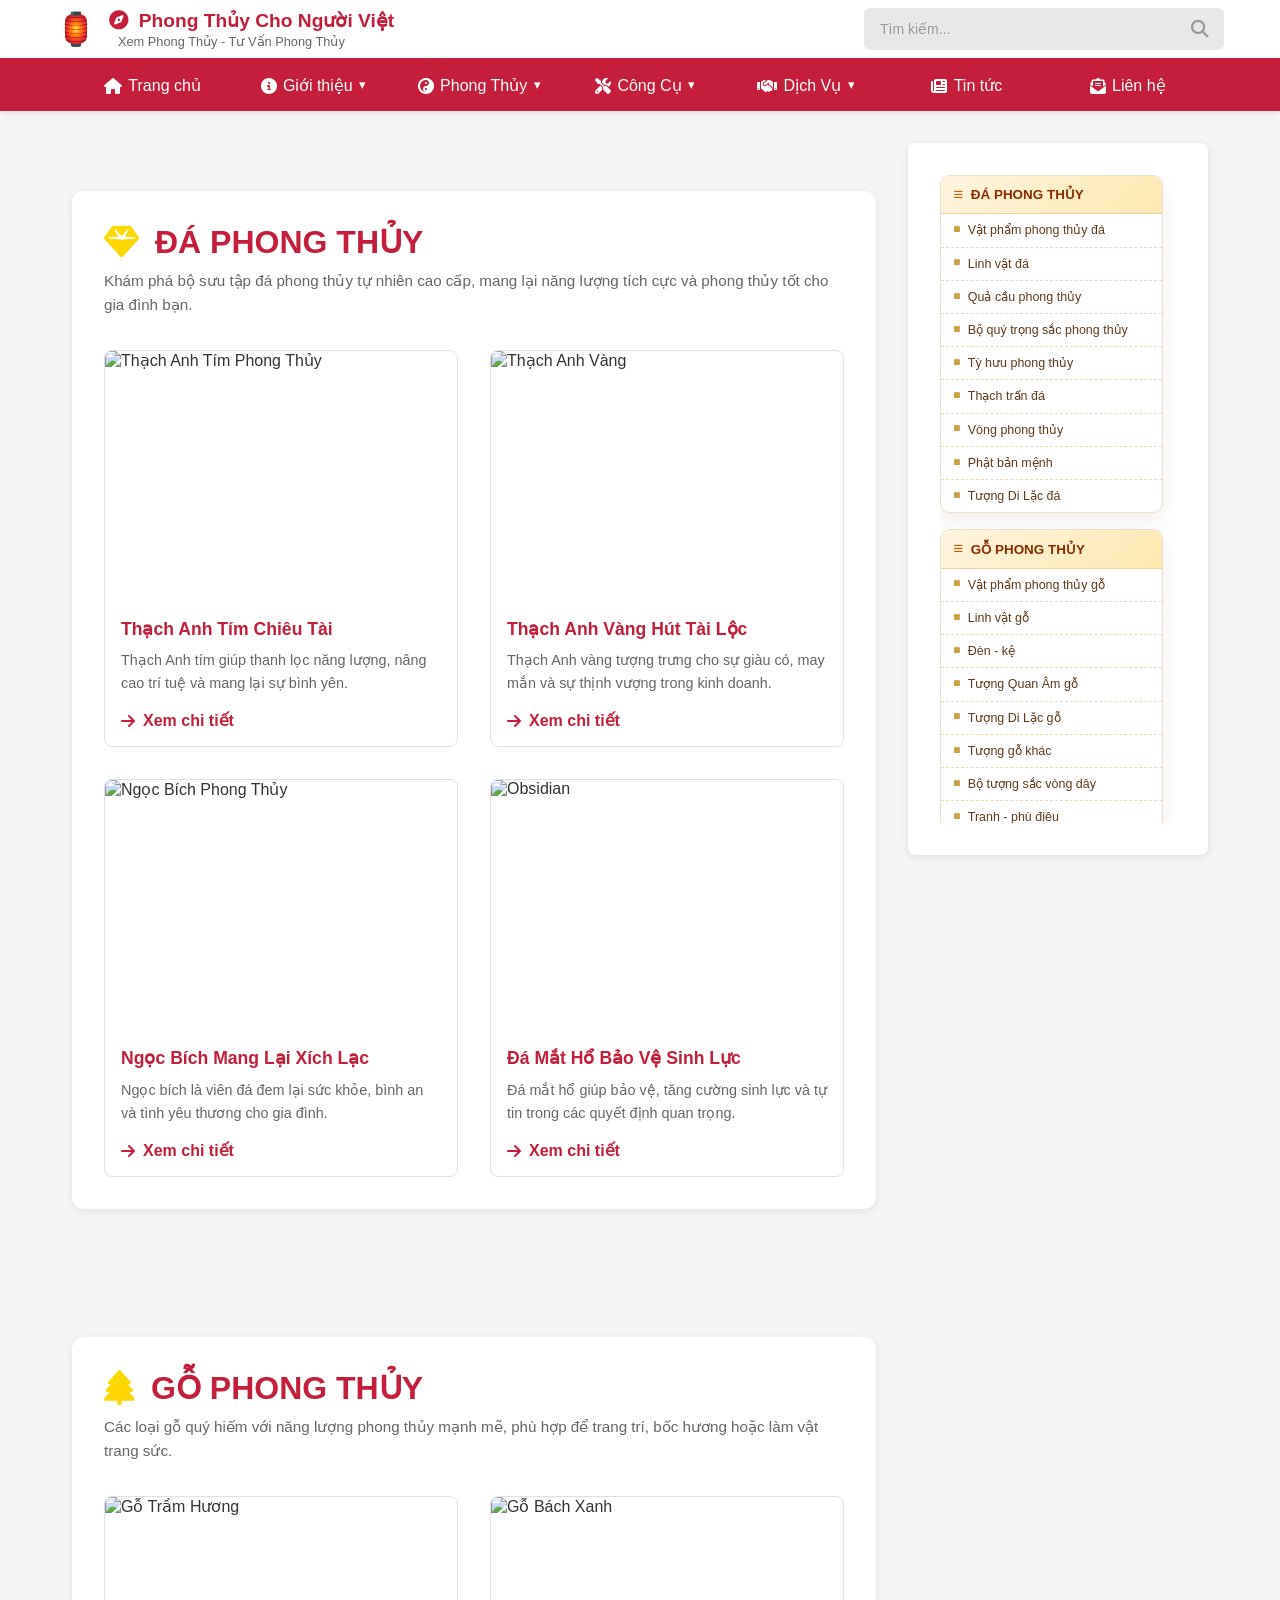
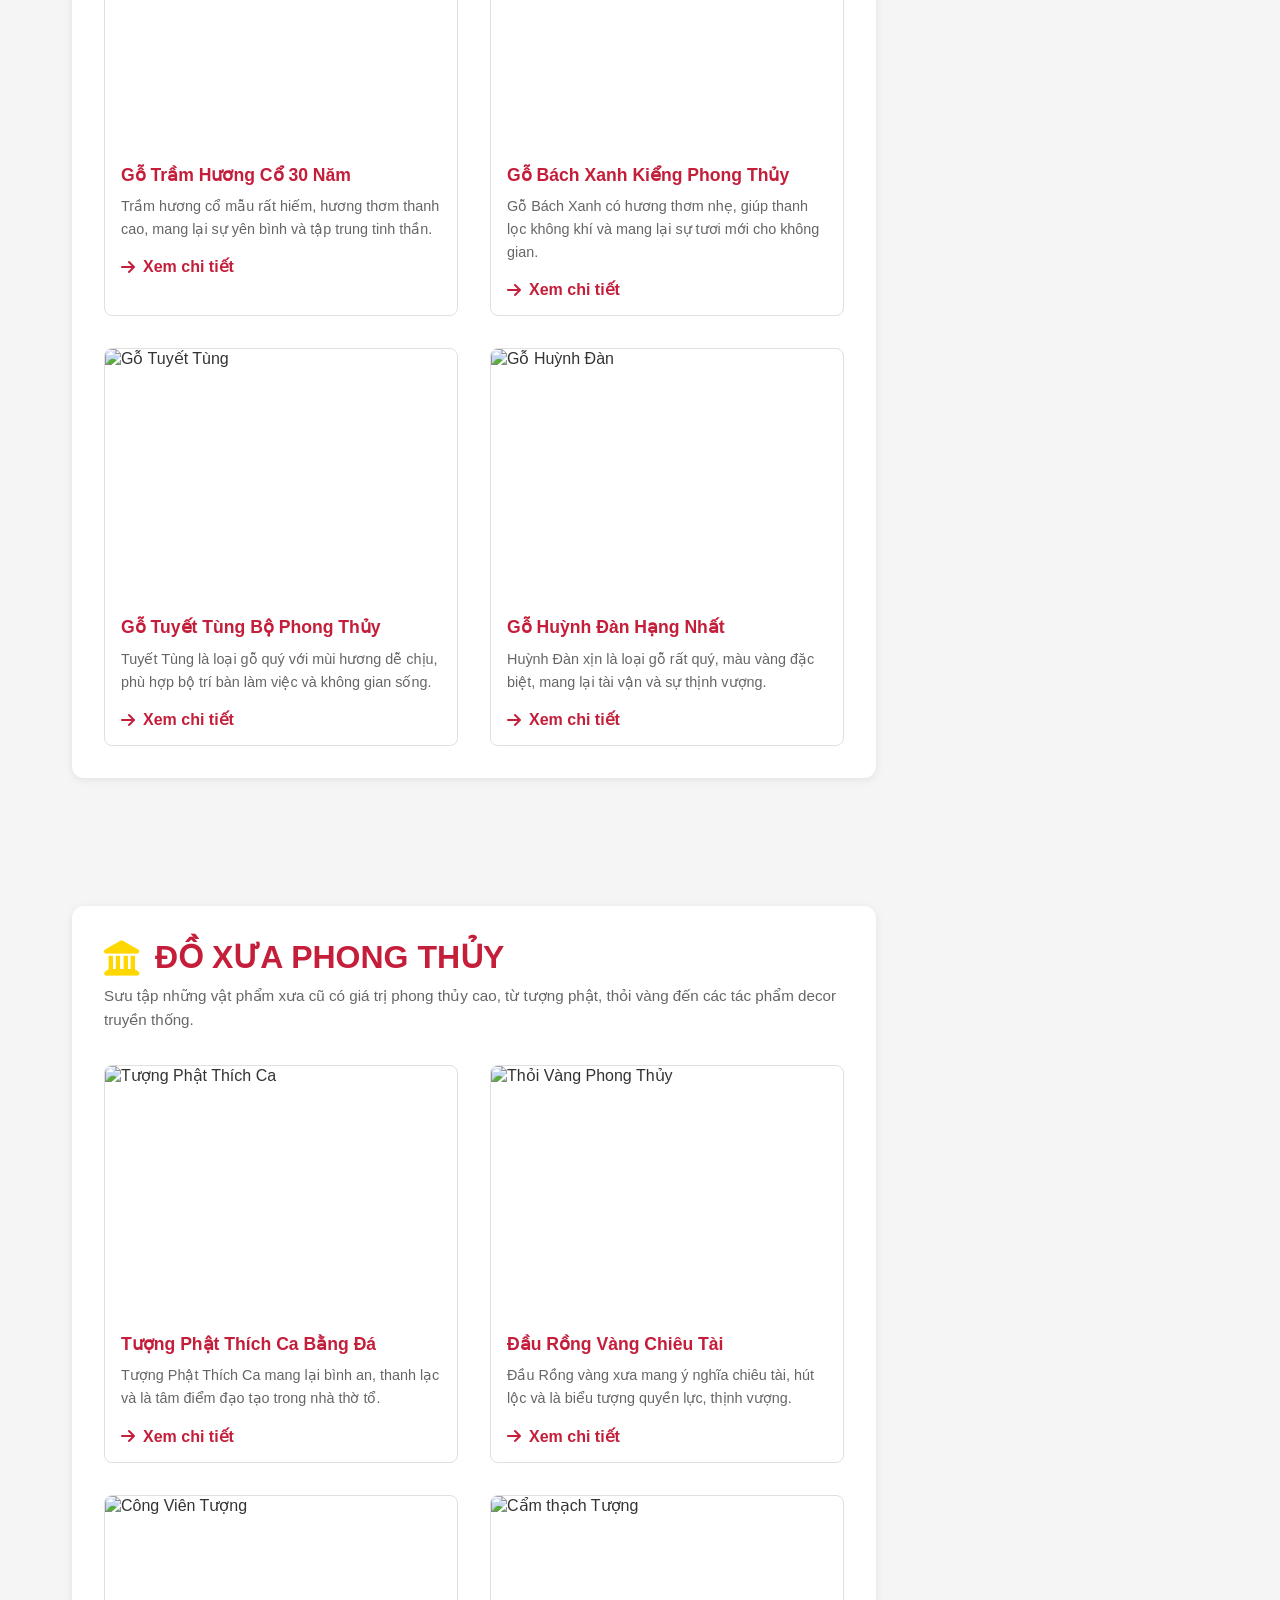
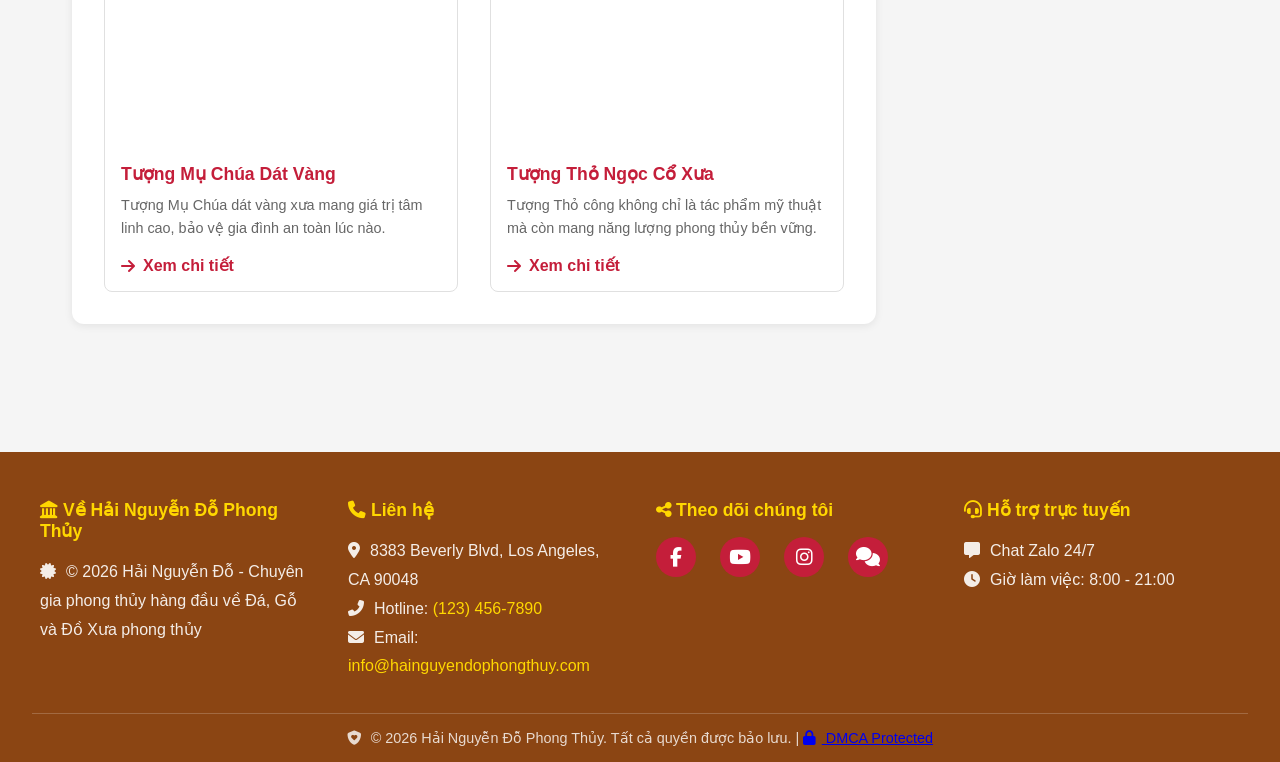
==== index.html @ bd1aca6e "Synchronize header/footer across pages and fix broken team navigation link" ====
<!DOCTYPE html>
<html lang="vi">

<head>
    <meta charset="UTF-8">
    <meta name="viewport" content="width=device-width, initial-scale=1.0">
    <meta name="description"
        content="Hải Nguyễn Đỗ Phong Thủy - Chuyên về Đá Phong Thủy, Gỗ Phong Thủy, Đồ Xưa và Tư Vấn Phong Thủy chuyên nghiệp">
    <title>Hải Nguyễn Đỗ Phong Thủy - Tư Vấn & Bán Đá, Gỗ, Đồ Xưa Phong Thủy</title>
    <link rel="stylesheet" href="style.css">
    <link rel="stylesheet" href="https://cdnjs.cloudflare.com/ajax/libs/font-awesome/6.4.0/css/all.min.css">
</head>

<body>
    <!-- Header -->
    <header class="header-top">
        <div class="header-content">
            <div class="logo-section">
                <div class="logo">🏮</div>
                <div class="brand">
                    <h1><i class="fas fa-compass"></i> Phong Thủy Cho Người Việt</h1>
                    <p><i class="fas fa-sparkles"></i> Xem Phong Thủy - Tư Vấn Phong Thủy</p>
                </div>
            </div>
            <div class="header-actions">
                <div class="search-bar">
                    <input type="search" placeholder="Tìm kiếm...">
                    <button type="submit" aria-label="Tìm kiếm">
                        <i class="fas fa-search"></i>
                    </button>
                </div>
            </div>
        </div>
    </header>

    <!-- Navigation Mega Menu -->
    <nav class="navbar">
        <div class="nav-container">
            <ul class="nav-menu">
                <li class="nav-item">
                    <a href="index.html"><i class="fas fa-house"></i> Trang chủ</a>
                </li>
                <li class="nav-item dropdown">
                    <a href="#"><i class="fas fa-circle-info"></i> Giới thiệu</a>
                    <ul class="dropdown-menu">
                        <li><a href="about.html"><i class="fas fa-address-card"></i> Về chúng tôi</a></li>
                        <li><a href="about.html#doi-ngu"><i class="fas fa-users"></i> Đội ngũ tư vấn</a></li>
                        <li><a href="services.html"><i class="fas fa-award"></i> Kinh nghiệm</a></li>
                    </ul>
                </li>
                <li class="nav-item dropdown">
                    <a href="#"><i class="fas fa-yin-yang"></i> Phong Thủy</a>
                    <ul class="dropdown-menu">
                        <li><a href="#"><i class="fas fa-home"></i> Phong thủy nhà ở</a></li>
                        <li><a href="#"><i class="fas fa-building"></i> Phong thủy văn phòng</a></li>
                        <li><a href="#"><i class="fas fa-briefcase"></i> Phong thủy kinh doanh</a></li>
                        <li><a href="#"><i class="fas fa-bed"></i> Phong thủy phòng ngủ</a></li>
                    </ul>
                </li>
                <li class="nav-item dropdown">
                    <a href="#"><i class="fas fa-screwdriver-wrench"></i> Công Cụ</a>
                    <ul class="dropdown-menu">
                        <li><a href="tools.html"><i class="fas fa-eye"></i> Xem Bói</a></li>
                        <li><a href="tools.html"><i class="fas fa-calendar-days"></i> Lịch Phong Thủy</a></li>
                        <li><a href="tools.html"><i class="fas fa-ruler-combined"></i> Thước Lỗ Ban</a></li>
                        <li><a href="tools.html"><i class="fas fa-hands-praying"></i> Gieo Quẻ</a></li>
                    </ul>
                </li>
                <li class="nav-item dropdown">
                    <a href="#"><i class="fas fa-handshake"></i> Dịch Vụ</a>
                    <ul class="dropdown-menu">
                        <li><a href="#"><i class="fas fa-video"></i> Tư vấn online</a></li>
                        <li><a href="#"><i class="fas fa-calendar-check"></i> Đặt lịch tư vấn</a></li>
                        <li><a href="#"><i class="fas fa-house-chimney"></i> Dịch vụ bố trí</a></li>
                    </ul>
                </li>
                <li class="nav-item">
                    <a href="blog.html"><i class="fas fa-newspaper"></i> Tin tức</a>
                </li>
                <li class="nav-item">
                    <a href="contact.html"><i class="fas fa-envelope-open-text"></i> Liên hệ</a>
                </li>
            </ul>
        </div>
    </nav>

    <main class="main-container">
        <div class="content-wrapper">
            <!-- Product Group 1: ĐÁ PHONG THỦY -->
            <div class="product-group" id="da">
                <h2 class="group-title"><i class="fas fa-gem"></i> ĐÁ PHONG THỦY</h2>
                <p class="group-description">Khám phá bộ sưu tập đá phong thủy tự nhiên cao cấp, mang lại năng lượng
                    tích cực và phong thủy tốt cho gia đình bạn.</p>
                <div class="product-grid">
                    <article class="product-card">
                        <img src="https://images.unsplash.com/photo-1599643478518-a784e5dc4c8f?w=300&h=300&fit=crop"
                            alt="Thạch Anh Tím Phong Thủy" class="product-image">
                        <h3>Thạch Anh Tím Chiêu Tài</h3>
                        <p class="product-desc">Thạch Anh tím giúp thanh lọc năng lượng, nâng cao trí tuệ và mang lại sự
                            bình yên.</p>
                        <a href="article-detail.html?id=da-phong-thuy-1" class="read-more"><i
                                class="fas fa-arrow-right"></i> Xem chi tiết</a>
                    </article>
                    <article class="product-card">
                        <img src="https://images.unsplash.com/photo-1535632066927-ab7c9ab60908?w=300&h=300&fit=crop"
                            alt="Thạch Anh Vàng" class="product-image">
                        <h3>Thạch Anh Vàng Hút Tài Lộc</h3>
                        <p class="product-desc">Thạch Anh vàng tượng trưng cho sự giàu có, may mắn và sự thịnh vượng
                            trong kinh doanh.</p>
                        <a href="article-detail.html?id=da-phong-thuy-2" class="read-more"><i
                                class="fas fa-arrow-right"></i> Xem chi tiết</a>
                    </article>
                    <article class="product-card">
                        <img src="https://images.unsplash.com/photo-1508370890089-c894fdbb02fb?w=300&h=300&fit=crop"
                            alt="Ngọc Bích Phong Thủy" class="product-image">
                        <h3>Ngọc Bích Mang Lại Xích Lạc</h3>
                        <p class="product-desc">Ngọc bích là viên đá đem lại sức khỏe, bình an và tình yêu thương cho
                            gia đình.</p>
                        <a href="article-detail.html?id=da-phong-thuy-3" class="read-more"><i
                                class="fas fa-arrow-right"></i> Xem chi tiết</a>
                    </article>
                    <article class="product-card">
                        <img src="https://images.unsplash.com/photo-1599643478318-c47d33f1f1f3?w=300&h=300&fit=crop"
                            alt="Obsidian" class="product-image">
                        <h3>Đá Mắt Hổ Bảo Vệ Sinh Lực</h3>
                        <p class="product-desc">Đá mắt hổ giúp bảo vệ, tăng cường sinh lực và tự tin trong các quyết
                            định quan trọng.</p>
                        <a href="article-detail.html?id=da-phong-thuy-4" class="read-more"><i
                                class="fas fa-arrow-right"></i> Xem chi tiết</a>
                    </article>
                </div>
            </div>

            <!-- Product Group 2: GỖ PHONG THỦY -->
            <div class="product-group">
                <h2 class="group-title"><i class="fas fa-tree"></i> GỖ PHONG THỦY</h2>
                <p class="group-description">Các loại gỗ quý hiếm với năng lượng phong thủy mạnh mẽ, phù hợp để trang
                    trí, bốc hương hoặc làm vật trang sức.</p>
                <div class="product-grid">
                    <article class="product-card">
                        <img src="https://images.unsplash.com/photo-1544148103-0773bf10d330?w=300&h=300&fit=crop"
                            alt="Gỗ Trầm Hương" class="product-image">
                        <h3>Gỗ Trầm Hương Cổ 30 Năm</h3>
                        <p class="product-desc">Trầm hương cổ mẫu rất hiếm, hương thơm thanh cao, mang lại sự yên bình
                            và tập trung tinh thần.</p>
                        <a href="article-detail.html?id=go-phong-thuy-1" class="read-more"><i
                                class="fas fa-arrow-right"></i> Xem chi tiết</a>
                    </article>
                    <article class="product-card">
                        <img src="https://images.unsplash.com/photo-1559827260-dc66d52bef19?w=300&h=300&fit=crop"
                            alt="Gỗ Bách Xanh" class="product-image">
                        <h3>Gỗ Bách Xanh Kiểng Phong Thủy</h3>
                        <p class="product-desc">Gỗ Bách Xanh có hương thơm nhẹ, giúp thanh lọc không khí và mang lại sự
                            tươi mới cho không gian.</p>
                        <a href="article-detail.html?id=go-phong-thuy-2" class="read-more"><i
                                class="fas fa-arrow-right"></i> Xem chi tiết</a>
                    </article>
                    <article class="product-card">
                        <img src="https://images.unsplash.com/photo-1440404653325-ab492d5b8330?w=300&h=300&fit=crop"
                            alt="Gỗ Tuyết Tùng" class="product-image">
                        <h3>Gỗ Tuyết Tùng Bộ Phong Thủy</h3>
                        <p class="product-desc">Tuyết Tùng là loại gỗ quý với mùi hương dễ chịu, phù hợp bộ trí bàn làm
                            việc và không gian sống.</p>
                        <a href="article-detail.html?id=go-phong-thuy-3" class="read-more"><i
                                class="fas fa-arrow-right"></i> Xem chi tiết</a>
                    </article>
                    <article class="product-card">
                        <img src="https://images.unsplash.com/photo-1583428068597-ca1d4f5f2b00?w=300&h=300&fit=crop"
                            alt="Gỗ Huỳnh Đàn" class="product-image">
                        <h3>Gỗ Huỳnh Đàn Hạng Nhất</h3>
                        <p class="product-desc">Huỳnh Đàn xịn là loại gỗ rất quý, màu vàng đặc biệt, mang lại tài vận và
                            sự thịnh vượng.</p>
                        <a href="article-detail.html?id=go-phong-thuy-4" class="read-more"><i
                                class="fas fa-arrow-right"></i> Xem chi tiết</a>
                    </article>
                </div>
            </div>

            <!-- Product Group 3: ĐỒ XƯA -->
            <div class="product-group" id="doxua">
                <h2 class="group-title"><i class="fas fa-landmark"></i> ĐỒ XƯA PHONG THỦY</h2>
                <p class="group-description">Sưu tập những vật phẩm xưa cũ có giá trị phong thủy cao, từ tượng phật,
                    thỏi vàng đến các tác phẩm decor truyền thống.</p>
                <div class="product-grid">
                    <article class="product-card">
                        <img src="https://images.unsplash.com/photo-1578500494198-246f612d03b3?w=300&h=300&fit=crop"
                            alt="Tượng Phật Thích Ca" class="product-image">
                        <h3>Tượng Phật Thích Ca Bằng Đá</h3>
                        <p class="product-desc">Tượng Phật Thích Ca mang lại bình an, thanh lạc và là tâm điểm đạo tạo
                            trong nhà thờ tổ.</p>
                        <a href="article-detail.html?id=do-xua-1" class="read-more"><i class="fas fa-arrow-right"></i>
                            Xem chi tiết</a>
                    </article>
                    <article class="product-card">
                        <img src="https://images.unsplash.com/photo-1534080751601-dad281164541?w=300&h=300&fit=crop"
                            alt="Thỏi Vàng Phong Thủy" class="product-image">
                        <h3>Đầu Rồng Vàng Chiêu Tài</h3>
                        <p class="product-desc">Đầu Rồng vàng xưa mang ý nghĩa chiêu tài, hút lộc và là biểu tượng quyền
                            lực, thịnh vượng.</p>
                        <a href="article-detail.html?id=do-xua-2" class="read-more"><i class="fas fa-arrow-right"></i>
                            Xem chi tiết</a>
                    </article>
                    <article class="product-card">
                        <img src="https://images.unsplash.com/photo-1584108537298-28b46abe3862?w=300&h=300&fit=crop"
                            alt="Công Viên Tượng" class="product-image">
                        <h3>Tượng Mụ Chúa Dát Vàng</h3>
                        <p class="product-desc">Tượng Mụ Chúa dát vàng xưa mang giá trị tâm linh cao, bảo vệ gia đình an
                            toàn lúc nào.</p>
                        <a href="article-detail.html?id=do-xua-3" class="read-more"><i class="fas fa-arrow-right"></i>
                            Xem chi tiết</a>
                    </article>
                    <article class="product-card">
                        <img src="https://images.unsplash.com/photo-1578926314433-c6e7ad7d3e0f?w=300&h=300&fit=crop"
                            alt="Cẩm thạch Tượng" class="product-image">
                        <h3>Tượng Thỏ Ngọc Cổ Xưa</h3>
                        <p class="product-desc">Tượng Thỏ công không chỉ là tác phẩm mỹ thuật mà còn mang năng lượng
                            phong thủy bền vững.</p>
                        <a href="article-detail.html?id=do-xua-4" class="read-more"><i class="fas fa-arrow-right"></i>
                            Xem chi tiết</a>
                    </article>
                </div>
            </div>

            <!-- Sidebar: Công Cụ Cũ -->
            <aside class="sidebar">
                <nav class="tool-nav" aria-label="Danh mục phong thủy">
                    <section class="tool-menu">
                        <h3 class="tool-menu-title"><i class="fas fa-bars"></i> ĐÁ PHONG THỦY</h3>
                        <ul class="tool-menu-list">
                            <li><a href="#"><i class="fas fa-square"></i> Vật phẩm phong thủy đá</a></li>
                            <li><a href="#"><i class="fas fa-square"></i> Linh vật đá</a></li>
                            <li><a href="#"><i class="fas fa-square"></i> Quả cầu phong thủy</a></li>
                            <li><a href="#"><i class="fas fa-square"></i> Bộ quý trọng sắc phong thủy</a></li>
                            <li><a href="#"><i class="fas fa-square"></i> Tỳ hưu phong thủy</a></li>
                            <li><a href="#"><i class="fas fa-square"></i> Thạch trấn đá</a></li>
                            <li><a href="#"><i class="fas fa-square"></i> Vòng phong thủy</a></li>
                            <li><a href="#"><i class="fas fa-square"></i> Phật bản mệnh</a></li>
                            <li><a href="#"><i class="fas fa-square"></i> Tượng Di Lặc đá</a></li>
                        </ul>
                    </section>

                    <section class="tool-menu">
                        <h3 class="tool-menu-title"><i class="fas fa-bars"></i> GỖ PHONG THỦY</h3>
                        <ul class="tool-menu-list">
                            <li><a href="#"><i class="fas fa-square"></i> Vật phẩm phong thủy gỗ</a></li>
                            <li><a href="#"><i class="fas fa-square"></i> Linh vật gỗ</a></li>
                            <li><a href="#"><i class="fas fa-square"></i> Đèn - kệ</a></li>
                            <li><a href="#"><i class="fas fa-square"></i> Tượng Quan Âm gỗ</a></li>
                            <li><a href="#"><i class="fas fa-square"></i> Tượng Di Lặc gỗ</a></li>
                            <li><a href="#"><i class="fas fa-square"></i> Tượng gỗ khác</a></li>
                            <li><a href="#"><i class="fas fa-square"></i> Bộ tượng sắc vòng dây</a></li>
                            <li><a href="#"><i class="fas fa-square"></i> Tranh - phù điêu</a></li>
                            <li><a href="#"><i class="fas fa-square"></i> Đồ mỹ nghệ</a></li>
                        </ul>
                    </section>

                    <section class="tool-menu">
                        <h3 class="tool-menu-title"><i class="fas fa-bars"></i> ĐỒ XƯA</h3>
                        <ul class="tool-menu-list">
                            <li><a href="#"><i class="fas fa-square"></i> Bùa lá</a></li>
                            <li><a href="#"><i class="fas fa-square"></i> Gốm sứ</a></li>
                            <li><a href="#"><i class="fas fa-square"></i> Tranh ảnh</a></li>
                            <li><a href="#"><i class="fas fa-square"></i> Đồng hồ</a></li>
                            <li><a href="#"><i class="fas fa-square"></i> Trống</a></li>
                            <li><a href="#"><i class="fas fa-square"></i> Máy hát</a></li>
                            <li><a href="#"><i class="fas fa-square"></i> Bộ chân nến</a></li>
                            <li><a href="#"><i class="fas fa-square"></i> Bộ đồ đồng</a></li>
                            <li><a href="#"><i class="fas fa-square"></i> Đèn</a></li>
                            <li><a href="#"><i class="fas fa-square"></i> Đồ gia dụng</a></li>
                            <li><a href="#"><i class="fas fa-square"></i> Đồ gỗ</a></li>
                        </ul>
                    </section>
                </nav>
            </aside>
        </div>
    </main>

    <footer class="footer">
        <div class="footer-content">
            <div class="footer-section">
                <h4><i class="fas fa-landmark"></i> Về Hải Nguyễn Đỗ Phong Thủy</h4>
                <p><i class="fas fa-certificate"></i> © 2026 Hải Nguyễn Đỗ - Chuyên gia phong thủy hàng đầu về Đá, Gỗ và
                    Đồ Xưa phong thủy</p>
            </div>
            <div class="footer-section">
                <h4><i class="fas fa-phone"></i> Liên hệ</h4>
                <p><i class="fas fa-map-marker-alt"></i> 8383 Beverly Blvd, Los Angeles, CA 90048</p>
                <p><i class="fas fa-phone-alt"></i> Hotline: <a href="tel:0123456789">(123) 456-7890</a></p>
                <p><i class="fas fa-envelope"></i> Email: <a
                        href="mailto:info@hainguyendophongthuy.com">info@hainguyendophongthuy.com</a></p>
            </div>
            <div class="footer-section">
                <h4><i class="fas fa-share-alt"></i> Theo dõi chúng tôi</h4>
                <div class="social-links">
                    <a href="https://facebook.com" target="_blank" title="Facebook"><i
                            class="fab fa-facebook-f"></i></a>
                    <a href="https://youtube.com" target="_blank" title="YouTube"><i class="fab fa-youtube"></i></a>
                    <a href="https://instagram.com" target="_blank" title="Instagram"><i
                            class="fab fa-instagram"></i></a>
                    <a href="https://zalo.me" target="_blank" title="Zalo"><i class="fas fa-comments"></i></a>
                </div>
            </div>
            <div class="footer-section">
                <h4><i class="fas fa-headset"></i> Hỗ trợ trực tuyến</h4>
                <p><i class="fas fa-message"></i> Chat Zalo 24/7</p>
                <p><i class="fas fa-clock"></i> Giờ làm việc: 8:00 - 21:00</p>
            </div>
        </div>
        <div class="footer-bottom">
            <p><i class="fas fa-shield-heart"></i> &copy; 2026 Hải Nguyễn Đỗ Phong Thủy. Tất cả quyền được bảo lưu. | <a
                    href="#"><i class="fas fa-lock"></i> DMCA Protected</a></p>
            <script src="script.js"></script>
</body>

</html>
---- style.css ----
* {
    margin: 0;
    padding: 0;
    box-sizing: border-box;
}

:root {
    --primary-red: #C41E3A;
    --primary-gold: #FFD700;
    --primary-brown: #8B4513;
    --secondary-brown: #A0522D;
    --text-dark: #333;
    --text-light: #666;
    --bg-light: #f5f5f5;
    --white: #fff;
}

body {
    font-family: 'Segoe UI', Tahoma, Geneva, Verdana, sans-serif;
    background-color: var(--bg-light);
    color: var(--text-dark);
}

/* Header Top */
.header-top {
    background-color: var(--white);
    border-bottom: 2px solid var(--primary-red);
    padding: 0.5rem 0;
}

.header-content {
    max-width: 1200px;
    margin: 0 auto;
    padding: 0 1rem;
    display: flex;
    justify-content: space-between;
    align-items: center;
}

.logo-section {
    display: flex;
    align-items: center;
    gap: 0.8rem;
}

.logo {
    font-size: 2rem;
}

.brand h1 {
    font-size: 1.2rem;
    color: var(--primary-red);
    margin: 0;
}

.brand h1 i,
.brand p i {
    margin-right: 0.35rem;
}

.brand p {
    color: var(--text-light);
    font-size: 0.8rem;
    margin: 0.1rem 0 0 0;
}

.header-actions {
    display: flex;
    align-items: center;
    gap: 1rem;
}

.search-bar {
    display: flex;
    background-color: #e8e8e8;
    border: none;
    padding: 0 0.5rem;
    /* Cách đều 2 bên trái phải một chút */
    align-items: center;
    width: 360px;
    height: 42px;
    border-radius: 6px;
    box-sizing: border-box;
}

.search-bar input {
    border: none;
    background-color: transparent;
    outline: none;
    padding: 0 0.5rem;
    /* Cách text với viền icon */
    margin: 0;
    /* Quan trọng: Xóa margin mặc định của thẻ input chung */
    flex: 1;
    /* Tự động chiếm phần diện tích còn lại */
    height: 100%;
    font-size: 14px;
    color: #333;
}

.search-bar input::placeholder {
    color: #999;
}

.search-bar button {
    border: none;
    background-color: transparent;
    cursor: pointer;
    width: 32px;
    /* Chiều rộng vùng bấm icon */
    height: 100%;
    /* Nút cao bằng thanh search để căn giữa tự động */
    color: #999;
    display: flex;
    align-items: center;
    justify-content: center;
    margin: 0;
    /* QUAN TRỌNG NHẤT: Khử margin-top: 1.5rem của thẻ button chung */
    transition: color 0.3s ease;
    padding: 0;
}

.search-bar button i {
    font-size: 1.1rem;
    line-height: 1;
    /* Đã xóa transform: translateY để flexbox tự động căn giữa hoàn hảo */
}

.search-bar button:hover {
    color: #ff6633;
    /* Chỉ làm sáng màu của icon kính lúp */
    background-color: transparent;
    /* Quan trọng: Ghi đè màu nền khi hover của thẻ button chung */
}

.cart-icon {
    position: relative;
    font-size: 1.5rem;
    cursor: pointer;
    display: none;
    /* Hidden - Not a shopping site */
}

.cart-count {
    position: absolute;
    top: -8px;
    right: -8px;
    background-color: var(--primary-red);
    color: white;
    border-radius: 50%;
    width: 20px;
    height: 20px;
    display: flex;
    align-items: center;
    justify-content: center;
    font-size: 0.75rem;
}

/* Navigation Mega Menu */
.navbar {
    background-color: var(--primary-red);
    box-shadow: 0 2px 4px rgba(0, 0, 0, 0.1);
}

.nav-container {
    max-width: 1200px;
    margin: 0 auto;
    padding: 0 2rem;
}

.nav-menu {
    list-style: none;
    display: flex;
    gap: 0;
}

.nav-item {
    position: relative;
    flex: 1;
}

.nav-item>a {
    display: flex;
    align-items: center;
    justify-content: center;
    gap: 0.4rem;
    white-space: nowrap;
    color: white;
    text-decoration: none;
    padding: 1rem 1.5rem;
    font-weight: 500;
    transition: background-color 0.3s;
}

.nav-item>a i {
    margin-right: 0;
}

.nav-item.dropdown>a::after {
    content: "▾";
    font-size: 0.8rem;
    line-height: 1;
}

.nav-item>a:hover {
    background-color: rgba(0, 0, 0, 0.1);
}

/* Dropdown Menu */
.dropdown-menu {
    display: none;
    position: absolute;
    top: 100%;
    left: 0;
    background-color: white;
    list-style: none;
    min-width: 250px;
    box-shadow: 0 4px 8px rgba(0, 0, 0, 0.15);
    z-index: 1000;
}

.dropdown:hover .dropdown-menu {
    display: block;
}

.dropdown-menu li {
    border-bottom: 1px solid #f0f0f0;
}

.dropdown-menu a {
    display: block;
    color: var(--text-dark);
    text-decoration: none;
    padding: 0.75rem 1.5rem;
    transition: all 0.3s;
}

.dropdown-menu a i {
    width: 1rem;
    margin-right: 0.4rem;
    color: var(--secondary-brown);
}

.dropdown-menu a:hover {
    background-color: var(--bg-light);
    color: var(--primary-red);
    padding-left: 2rem;
}

/* Main Content */
.main-container {
    max-width: 1200px;
    margin: 0 auto;
    padding: 2rem;
}

.content-wrapper {
    display: grid;
    grid-template-columns: 1fr 300px;
    gap: 2rem;
}

.content-wrapper.full-width {
    grid-template-columns: 1fr;
}

.section-title {
    text-align: center;
    color: var(--primary-red);
    font-size: 2rem;
    margin-bottom: 2rem;
}

/* Featured Article */
.featured-article {
    background-color: #fff;
    padding: 2rem;
    border-radius: 8px;
    box-shadow: 0 2px 8px rgba(0, 0, 0, 0.1);
}

.article-tag {
    display: inline-block;
    background-color: #8B7355;
    color: white;
    padding: 0.5rem 1rem;
    border-radius: 4px;
    font-size: 12px;
    font-weight: bold;
    margin-bottom: 1rem;
}

.featured-article h2 {
    font-size: 1.8rem;
    color: #333;
    margin-bottom: 1rem;
    line-height: 1.4;
}

.article-meta {
    display: flex;
    gap: 2rem;
    color: #999;
    font-size: 14px;
    margin-bottom: 1.5rem;
}

.article-meta span {
    display: flex;
    align-items: center;
}

.article-image {
    width: 100%;
    height: 400px;
    object-fit: cover;
    border-radius: 8px;
    margin-bottom: 1.5rem;
}

.featured-article p {
    color: #555;
    line-height: 1.8;
    margin-bottom: 1rem;
}

.read-more {
    display: inline-block;
    color: #8B4513;
    text-decoration: none;
    font-weight: bold;
    margin-top: 1rem;
    transition: color 0.3s;
}

.read-more:hover {
    color: #A0522D;
}

/* Product Groups - ĐÁ, GỖ, ĐỒ XƯA */
.product-group {
    margin: 3rem 0;
    padding: 2rem;
    background-color: var(--white);
    border-radius: 12px;
    box-shadow: 0 2px 8px rgba(0, 0, 0, 0.08);
    grid-column: 1;
}

.group-title {
    font-size: 2rem;
    color: var(--primary-red);
    margin-bottom: 0.5rem;
    display: flex;
    align-items: center;
    gap: 1rem;
}

.group-title i {
    font-size: 2.2rem;
    color: var(--primary-gold);
}

.group-description {
    color: var(--text-light);
    margin-bottom: 2rem;
    font-size: 0.95rem;
    line-height: 1.6;
}

.product-grid {
    display: grid;
    grid-template-columns: repeat(auto-fit, minmax(250px, 1fr));
    gap: 2rem;
}

.product-card {
    background-color: var(--white);
    border: 1px solid #e0e0e0;
    border-radius: 8px;
    overflow: hidden;
    transition: transform 0.3s ease, box-shadow 0.3s ease;
    text-decoration: none;
    color: inherit;
}

.product-card:hover {
    transform: translateY(-5px);
    box-shadow: 0 8px 20px rgba(196, 30, 58, 0.15);
}

.product-image {
    width: 100%;
    height: 250px;
    object-fit: cover;
    display: block;
}

.product-card h3 {
    font-size: 1.1rem;
    color: var(--primary-red);
    padding: 1rem 1rem 0.5rem;
    line-height: 1.4;
}

.product-desc {
    font-size: 0.9rem;
    color: var(--text-light);
    padding: 0 1rem 1rem;
    line-height: 1.6;
}

.product-card .read-more {
    display: inline-flex;
    align-items: center;
    gap: 0.5rem;
    padding: 0 1rem 1rem;
    color: var(--primary-red);
    font-weight: 600;
    margin-top: 0;
}

.product-card .read-more:hover {
    color: var(--primary-gold);
}

/* Sidebar */
.sidebar {
    background-color: #fff;
    padding: 2rem;
    border-radius: 8px;
    box-shadow: 0 2px 8px rgba(0, 0, 0, 0.1);
    height: fit-content;
}

.sidebar-widget h3 {
    font-size: 1.1rem;
    color: #333;
    margin-bottom: 1rem;
    border-bottom: 2px solid #8B4513;
    padding-bottom: 0.5rem;
}

.category-list {
    list-style: none;
}

.category-list li {
    margin-bottom: 0.8rem;
}

.category-list a {
    color: #666;
    text-decoration: none;
    font-size: 14px;
    transition: color 0.3s;
}

.category-list a:hover {
    color: #8B4513;
}

/* Footer */
footer {
    background-color: var(--primary-brown);
    color: white;
    padding: 3rem 2rem 1rem;
    margin-top: 3rem;
}

.footer-content {
    max-width: 1200px;
    margin: 0 auto;
    display: grid;
    grid-template-columns: repeat(auto-fit, minmax(250px, 1fr));
    gap: 2rem;
    margin-bottom: 2rem;
}

.footer-section h4 {
    color: var(--primary-gold);
    margin-bottom: 1rem;
    font-size: 1.1rem;
}

.footer-section p {
    line-height: 1.8;
    color: rgba(255, 255, 255, 0.9);
}

.footer-section p i,
.footer-bottom p i {
    margin-right: 0.35rem;
}

.footer-section a {
    color: var(--primary-gold);
    text-decoration: none;
    transition: color 0.3s;
}

.footer-section a:hover {
    text-decoration: underline;
}

.social-links {
    display: flex;
    gap: 1.5rem;
    flex-wrap: wrap;
}

.social-links a {
    display: inline-flex;
    align-items: center;
    justify-content: center;
    width: 40px;
    height: 40px;
    background-color: var(--primary-red);
    color: white;
    border-radius: 50%;
    font-size: 1.2rem;
    transition: all 0.3s ease;
    text-decoration: none;
}

.social-links a:hover {
    background-color: var(--primary-gold);
    color: var(--primary-red);
    transform: scale(1.1);
    box-shadow: 0 4px 12px rgba(0, 0, 0, 0.15);
}

.footer-bottom {
    text-align: center;
    padding-top: 1rem;
    border-top: 1px solid rgba(255, 255, 255, 0.2);
    color: rgba(255, 255, 255, 0.8);
    font-size: 0.9rem;
}

/* Sidebar Styling */
.sidebar {
    display: flex;
    flex-direction: column;
    gap: 1rem;
    height: fit-content;
    position: sticky;
    top: 20px;
    grid-column: 2;
    grid-row: 1 / -1;
}

.tool-nav {
    display: flex;
    flex-direction: column;
    gap: 1rem;
    max-height: 72vh;
    overflow-y: scroll;
    overscroll-behavior: contain;
    scrollbar-gutter: stable;
    scrollbar-width: thin;
    scrollbar-color: #d7c2a2 #f7efe2;
    padding-right: 0.2rem;
}

.tool-nav::-webkit-scrollbar {
    width: 6px;
}

.tool-nav::-webkit-scrollbar-thumb {
    background-color: #d7c2a2;
    border-radius: 999px;
}

.tool-nav::-webkit-scrollbar-track {
    background-color: #f7efe2;
    border-radius: 999px;
}

.tool-menu {
    background: #fff;
    border: 1px solid #eadfcb;
    border-radius: 10px;
    overflow: hidden;
    box-shadow: 0 8px 18px rgba(95, 45, 13, 0.08);
    flex-shrink: 0;
}

.tool-menu-title {
    margin: 0;
    padding: 0.7rem 0.8rem;
    color: #8b2d00;
    font-size: 0.84rem;
    font-weight: 700;
    text-transform: uppercase;
    display: flex;
    align-items: center;
    gap: 0.5rem;
    background: linear-gradient(135deg, #fff5de 0%, #ffe8b0 100%);
    border-bottom: 1px solid #ecd19a;
}

.tool-menu-title i {
    font-size: 0.62rem;
    color: #c95c00;
}

.tool-menu-list {
    list-style: none;
    margin: 0;
    padding: 0;
}

.tool-menu-list li {
    border-top: 1px dashed #edd9b4;
}

.tool-menu-list li:first-child {
    border-top: none;
}

.tool-menu-list a {
    display: flex;
    align-items: center;
    gap: 0.5rem;
    color: #5f3a1b;
    text-decoration: none;
    font-size: 0.78rem;
    line-height: 1.3;
    padding: 0.5rem 0.8rem;
    transition: background-color 0.2s ease, color 0.2s ease, padding-left 0.2s ease;
}

.tool-menu-list a i {
    color: #cfa041;
    font-size: 0.42rem;
    flex-shrink: 0;
}

.tool-menu-list a:hover {
    background-color: #fff4df;
    color: #8b2d00;
    padding-left: 1rem;
}

/* Blog Posts */
.blog-section {
    width: 100%;
}

.blog-post {
    background-color: #fff;
    padding: 2rem;
    border-radius: 8px;
    box-shadow: 0 2px 8px rgba(0, 0, 0, 0.1);
    margin-bottom: 2rem;
    transition: box-shadow 0.3s;
}

.blog-post:hover {
    box-shadow: 0 4px 12px rgba(0, 0, 0, 0.15);
}

.blog-post h2 {
    font-size: 1.6rem;
    color: #333;
    margin: 0.5rem 0 1rem 0;
    line-height: 1.5;
}

/* Comments Section */
.comments-section {
    margin-top: 2rem;
    padding-top: 2rem;
    border-top: 2px solid #f0f0f0;
}

.comments-section h4 {
    font-size: 1.1rem;
    color: #333;
    margin-bottom: 1.5rem;
}

.comments-list {
    margin-bottom: 2rem;
}

.comment {
    background-color: #f9f9f9;
    padding: 1rem;
    border-radius: 6px;
    margin-bottom: 1rem;
    border-left: 3px solid #8B4513;
}

.comment-author {
    font-weight: bold;
    color: #333;
    font-size: 0.95rem;
}

.comment-date {
    color: #999;
    font-size: 0.85rem;
    margin-top: 0.25rem;
}

.comment p {
    margin-top: 0.75rem;
    color: #555;
    line-height: 1.6;
}

/* Comment Form */
.comment-form {
    background-color: #f9f9f9;
    padding: 1.5rem;
    border-radius: 6px;
}

.comment-form h5 {
    margin-top: 0;
    margin-bottom: 1rem;
    color: #333;
}

.comment-input,
.comment-textarea {
    width: 100%;
    padding: 0.75rem;
    margin-bottom: 1rem;
    border: 1px solid #ddd;
    border-radius: 4px;
    font-family: inherit;
    font-size: 14px;
}

.comment-textarea {
    min-height: 100px;
    resize: vertical;
}

.comment-btn {
    background-color: #8B4513;
    color: white;
    border: none;
    padding: 0.75rem 1.5rem;
    border-radius: 4px;
    cursor: pointer;
    font-weight: bold;
    transition: background-color 0.3s;
}

.comment-btn:hover {
    background-color: #A0522D;
}

/* Sidebar Widgets */
.sidebar-widget {
    background-color: #fff;
    padding: 1.5rem;
    border-radius: 8px;
    box-shadow: 0 2px 8px rgba(0, 0, 0, 0.1);
    margin-bottom: 1.5rem;
}

.sidebar-widget h3 {
    font-size: 1.1rem;
    color: #333;
    margin-bottom: 1rem;
    border-bottom: 2px solid #8B4513;
    padding-bottom: 0.75rem;
}

.sidebar-widget ul {
    list-style: none;
}

.sidebar-widget ul li {
    margin-bottom: 0.75rem;
}

.sidebar-widget a {
    color: #666;
    text-decoration: none;
    font-size: 14px;
    transition: color 0.3s;
    line-height: 1.5;
}

.sidebar-widget a:hover {
    color: #8B4513;
    text-decoration: underline;
}

/* Newsletter Widget */
.newsletter {
    background: linear-gradient(135deg, #8B4513 0%, #A0522D 100%);
    color: white !important;
}

.newsletter h3 {
    color: white;
    border-bottom-color: rgba(255, 255, 255, 0.3);
}

.newsletter p {
    color: rgba(255, 255, 255, 0.9);
    font-size: 14px;
    margin-bottom: 1rem;
}

.newsletter-input {
    width: 100%;
    padding: 0.75rem;
    margin-bottom: 0.75rem;
    border: 1px solid rgba(255, 255, 255, 0.2);
    border-radius: 4px;
    background-color: rgba(255, 255, 255, 0.1);
    color: white;
    font-size: 14px;
}

.newsletter-input::placeholder {
    color: rgba(255, 255, 255, 0.7);
}

.newsletter-btn {
    width: 100%;
    padding: 0.75rem;
    background-color: rgba(255, 255, 255, 0.2);
    border: 1px solid rgba(255, 255, 255, 0.3);
    color: white;
    border-radius: 4px;
    cursor: pointer;
    font-weight: bold;
    transition: all 0.3s;
}

.newsletter-btn:hover {
    background-color: rgba(255, 255, 255, 0.3);
}

/* Product List */
.product-list {
    display: grid;
    grid-template-columns: repeat(auto-fill, minmax(280px, 1fr));
    gap: 2rem;
}

.product-list .blog-post {
    padding: 0;
    box-shadow: 0 2px 8px rgba(0, 0, 0, 0.1);
    overflow: hidden;
}

.product-list .article-image {
    height: 200px;
    margin: 0;
    border-radius: 0;
}

.product-list .blog-post h3 {
    padding: 1rem 1rem 0.5rem 1rem;
    font-size: 1.2rem;
    margin: 0;
}

.product-list .blog-post p {
    padding: 0 1rem;
}

.product-list .read-more {
    margin: 1rem;
    display: inline-block;
}

/* Contact Page */
.contact-content {
    display: grid;
    grid-template-columns: 1fr 1fr;
    gap: 2rem;
}

.contact-info {
    background-color: #fff;
    padding: 2rem;
    border-radius: 8px;
    box-shadow: 0 2px 8px rgba(0, 0, 0, 0.1);
}

.contact-info h3 {
    font-size: 1.3rem;
    color: #333;
    margin-bottom: 1.5rem;
    border-bottom: 2px solid #8B4513;
    padding-bottom: 0.75rem;
}

.contact-item {
    margin-bottom: 1.5rem;
}

.contact-item h4 {
    color: #8B4513;
    font-size: 1rem;
    margin-bottom: 0.5rem;
}

.contact-item p {
    color: #555;
    line-height: 1.6;
}

.contact-item a {
    color: #8B4513;
    text-decoration: none;
    transition: color 0.3s;
}

.contact-item a:hover {
    text-decoration: underline;
}

/* Contact Form */
.contact-form {
    background-color: #fff;
    padding: 2rem;
    border-radius: 8px;
    box-shadow: 0 2px 8px rgba(0, 0, 0, 0.1);
}

.contact-form h3 {
    font-size: 1.3rem;
    color: #333;
    margin-bottom: 1.5rem;
    border-bottom: 2px solid #8B4513;
    padding-bottom: 0.75rem;
}

.form-group {
    margin-bottom: 1rem;
}

.form-group label {
    display: block;
    margin-top: 0;
    margin-bottom: 0.5rem;
    font-weight: 600;
    color: #333;
}

.form-group input,
.form-group textarea {
    width: 100%;
    padding: 0.75rem;
    border: 1px solid #ddd;
    border-radius: 4px;
    font-family: inherit;
    font-size: 14px;
}

.form-group input:focus,
.form-group textarea:focus {
    outline: none;
    border-color: #8B4513;
    box-shadow: 0 0 4px rgba(139, 69, 19, 0.2);
}

.form-group textarea {
    min-height: 120px;
    resize: vertical;
}

.submit-btn {
    background-color: #8B4513;
    color: white;
    border: none;
    padding: 0.75rem 2rem;
    border-radius: 4px;
    cursor: pointer;
    font-weight: bold;
    font-size: 16px;
    transition: background-color 0.3s;
    margin-top: 0;
}

.submit-btn:hover {
    background-color: #A0522D;
}

label {
    display: block;
    margin-top: 1rem;
    font-weight: 500;
}

input,
textarea {
    width: 100%;
    padding: 0.75rem;
    margin-top: 0.5rem;
    border: 1px solid #ddd;
    border-radius: 4px;
    font-family: inherit;
}

button {
    background-color: #8B4513;
    color: white;
    border: none;
    padding: 0.75rem 2rem;
    border-radius: 4px;
    cursor: pointer;
    margin-top: 1.5rem;
    font-weight: bold;
    transition: background-color 0.3s;
}

button:hover {
    background-color: #A0522D;
}

/* Responsive */
@media (max-width: 768px) {
    .content-wrapper {
        grid-template-columns: 1fr;
        gap: 1rem;
    }

    .content-wrapper.full-width {
        grid-template-columns: 1fr;
    }

    .sidebar {
        top: auto;
        position: static;
    }

    .tool-nav {
        gap: 0.75rem;
        max-height: none;
        overflow: visible;
        padding-right: 0;
    }

    .tool-menu-title {
        font-size: 0.8rem;
        padding: 0.62rem 0.7rem;
    }

    .tool-menu-list a {
        font-size: 0.75rem;
        padding: 0.45rem 0.7rem;
    }

    .contact-content {
        grid-template-columns: 1fr;
    }

    .product-list {
        grid-template-columns: repeat(auto-fill, minmax(200px, 1fr));
    }

    .header-container {
        flex-direction: column;
        gap: 1rem;
    }

    .navbar ul {
        flex-direction: column;
        gap: 0.5rem;
    }

    .search-login {
        flex-direction: column;
        width: 100%;
    }

    .search-box {
        width: 100%;
    }

    .logo-section {
        flex-direction: column;
    }

    .article-image {
        height: 250px;
    }

    .featured-article h2 {
        font-size: 1.3rem;
    }

    .article-meta {
        flex-direction: column;
        gap: 0.5rem;
    }
}
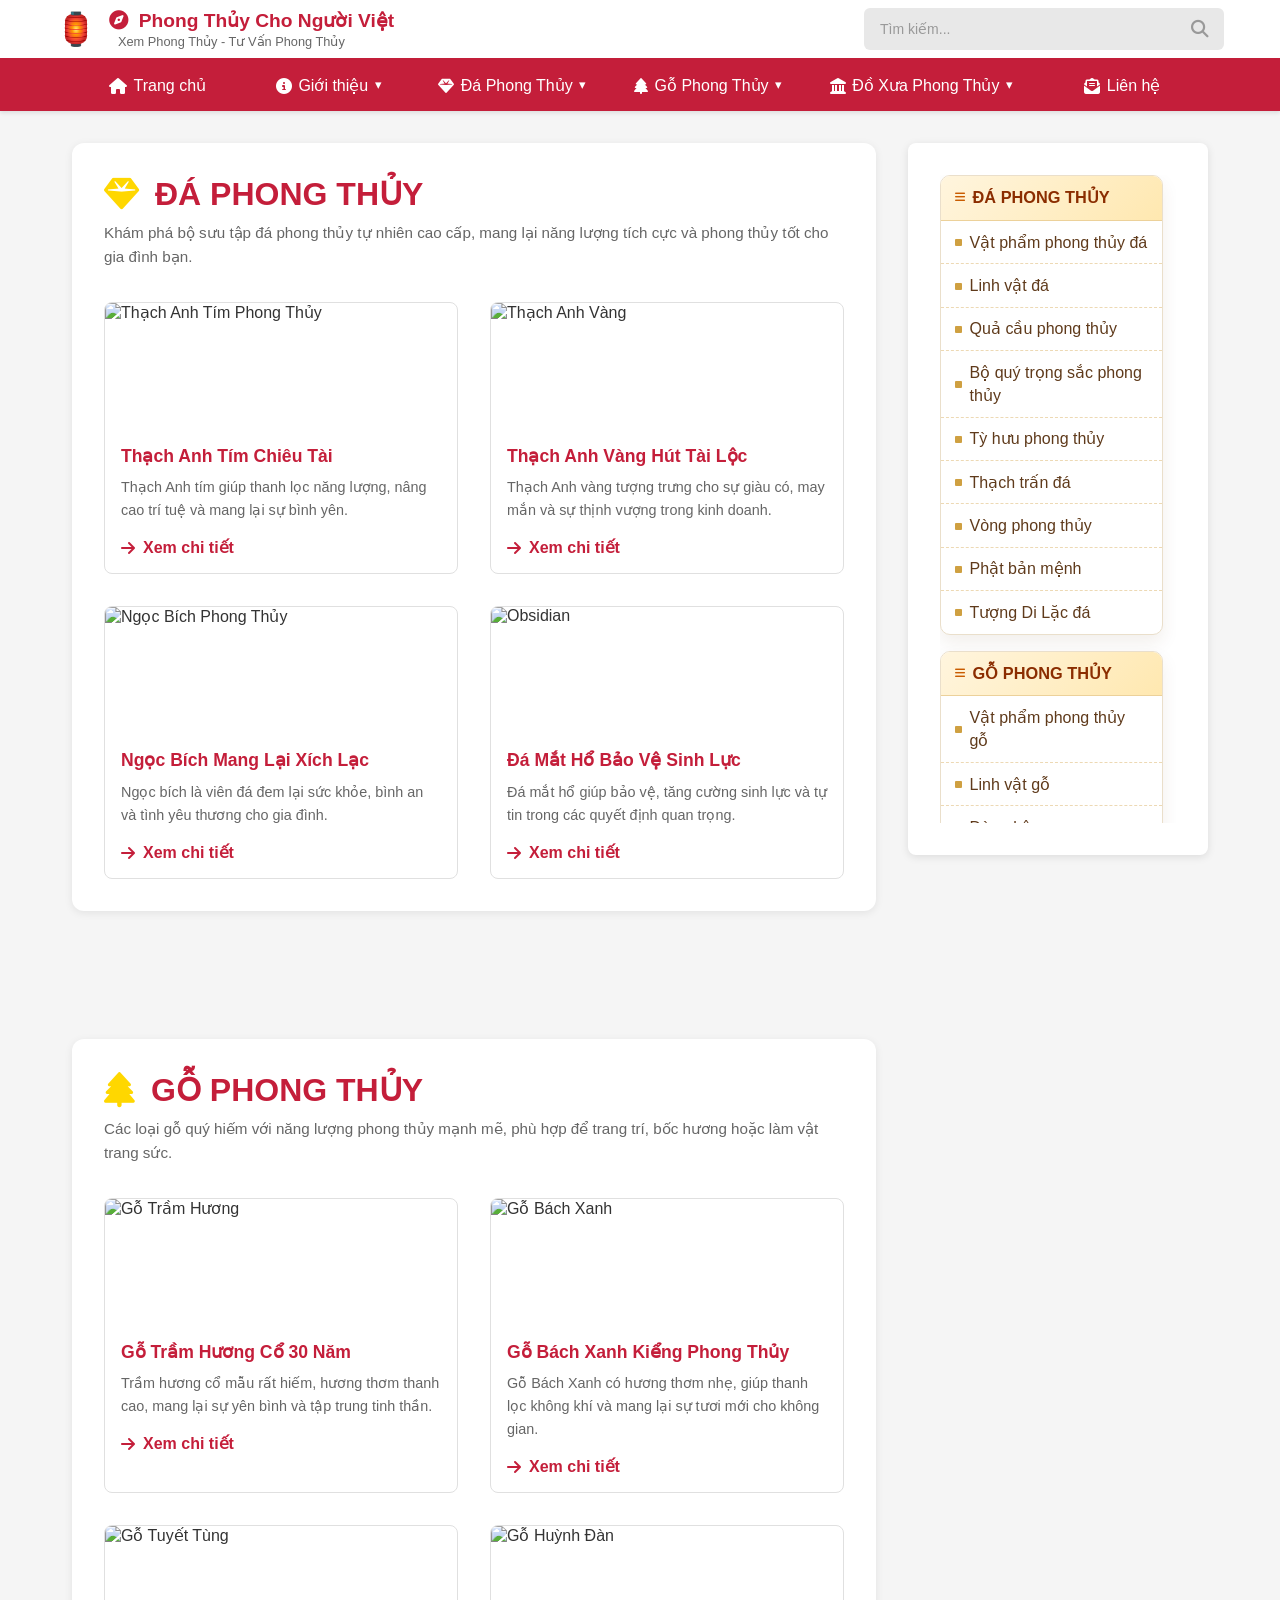
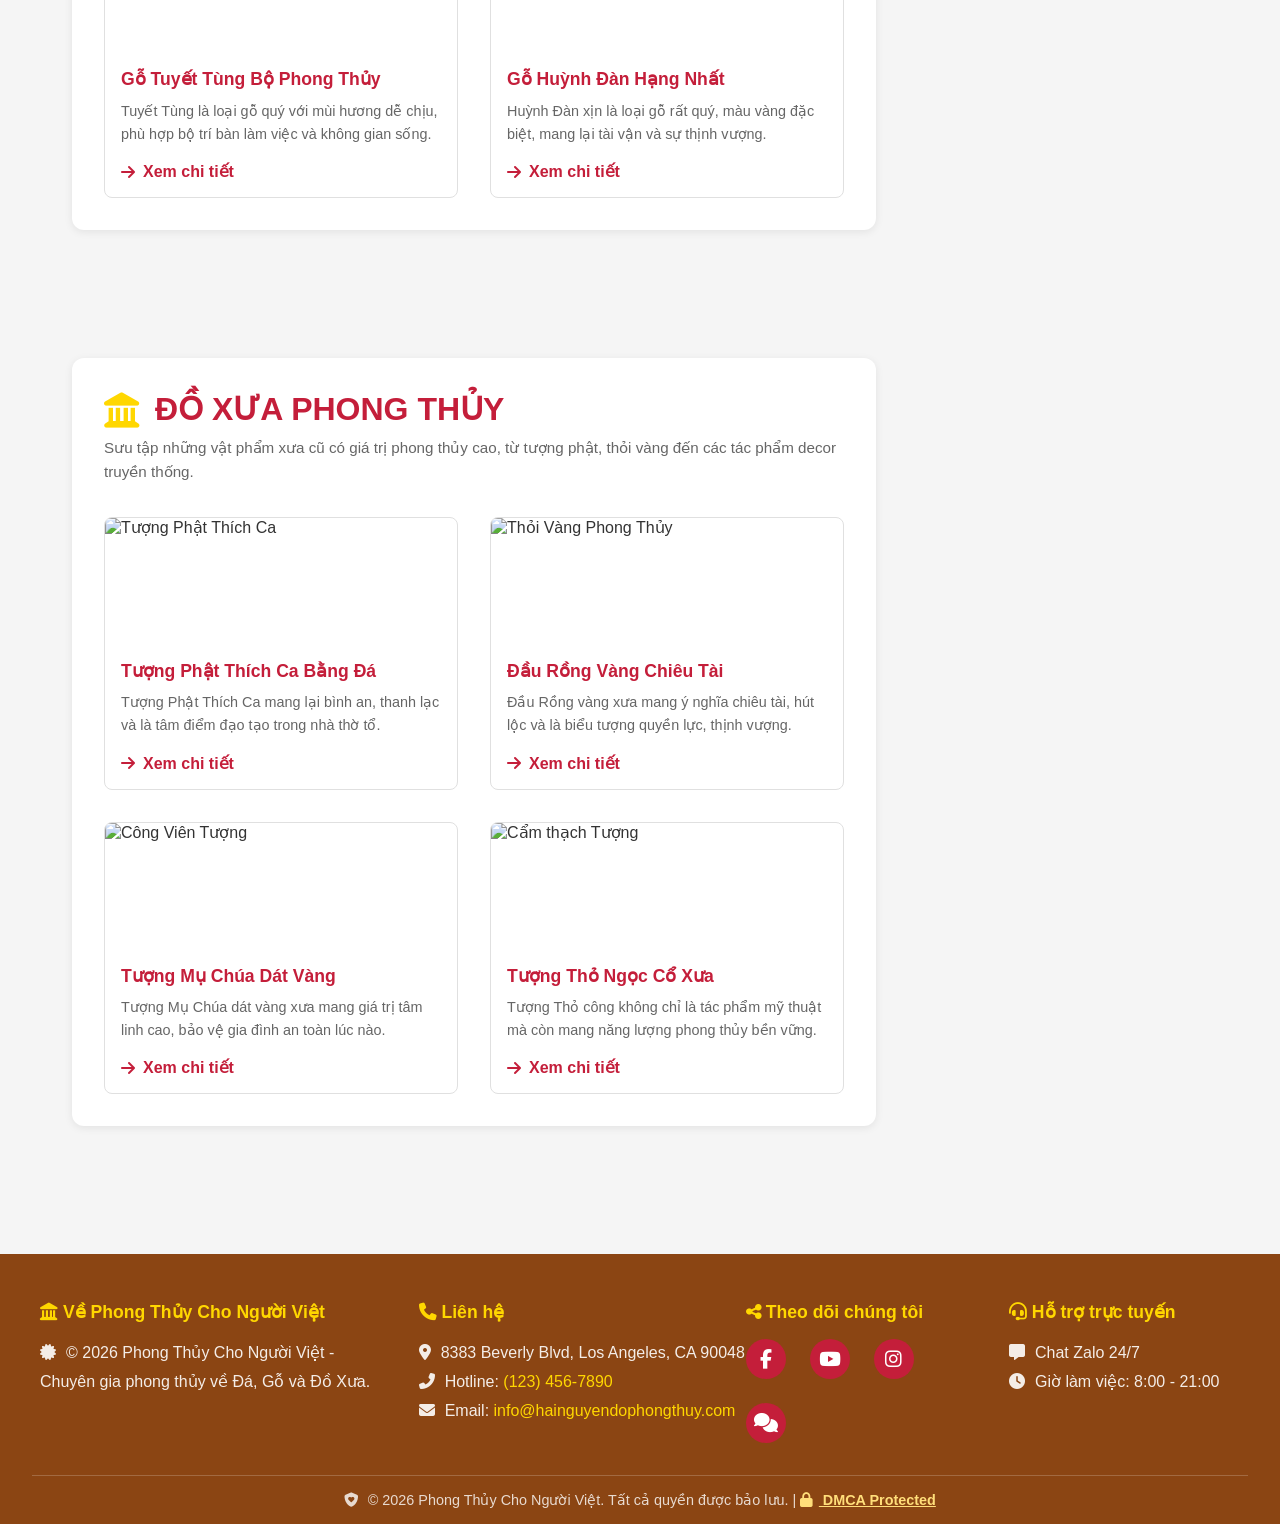
==== commit 923848d4: "Refine UI consistency: responsive fixes, sidebar/article improvements, and standardized footer brand" ====
--- a/index.html
+++ b/index.html
@@ -49,33 +49,31 @@
                     </ul>
                 </li>
                 <li class="nav-item dropdown">
-                    <a href="#"><i class="fas fa-yin-yang"></i> Phong Thủy</a>
+                    <a href="#"><i class="fas fa-gem"></i> Đá Phong Thủy</a>
                     <ul class="dropdown-menu">
-                        <li><a href="#"><i class="fas fa-home"></i> Phong thủy nhà ở</a></li>
-                        <li><a href="#"><i class="fas fa-building"></i> Phong thủy văn phòng</a></li>
-                        <li><a href="#"><i class="fas fa-briefcase"></i> Phong thủy kinh doanh</a></li>
-                        <li><a href="#"><i class="fas fa-bed"></i> Phong thủy phòng ngủ</a></li>
+                        <li><a href="index.html#da"><i class="fas fa-circle"></i> Tổng quan Đá phong thủy</a></li>
+                        <li><a href="#"><i class="fas fa-circle"></i> Vòng đá phong thủy</a></li>
+                        <li><a href="#"><i class="fas fa-circle"></i> Quả cầu đá phong thủy</a></li>
+                        <li><a href="#"><i class="fas fa-circle"></i> Tượng đá phong thủy</a></li>
                     </ul>
                 </li>
                 <li class="nav-item dropdown">
-                    <a href="#"><i class="fas fa-screwdriver-wrench"></i> Công Cụ</a>
+                    <a href="#"><i class="fas fa-tree"></i> Gỗ Phong Thủy</a>
                     <ul class="dropdown-menu">
-                        <li><a href="tools.html"><i class="fas fa-eye"></i> Xem Bói</a></li>
-                        <li><a href="tools.html"><i class="fas fa-calendar-days"></i> Lịch Phong Thủy</a></li>
-                        <li><a href="tools.html"><i class="fas fa-ruler-combined"></i> Thước Lỗ Ban</a></li>
-                        <li><a href="tools.html"><i class="fas fa-hands-praying"></i> Gieo Quẻ</a></li>
+                        <li><a href="index.html#go"><i class="fas fa-circle"></i> Tổng quan Gỗ phong thủy</a></li>
+                        <li><a href="article-go.html"><i class="fas fa-circle"></i> Gỗ trầm hương</a></li>
+                        <li><a href="#"><i class="fas fa-circle"></i> Tượng gỗ phong thủy</a></li>
+                        <li><a href="#"><i class="fas fa-circle"></i> Vật phẩm gỗ để bàn</a></li>
                     </ul>
                 </li>
                 <li class="nav-item dropdown">
-                    <a href="#"><i class="fas fa-handshake"></i> Dịch Vụ</a>
+                    <a href="#"><i class="fas fa-landmark"></i> Đồ Xưa Phong Thủy</a>
                     <ul class="dropdown-menu">
-                        <li><a href="#"><i class="fas fa-video"></i> Tư vấn online</a></li>
-                        <li><a href="#"><i class="fas fa-calendar-check"></i> Đặt lịch tư vấn</a></li>
-                        <li><a href="#"><i class="fas fa-house-chimney"></i> Dịch vụ bố trí</a></li>
+                        <li><a href="index.html#doxua"><i class="fas fa-circle"></i> Tổng quan Đồ xưa</a></li>
+                        <li><a href="article-doxua.html"><i class="fas fa-circle"></i> Tượng cổ phong thủy</a></li>
+                        <li><a href="#"><i class="fas fa-circle"></i> Gốm sứ xưa</a></li>
+                        <li><a href="#"><i class="fas fa-circle"></i> Đồ đồng cổ</a></li>
                     </ul>
-                </li>
-                <li class="nav-item">
-                    <a href="blog.html"><i class="fas fa-newspaper"></i> Tin tức</a>
                 </li>
                 <li class="nav-item">
                     <a href="contact.html"><i class="fas fa-envelope-open-text"></i> Liên hệ</a>
@@ -132,7 +130,7 @@
             </div>
 
             <!-- Product Group 2: GỖ PHONG THỦY -->
-            <div class="product-group">
+            <div class="product-group" id="go">
                 <h2 class="group-title"><i class="fas fa-tree"></i> GỖ PHONG THỦY</h2>
                 <p class="group-description">Các loại gỗ quý hiếm với năng lượng phong thủy mạnh mẽ, phù hợp để trang
                     trí, bốc hương hoặc làm vật trang sức.</p>
@@ -278,9 +276,10 @@
     <footer class="footer">
         <div class="footer-content">
             <div class="footer-section">
-                <h4><i class="fas fa-landmark"></i> Về Hải Nguyễn Đỗ Phong Thủy</h4>
-                <p><i class="fas fa-certificate"></i> © 2026 Hải Nguyễn Đỗ - Chuyên gia phong thủy hàng đầu về Đá, Gỗ và
-                    Đồ Xưa phong thủy</p>
+                <h4><i class="fas fa-landmark"></i> Về Phong Thủy Cho Người Việt</h4>
+                <p><i class="fas fa-certificate"></i> © 2026 Phong Thủy Cho Người Việt - Chuyên gia phong thủy về Đá, Gỗ
+                    và
+                    Đồ Xưa.</p>
             </div>
             <div class="footer-section">
                 <h4><i class="fas fa-phone"></i> Liên hệ</h4>
@@ -307,9 +306,13 @@
             </div>
         </div>
         <div class="footer-bottom">
-            <p><i class="fas fa-shield-heart"></i> &copy; 2026 Hải Nguyễn Đỗ Phong Thủy. Tất cả quyền được bảo lưu. | <a
-                    href="#"><i class="fas fa-lock"></i> DMCA Protected</a></p>
-            <script src="script.js"></script>
+            <p><i class="fas fa-shield-heart"></i> &copy; 2026 Phong Thủy Cho Người Việt. Tất cả quyền được bảo lưu. |
+                <a href="#"><i class="fas fa-lock"></i> DMCA Protected</a>
+            </p>
+        </div>
+    </footer>
+
+    <script src="script.js"></script>
 </body>
 
 </html>
--- a/style.css
+++ b/style.css
@@ -347,6 +347,14 @@
     grid-column: 1;
 }
 
+.content-wrapper>.product-group:first-child {
+    margin-top: 0;
+}
+
+.content-wrapper>.sidebar {
+    margin-top: 0;
+}
+
 .group-title {
     font-size: 2rem;
     color: var(--primary-red);
@@ -391,7 +399,7 @@
 
 .product-image {
     width: 100%;
-    height: 250px;
+    height: 125px;
     object-fit: cover;
     display: block;
 }
@@ -472,7 +480,7 @@
     max-width: 1200px;
     margin: 0 auto;
     display: grid;
-    grid-template-columns: repeat(auto-fit, minmax(250px, 1fr));
+    grid-template-columns: 1.35fr 1.15fr 0.9fr 0.9fr;
     gap: 2rem;
     margin-bottom: 2rem;
 }
@@ -481,11 +489,16 @@
     color: var(--primary-gold);
     margin-bottom: 1rem;
     font-size: 1.1rem;
+    white-space: nowrap;
 }
 
 .footer-section p {
     line-height: 1.8;
     color: rgba(255, 255, 255, 0.9);
+}
+
+.footer-section {
+    min-width: 0;
 }
 
 .footer-section p i,
@@ -499,8 +512,17 @@
     transition: color 0.3s;
 }
 
+.footer-section a:visited {
+    color: #ffd36b;
+}
+
 .footer-section a:hover {
     text-decoration: underline;
+}
+
+.footer-section:nth-child(2) p:last-child a {
+    overflow-wrap: anywhere;
+    word-break: break-word;
 }
 
 .social-links {
@@ -538,6 +560,20 @@
     font-size: 0.9rem;
 }
 
+.footer-bottom a {
+    color: #ffde7a;
+    text-decoration: underline;
+    font-weight: 600;
+}
+
+.footer-bottom a:visited {
+    color: #ffd36b;
+}
+
+.footer-bottom a:hover {
+    color: #fff;
+}
+
 /* Sidebar Styling */
 .sidebar {
     display: flex;
@@ -588,9 +624,9 @@
 
 .tool-menu-title {
     margin: 0;
-    padding: 0.7rem 0.8rem;
+    padding: 0.78rem 0.85rem;
     color: #8b2d00;
-    font-size: 0.84rem;
+    font-size: 1.02rem;
     font-weight: 700;
     text-transform: uppercase;
     display: flex;
@@ -601,7 +637,7 @@
 }
 
 .tool-menu-title i {
-    font-size: 0.62rem;
+    font-size: 0.72rem;
     color: #c95c00;
 }
 
@@ -625,15 +661,15 @@
     gap: 0.5rem;
     color: #5f3a1b;
     text-decoration: none;
-    font-size: 0.78rem;
-    line-height: 1.3;
-    padding: 0.5rem 0.8rem;
+    font-size: 1rem;
+    line-height: 1.45;
+    padding: 0.6rem 0.85rem;
     transition: background-color 0.2s ease, color 0.2s ease, padding-left 0.2s ease;
 }
 
 .tool-menu-list a i {
     color: #cfa041;
-    font-size: 0.42rem;
+    font-size: 0.5rem;
     flex-shrink: 0;
 }
 
@@ -641,6 +677,39 @@
     background-color: #fff4df;
     color: #8b2d00;
     padding-left: 1rem;
+}
+
+.scroll-to-top {
+    position: fixed;
+    right: 22px;
+    bottom: 22px;
+    width: 42px;
+    height: 42px;
+    border: none;
+    border-radius: 50%;
+    background-color: var(--primary-red);
+    color: #fff;
+    display: inline-flex;
+    align-items: center;
+    justify-content: center;
+    cursor: pointer;
+    box-shadow: 0 8px 18px rgba(0, 0, 0, 0.25);
+    opacity: 0;
+    visibility: hidden;
+    transform: translateY(8px);
+    transition: all 0.25s ease;
+    z-index: 1400;
+}
+
+.scroll-to-top.is-visible {
+    opacity: 1;
+    visibility: visible;
+    transform: translateY(0);
+}
+
+.scroll-to-top:hover {
+    background-color: var(--primary-gold);
+    color: var(--primary-red);
 }
 
 /* Blog Posts */
@@ -1023,6 +1092,60 @@
 
 /* Responsive */
 @media (max-width: 768px) {
+    .header-content {
+        flex-direction: column;
+        align-items: stretch;
+        gap: 0.6rem;
+    }
+
+    .logo-section {
+        flex-direction: row;
+        align-items: center;
+        gap: 0.6rem;
+    }
+
+    .brand h1 {
+        font-size: 1rem;
+        line-height: 1.3;
+    }
+
+    .brand p {
+        font-size: 0.76rem;
+        line-height: 1.35;
+    }
+
+    .header-actions {
+        width: 100%;
+    }
+
+    .search-bar {
+        width: 100%;
+    }
+
+    .nav-container {
+        padding: 0 0.5rem;
+    }
+
+    .nav-menu {
+        flex-wrap: nowrap;
+        overflow-x: auto;
+        -webkit-overflow-scrolling: touch;
+        scrollbar-width: none;
+    }
+
+    .nav-menu::-webkit-scrollbar {
+        display: none;
+    }
+
+    .nav-item {
+        flex: 0 0 auto;
+    }
+
+    .nav-item>a {
+        padding: 0.8rem 0.9rem;
+        font-size: 0.95rem;
+    }
+
     .content-wrapper {
         grid-template-columns: 1fr;
         gap: 1rem;
@@ -1045,44 +1168,29 @@
     }
 
     .tool-menu-title {
-        font-size: 0.8rem;
-        padding: 0.62rem 0.7rem;
+        font-size: 0.94rem;
+        padding: 0.7rem 0.75rem;
     }
 
     .tool-menu-list a {
-        font-size: 0.75rem;
-        padding: 0.45rem 0.7rem;
+        font-size: 0.9rem;
+        padding: 0.52rem 0.75rem;
     }
 
     .contact-content {
         grid-template-columns: 1fr;
     }
 
+    .footer-content {
+        grid-template-columns: 1fr;
+    }
+
+    .footer-section h4 {
+        white-space: normal;
+    }
+
     .product-list {
         grid-template-columns: repeat(auto-fill, minmax(200px, 1fr));
-    }
-
-    .header-container {
-        flex-direction: column;
-        gap: 1rem;
-    }
-
-    .navbar ul {
-        flex-direction: column;
-        gap: 0.5rem;
-    }
-
-    .search-login {
-        flex-direction: column;
-        width: 100%;
-    }
-
-    .search-box {
-        width: 100%;
-    }
-
-    .logo-section {
-        flex-direction: column;
     }
 
     .article-image {
@@ -1097,4 +1205,17 @@
         flex-direction: column;
         gap: 0.5rem;
     }
+}
+
+@media (min-width: 769px) {
+
+    .footer-section h4,
+    .footer-section:nth-child(2) p,
+    .footer-bottom p {
+        white-space: nowrap;
+    }
+
+    .footer-section:nth-child(1) p {
+        white-space: normal;
+    }
 }
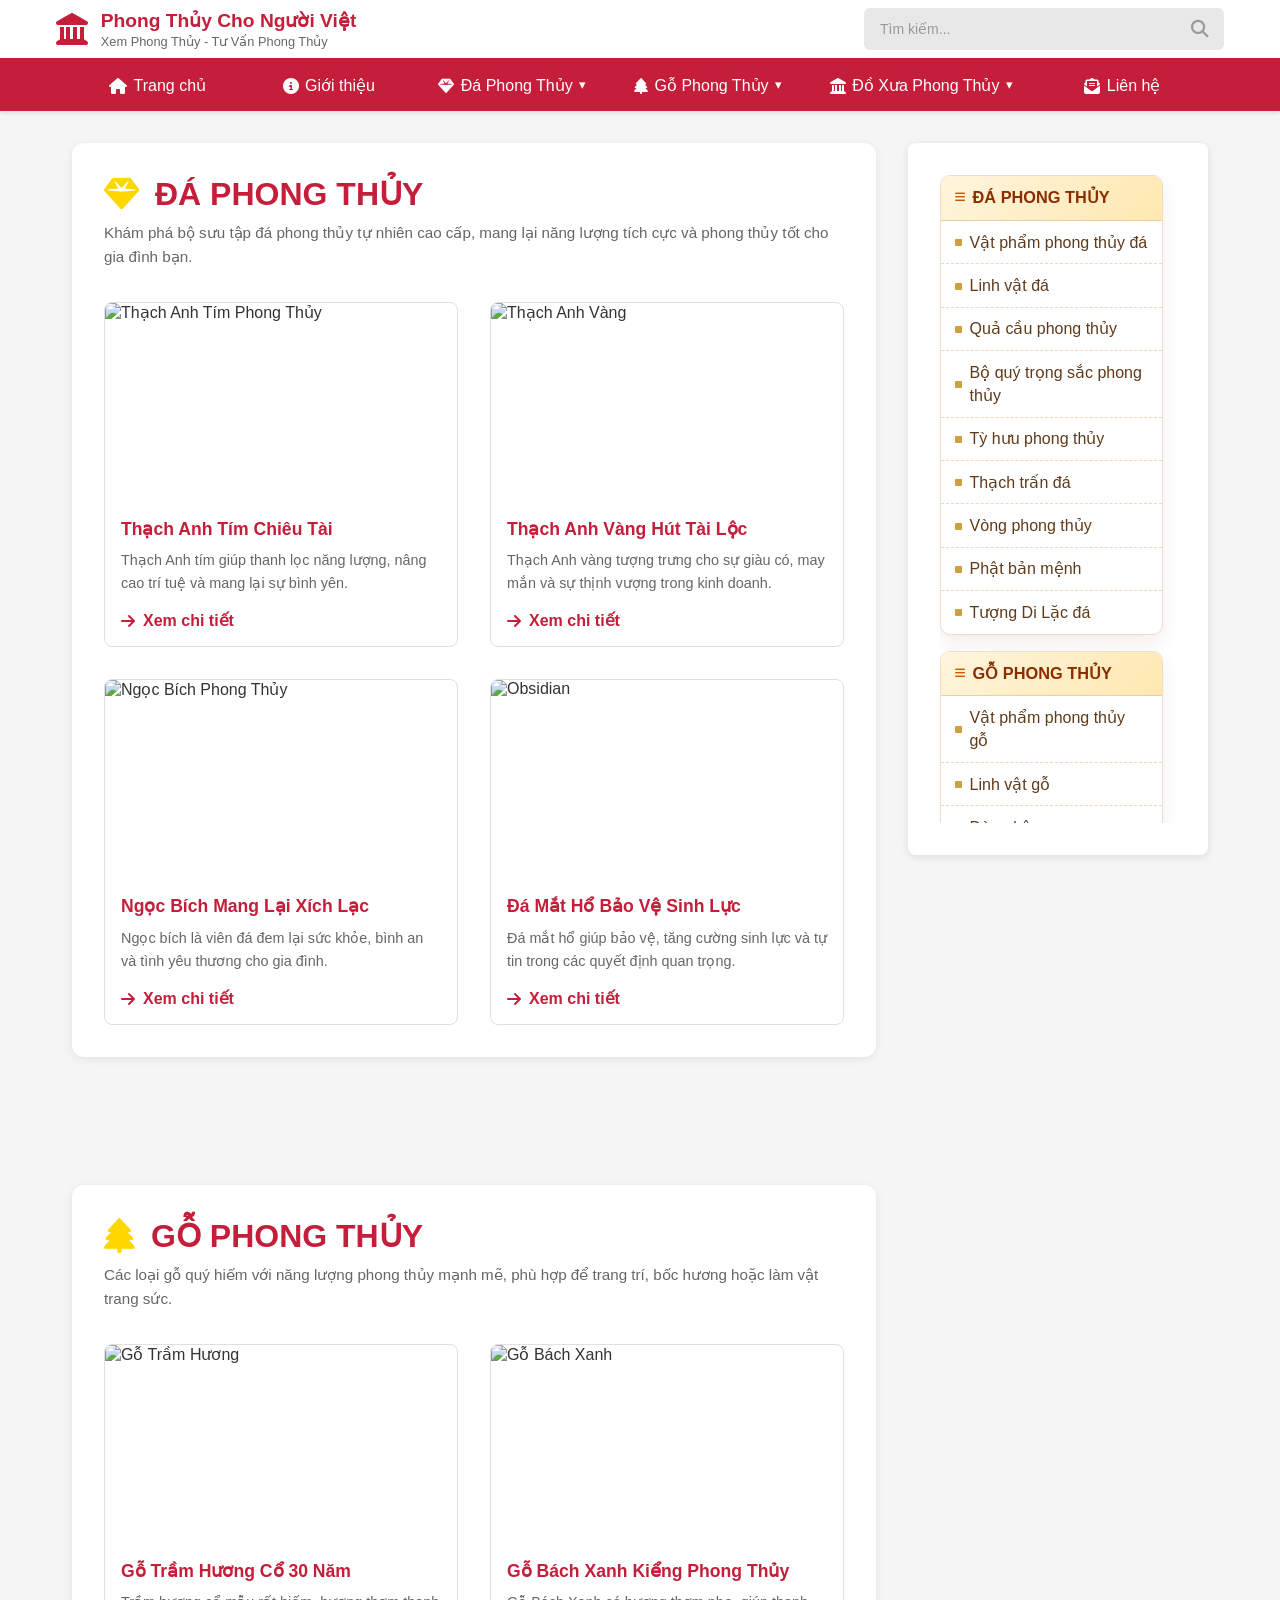
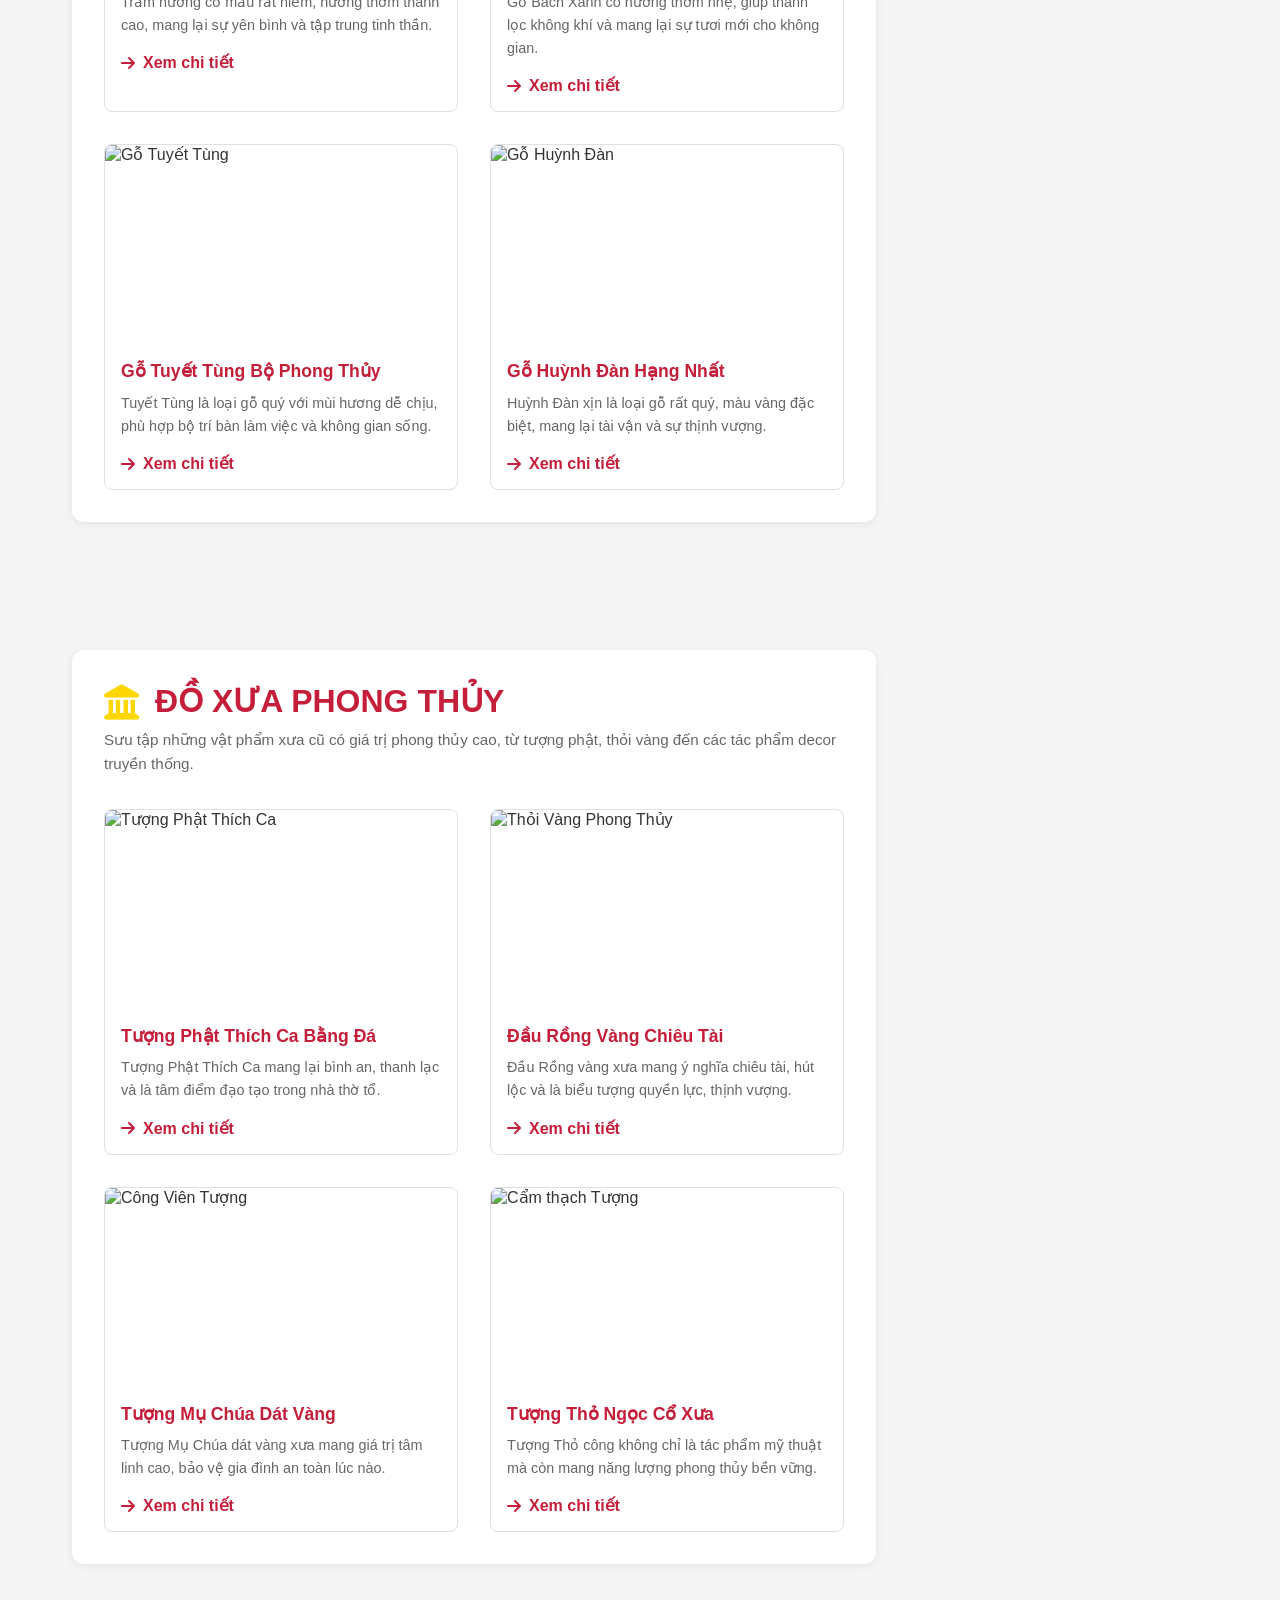
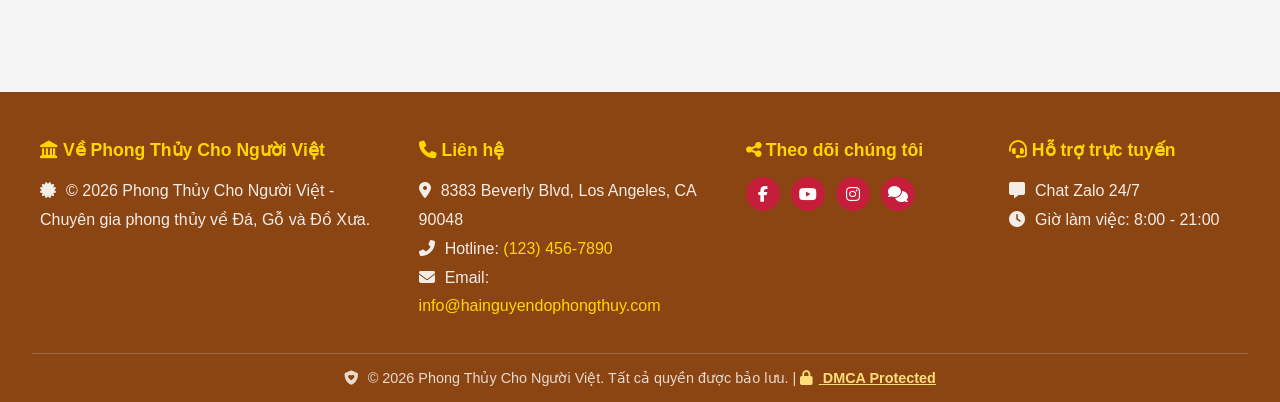
==== commit 4c7bbec0: "hot fix 3/31/2026" ====
--- a/index.html
+++ b/index.html
@@ -16,10 +16,10 @@
     <header class="header-top">
         <div class="header-content">
             <div class="logo-section">
-                <div class="logo">🏮</div>
+                <div class="logo"><i class="fas fa-landmark"></i></div>
                 <div class="brand">
-                    <h1><i class="fas fa-compass"></i> Phong Thủy Cho Người Việt</h1>
-                    <p><i class="fas fa-sparkles"></i> Xem Phong Thủy - Tư Vấn Phong Thủy</p>
+                    <h1>Phong Thủy Cho Người Việt</h1>
+                    <p>Xem Phong Thủy - Tư Vấn Phong Thủy</p>
                 </div>
             </div>
             <div class="header-actions">
@@ -40,13 +40,8 @@
                 <li class="nav-item">
                     <a href="index.html"><i class="fas fa-house"></i> Trang chủ</a>
                 </li>
-                <li class="nav-item dropdown">
-                    <a href="#"><i class="fas fa-circle-info"></i> Giới thiệu</a>
-                    <ul class="dropdown-menu">
-                        <li><a href="about.html"><i class="fas fa-address-card"></i> Về chúng tôi</a></li>
-                        <li><a href="about.html#doi-ngu"><i class="fas fa-users"></i> Đội ngũ tư vấn</a></li>
-                        <li><a href="services.html"><i class="fas fa-award"></i> Kinh nghiệm</a></li>
-                    </ul>
+                <li class="nav-item">
+                    <a href="about.html"><i class="fas fa-circle-info"></i> Giới thiệu</a>
                 </li>
                 <li class="nav-item dropdown">
                     <a href="#"><i class="fas fa-gem"></i> Đá Phong Thủy</a>
--- a/style.css
+++ b/style.css
@@ -45,6 +45,10 @@
 
 .logo {
     font-size: 2rem;
+    color: var(--primary-red);
+    display: flex;
+    align-items: center;
+    justify-content: center;
 }
 
 .brand h1 {
@@ -168,6 +172,10 @@
     padding: 0 2rem;
 }
 
+.navbar-toggle {
+    display: none;
+}
+
 .nav-menu {
     list-style: none;
     display: flex;
@@ -399,7 +407,7 @@
 
 .product-image {
     width: 100%;
-    height: 125px;
+    aspect-ratio: 16 / 9;
     object-fit: cover;
     display: block;
 }
@@ -495,6 +503,7 @@
 .footer-section p {
     line-height: 1.8;
     color: rgba(255, 255, 255, 0.9);
+    overflow-wrap: anywhere;
 }
 
 .footer-section {
@@ -527,20 +536,22 @@
 
 .social-links {
     display: flex;
-    gap: 1.5rem;
-    flex-wrap: wrap;
+    align-items: center;
+    gap: 0.7rem;
+    flex-wrap: nowrap;
 }
 
 .social-links a {
     display: inline-flex;
     align-items: center;
     justify-content: center;
-    width: 40px;
-    height: 40px;
+    width: 34px;
+    height: 34px;
     background-color: var(--primary-red);
     color: white;
     border-radius: 50%;
-    font-size: 1.2rem;
+    font-size: 1rem;
+    flex: 0 0 auto;
     transition: all 0.3s ease;
     text-decoration: none;
 }
@@ -1091,6 +1102,101 @@
 }
 
 /* Responsive */
+@media (max-width: 1100px) {
+    .nav-container {
+        padding: 0.5rem 0.75rem;
+    }
+
+    .navbar-toggle {
+        display: inline-flex;
+        align-items: center;
+        justify-content: center;
+        gap: 0.4rem;
+        background-color: rgba(255, 255, 255, 0.14);
+        color: #fff;
+        border: 1px solid rgba(255, 255, 255, 0.25);
+        border-radius: 6px;
+        padding: 0.55rem 0.8rem;
+        margin-top: 0;
+        font-size: 0.95rem;
+        font-weight: 600;
+        cursor: pointer;
+    }
+
+    .navbar-toggle:hover {
+        background-color: rgba(255, 255, 255, 0.22);
+    }
+
+    .nav-menu {
+        display: none;
+        flex-direction: column;
+        width: 100%;
+        margin-top: 0.55rem;
+        background-color: rgba(0, 0, 0, 0.08);
+        border-radius: 8px;
+        overflow: hidden;
+        gap: 0;
+    }
+
+    .navbar.nav-open .nav-menu {
+        display: flex;
+    }
+
+    .nav-item {
+        flex: 1 1 auto;
+        width: 100%;
+        min-width: 0;
+    }
+
+    .nav-item>a {
+        justify-content: flex-start;
+        padding: 0.85rem 1rem;
+        font-size: 0.95rem;
+        border-top: 1px solid rgba(255, 255, 255, 0.12);
+    }
+
+    .nav-item:first-child>a {
+        border-top: none;
+    }
+
+    .nav-item.dropdown>a::after {
+        margin-left: auto;
+    }
+
+    .dropdown-menu {
+        position: static;
+        top: auto;
+        left: auto;
+        min-width: 100%;
+        box-shadow: none;
+        background-color: rgba(0, 0, 0, 0.14);
+    }
+
+    .dropdown:hover .dropdown-menu {
+        display: none;
+    }
+
+    .nav-item.dropdown.open .dropdown-menu {
+        display: block;
+    }
+
+    .dropdown-menu a {
+        color: rgba(255, 255, 255, 0.94);
+        padding: 0.68rem 1rem 0.68rem 2.2rem;
+        border-bottom: 1px solid rgba(255, 255, 255, 0.1);
+    }
+
+    .dropdown-menu a i {
+        color: var(--primary-gold);
+    }
+
+    .dropdown-menu a:hover {
+        background-color: rgba(255, 255, 255, 0.1);
+        color: #fff;
+        padding-left: 2.2rem;
+    }
+}
+
 @media (max-width: 768px) {
     .header-content {
         flex-direction: column;
@@ -1122,32 +1228,9 @@
         width: 100%;
     }
 
-    .nav-container {
-        padding: 0 0.5rem;
-    }
-
-    .nav-menu {
-        flex-wrap: nowrap;
-        overflow-x: auto;
-        -webkit-overflow-scrolling: touch;
-        scrollbar-width: none;
-    }
-
-    .nav-menu::-webkit-scrollbar {
-        display: none;
-    }
-
-    .nav-item {
-        flex: 0 0 auto;
-    }
-
-    .nav-item>a {
-        padding: 0.8rem 0.9rem;
-        font-size: 0.95rem;
-    }
-
     .content-wrapper {
         grid-template-columns: 1fr;
+        display: grid;
         gap: 1rem;
     }
 
@@ -1158,6 +1241,16 @@
     .sidebar {
         top: auto;
         position: static;
+        grid-column: 1;
+        grid-row: auto;
+        width: 100%;
+        margin-top: 0.5rem;
+    }
+
+    .product-group {
+        grid-column: 1;
+        margin: 1.5rem 0;
+        padding: 1.25rem;
     }
 
     .tool-nav {
@@ -1209,13 +1302,27 @@
 
 @media (min-width: 769px) {
 
+    .footer-content {
+        grid-template-columns: repeat(2, minmax(260px, 1fr));
+        gap: 1.5rem;
+    }
+
     .footer-section h4,
-    .footer-section:nth-child(2) p,
+    .footer-section p,
+    .footer-bottom p {
+        white-space: normal;
+    }
+}
+
+@media (min-width: 1240px) {
+
+    .footer-content {
+        grid-template-columns: 1.35fr 1.15fr 0.9fr 0.9fr;
+        gap: 2rem;
+    }
+
+    .footer-section h4,
     .footer-bottom p {
         white-space: nowrap;
     }
-
-    .footer-section:nth-child(1) p {
-        white-space: normal;
-    }
 }
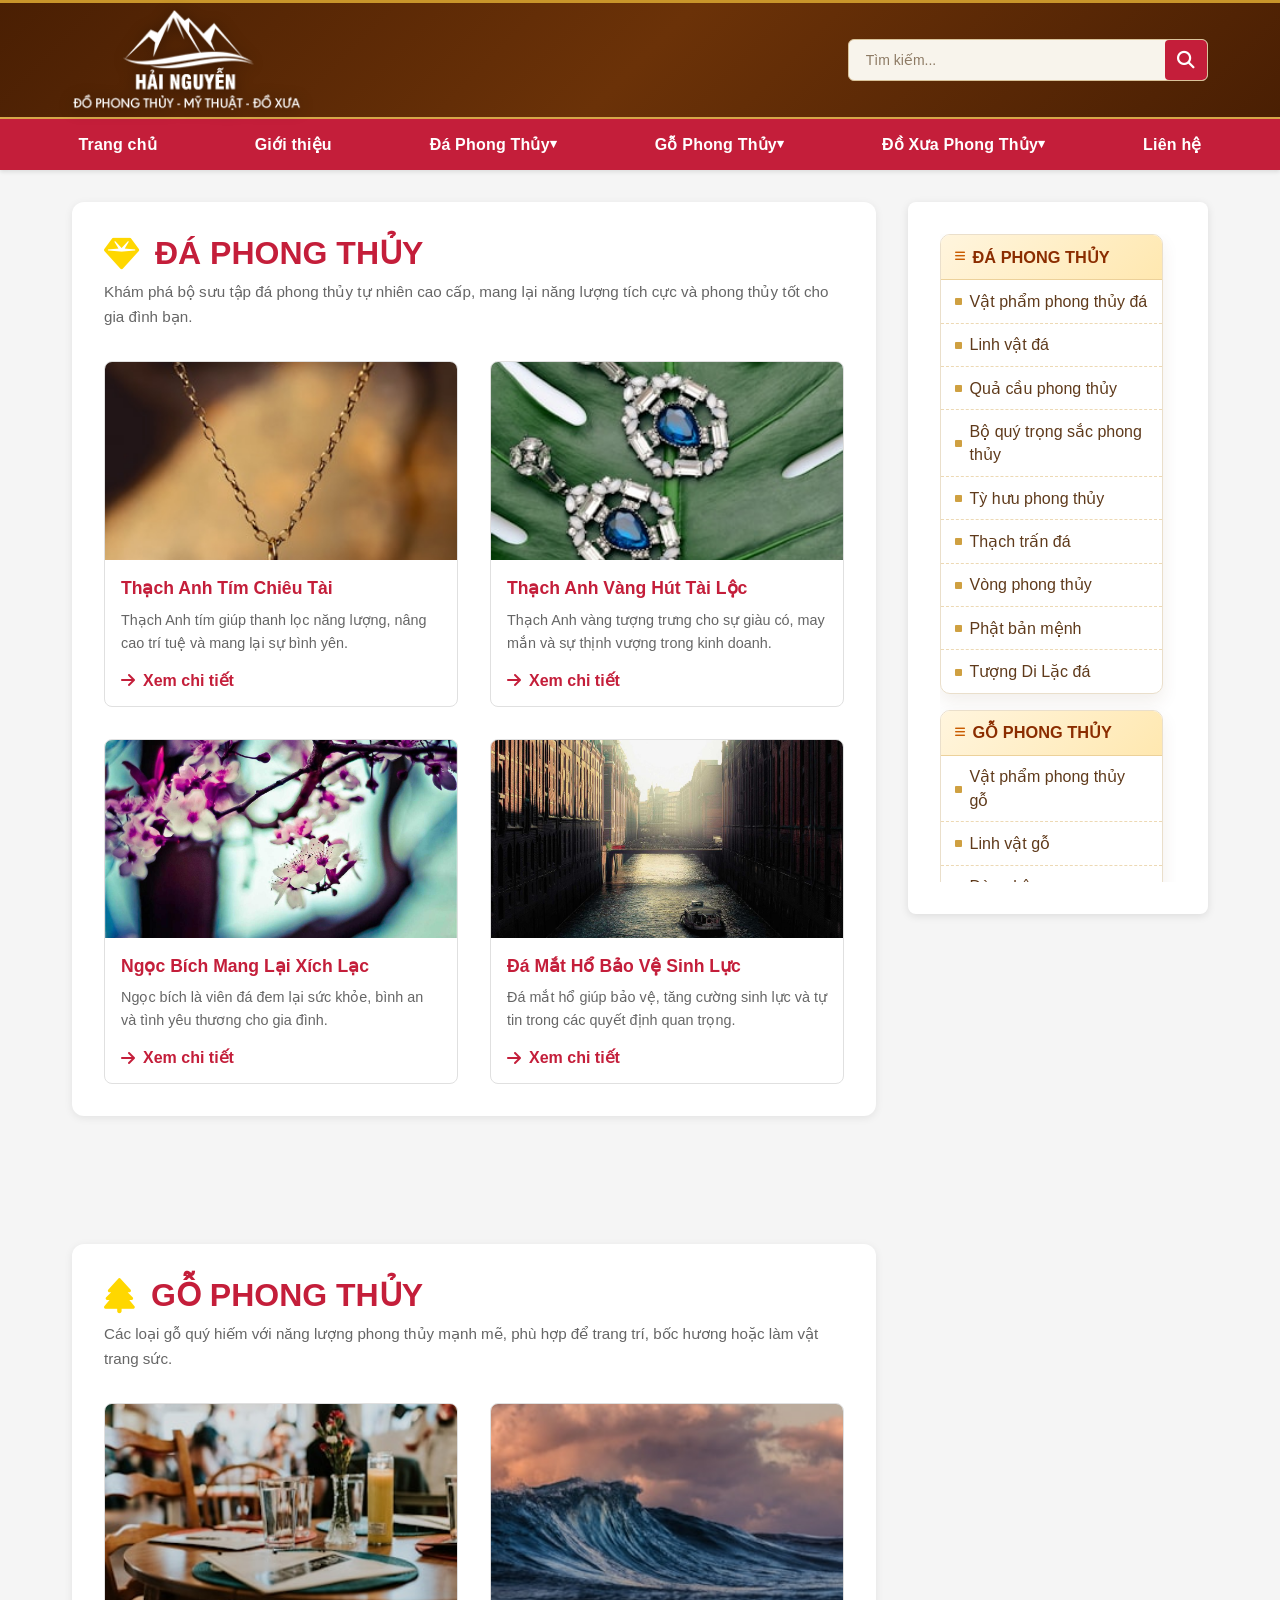
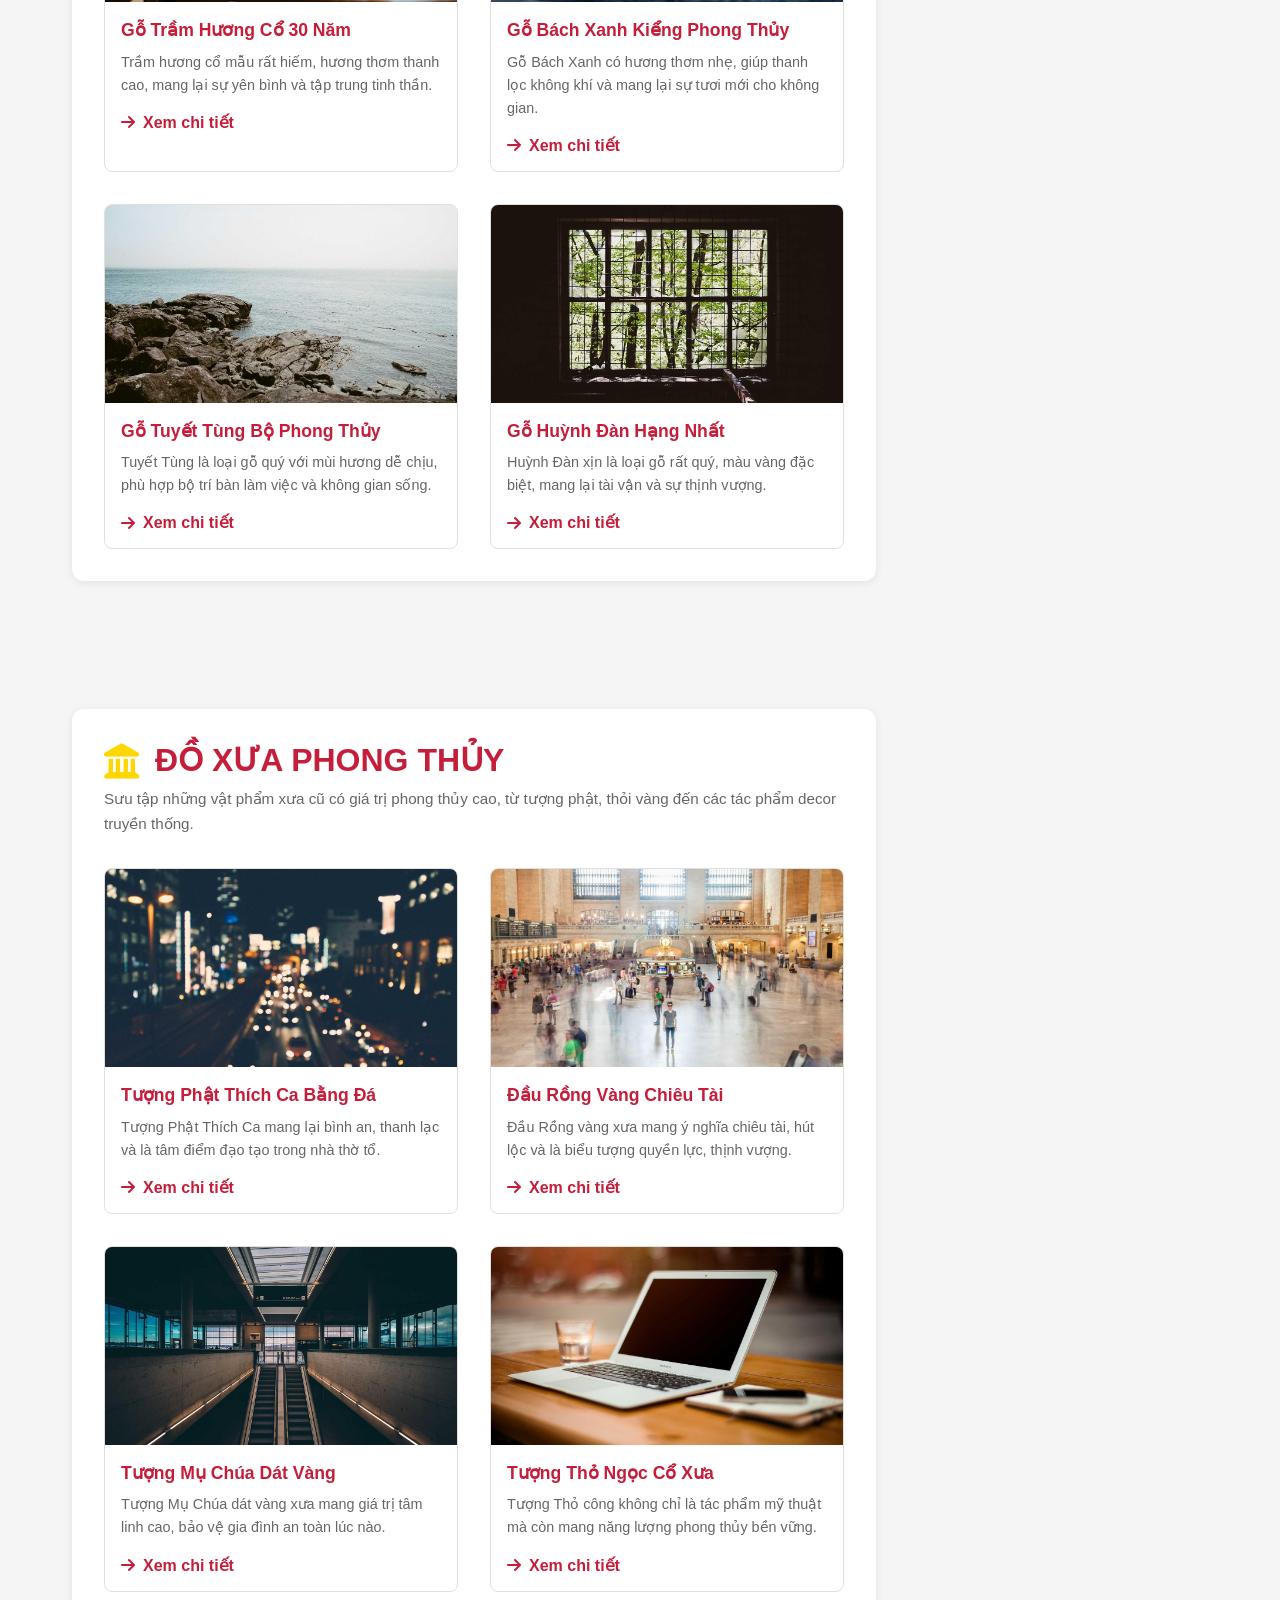
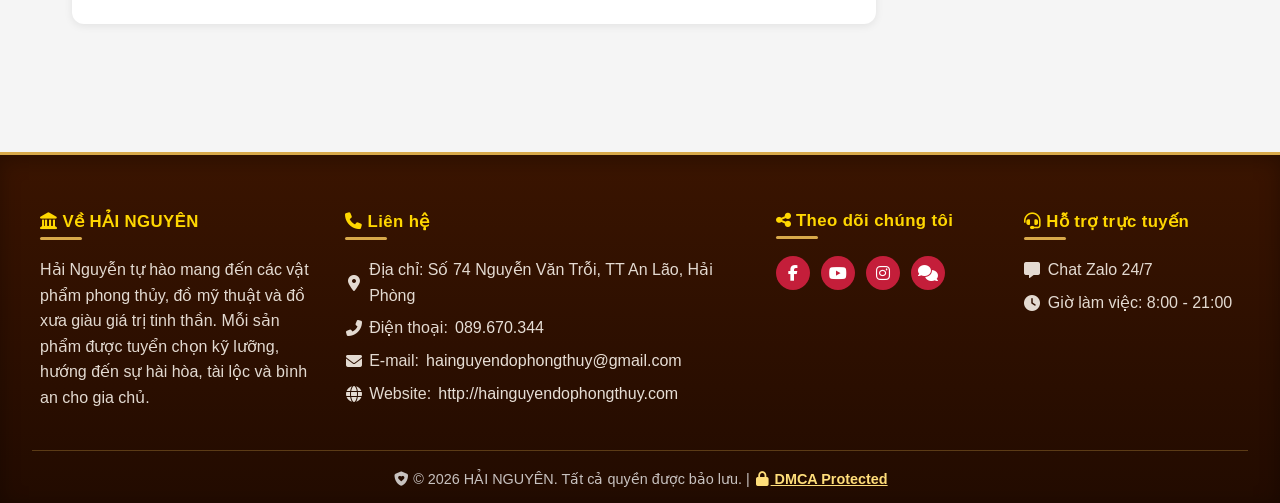
==== commit f2fe33ff: "hotfix 4/1" ====
--- a/index.html
+++ b/index.html
@@ -16,11 +16,7 @@
     <header class="header-top">
         <div class="header-content">
             <div class="logo-section">
-                <div class="logo"><i class="fas fa-landmark"></i></div>
-                <div class="brand">
-                    <h1>Phong Thủy Cho Người Việt</h1>
-                    <p>Xem Phong Thủy - Tư Vấn Phong Thủy</p>
-                </div>
+                <div class="logo"><img src="hai-nguyen-do-phong-thuy-logo.png" alt="Logo HẢI NGUYÊN"></div>
             </div>
             <div class="header-actions">
                 <div class="search-bar">
@@ -86,7 +82,7 @@
                     tích cực và phong thủy tốt cho gia đình bạn.</p>
                 <div class="product-grid">
                     <article class="product-card">
-                        <img src="https://images.unsplash.com/photo-1599643478518-a784e5dc4c8f?w=300&h=300&fit=crop"
+                        <img src="assets/images/img-021.jpg"
                             alt="Thạch Anh Tím Phong Thủy" class="product-image">
                         <h3>Thạch Anh Tím Chiêu Tài</h3>
                         <p class="product-desc">Thạch Anh tím giúp thanh lọc năng lượng, nâng cao trí tuệ và mang lại sự
@@ -95,7 +91,7 @@
                                 class="fas fa-arrow-right"></i> Xem chi tiết</a>
                     </article>
                     <article class="product-card">
-                        <img src="https://images.unsplash.com/photo-1535632066927-ab7c9ab60908?w=300&h=300&fit=crop"
+                        <img src="assets/images/img-022.jpg"
                             alt="Thạch Anh Vàng" class="product-image">
                         <h3>Thạch Anh Vàng Hút Tài Lộc</h3>
                         <p class="product-desc">Thạch Anh vàng tượng trưng cho sự giàu có, may mắn và sự thịnh vượng
@@ -104,7 +100,7 @@
                                 class="fas fa-arrow-right"></i> Xem chi tiết</a>
                     </article>
                     <article class="product-card">
-                        <img src="https://images.unsplash.com/photo-1508370890089-c894fdbb02fb?w=300&h=300&fit=crop"
+                        <img src="assets/images/img-023.jpg"
                             alt="Ngọc Bích Phong Thủy" class="product-image">
                         <h3>Ngọc Bích Mang Lại Xích Lạc</h3>
                         <p class="product-desc">Ngọc bích là viên đá đem lại sức khỏe, bình an và tình yêu thương cho
@@ -113,7 +109,7 @@
                                 class="fas fa-arrow-right"></i> Xem chi tiết</a>
                     </article>
                     <article class="product-card">
-                        <img src="https://images.unsplash.com/photo-1599643478318-c47d33f1f1f3?w=300&h=300&fit=crop"
+                        <img src="assets/images/img-024.jpg"
                             alt="Obsidian" class="product-image">
                         <h3>Đá Mắt Hổ Bảo Vệ Sinh Lực</h3>
                         <p class="product-desc">Đá mắt hổ giúp bảo vệ, tăng cường sinh lực và tự tin trong các quyết
@@ -131,7 +127,7 @@
                     trí, bốc hương hoặc làm vật trang sức.</p>
                 <div class="product-grid">
                     <article class="product-card">
-                        <img src="https://images.unsplash.com/photo-1544148103-0773bf10d330?w=300&h=300&fit=crop"
+                        <img src="assets/images/img-025.jpg"
                             alt="Gỗ Trầm Hương" class="product-image">
                         <h3>Gỗ Trầm Hương Cổ 30 Năm</h3>
                         <p class="product-desc">Trầm hương cổ mẫu rất hiếm, hương thơm thanh cao, mang lại sự yên bình
@@ -140,7 +136,7 @@
                                 class="fas fa-arrow-right"></i> Xem chi tiết</a>
                     </article>
                     <article class="product-card">
-                        <img src="https://images.unsplash.com/photo-1559827260-dc66d52bef19?w=300&h=300&fit=crop"
+                        <img src="assets/images/img-026.jpg"
                             alt="Gỗ Bách Xanh" class="product-image">
                         <h3>Gỗ Bách Xanh Kiểng Phong Thủy</h3>
                         <p class="product-desc">Gỗ Bách Xanh có hương thơm nhẹ, giúp thanh lọc không khí và mang lại sự
@@ -149,7 +145,7 @@
                                 class="fas fa-arrow-right"></i> Xem chi tiết</a>
                     </article>
                     <article class="product-card">
-                        <img src="https://images.unsplash.com/photo-1440404653325-ab492d5b8330?w=300&h=300&fit=crop"
+                        <img src="assets/images/img-027.jpg"
                             alt="Gỗ Tuyết Tùng" class="product-image">
                         <h3>Gỗ Tuyết Tùng Bộ Phong Thủy</h3>
                         <p class="product-desc">Tuyết Tùng là loại gỗ quý với mùi hương dễ chịu, phù hợp bộ trí bàn làm
@@ -158,7 +154,7 @@
                                 class="fas fa-arrow-right"></i> Xem chi tiết</a>
                     </article>
                     <article class="product-card">
-                        <img src="https://images.unsplash.com/photo-1583428068597-ca1d4f5f2b00?w=300&h=300&fit=crop"
+                        <img src="assets/images/img-028.jpg"
                             alt="Gỗ Huỳnh Đàn" class="product-image">
                         <h3>Gỗ Huỳnh Đàn Hạng Nhất</h3>
                         <p class="product-desc">Huỳnh Đàn xịn là loại gỗ rất quý, màu vàng đặc biệt, mang lại tài vận và
@@ -176,7 +172,7 @@
                     thỏi vàng đến các tác phẩm decor truyền thống.</p>
                 <div class="product-grid">
                     <article class="product-card">
-                        <img src="https://images.unsplash.com/photo-1578500494198-246f612d03b3?w=300&h=300&fit=crop"
+                        <img src="assets/images/img-029.jpg"
                             alt="Tượng Phật Thích Ca" class="product-image">
                         <h3>Tượng Phật Thích Ca Bằng Đá</h3>
                         <p class="product-desc">Tượng Phật Thích Ca mang lại bình an, thanh lạc và là tâm điểm đạo tạo
@@ -185,7 +181,7 @@
                             Xem chi tiết</a>
                     </article>
                     <article class="product-card">
-                        <img src="https://images.unsplash.com/photo-1534080751601-dad281164541?w=300&h=300&fit=crop"
+                        <img src="assets/images/img-030.jpg"
                             alt="Thỏi Vàng Phong Thủy" class="product-image">
                         <h3>Đầu Rồng Vàng Chiêu Tài</h3>
                         <p class="product-desc">Đầu Rồng vàng xưa mang ý nghĩa chiêu tài, hút lộc và là biểu tượng quyền
@@ -194,7 +190,7 @@
                             Xem chi tiết</a>
                     </article>
                     <article class="product-card">
-                        <img src="https://images.unsplash.com/photo-1584108537298-28b46abe3862?w=300&h=300&fit=crop"
+                        <img src="assets/images/img-031.jpg"
                             alt="Công Viên Tượng" class="product-image">
                         <h3>Tượng Mụ Chúa Dát Vàng</h3>
                         <p class="product-desc">Tượng Mụ Chúa dát vàng xưa mang giá trị tâm linh cao, bảo vệ gia đình an
@@ -203,7 +199,7 @@
                             Xem chi tiết</a>
                     </article>
                     <article class="product-card">
-                        <img src="https://images.unsplash.com/photo-1578926314433-c6e7ad7d3e0f?w=300&h=300&fit=crop"
+                        <img src="assets/images/img-032.jpg"
                             alt="Cẩm thạch Tượng" class="product-image">
                         <h3>Tượng Thỏ Ngọc Cổ Xưa</h3>
                         <p class="product-desc">Tượng Thỏ công không chỉ là tác phẩm mỹ thuật mà còn mang năng lượng
@@ -271,17 +267,15 @@
     <footer class="footer">
         <div class="footer-content">
             <div class="footer-section">
-                <h4><i class="fas fa-landmark"></i> Về Phong Thủy Cho Người Việt</h4>
-                <p><i class="fas fa-certificate"></i> © 2026 Phong Thủy Cho Người Việt - Chuyên gia phong thủy về Đá, Gỗ
-                    và
-                    Đồ Xưa.</p>
+                <h4><i class="fas fa-landmark"></i> Về HẢI NGUYÊN</h4>
+                <p>Hải Nguyễn tự hào mang đến các vật phẩm phong thủy, đồ mỹ thuật và đồ xưa giàu giá trị tinh thần. Mỗi sản phẩm được tuyển chọn kỹ lưỡng, hướng đến sự hài hòa, tài lộc và bình an cho gia chủ.</p>
             </div>
             <div class="footer-section">
                 <h4><i class="fas fa-phone"></i> Liên hệ</h4>
-                <p><i class="fas fa-map-marker-alt"></i> 8383 Beverly Blvd, Los Angeles, CA 90048</p>
-                <p><i class="fas fa-phone-alt"></i> Hotline: <a href="tel:0123456789">(123) 456-7890</a></p>
-                <p><i class="fas fa-envelope"></i> Email: <a
-                        href="mailto:info@hainguyendophongthuy.com">info@hainguyendophongthuy.com</a></p>
+                <p><i class="fas fa-map-marker-alt"></i> Địa chỉ: Số 74 Nguyễn Văn Trỗi, TT An Lão, Hải Phòng</p>
+                <p><i class="fas fa-phone-alt"></i> Điện thoại: <a href="tel:089670344">089.670.344</a></p>
+                <p><i class="fas fa-envelope"></i> E-mail: <a href="mailto:hainguyendophongthuy@gmail.com">hainguyendophongthuy@gmail.com</a></p>
+                <p><i class="fas fa-globe"></i> Website: <a href="http://hainguyendophongthuy.com" target="_blank">http://hainguyendophongthuy.com</a></p>
             </div>
             <div class="footer-section">
                 <h4><i class="fas fa-share-alt"></i> Theo dõi chúng tôi</h4>
@@ -301,7 +295,7 @@
             </div>
         </div>
         <div class="footer-bottom">
-            <p><i class="fas fa-shield-heart"></i> &copy; 2026 Phong Thủy Cho Người Việt. Tất cả quyền được bảo lưu. |
+            <p><i class="fas fa-shield-heart"></i> &copy; 2026 HẢI NGUYÊN. Tất cả quyền được bảo lưu. |
                 <a href="#"><i class="fas fa-lock"></i> DMCA Protected</a>
             </p>
         </div>
--- a/style.css
+++ b/style.css
@@ -23,15 +23,17 @@
 
 /* Header Top */
 .header-top {
-    background-color: var(--white);
-    border-bottom: 2px solid var(--primary-red);
-    padding: 0.5rem 0;
+    background: linear-gradient(135deg, #4a1f03 0%, #6b3208 50%, #4a1f03 100%);
+    border-top: 3px solid #c9952a;
+    border-bottom: 2px solid #d8a94a;
+    padding: 0.4rem 0;
+    box-shadow: 0 3px 12px rgba(0, 0, 0, 0.4);
 }
 
 .header-content {
     max-width: 1200px;
     margin: 0 auto;
-    padding: 0 1rem;
+    padding: 0 2rem;
     display: flex;
     justify-content: space-between;
     align-items: center;
@@ -51,9 +53,21 @@
     justify-content: center;
 }
 
+.logo img {
+    width: 232px;
+    height: auto;
+    display: block;
+    filter: drop-shadow(0 2px 8px rgba(0, 0, 0, 0.45));
+    transition: filter 0.3s ease;
+}
+
+.logo img:hover {
+    filter: drop-shadow(0 3px 12px rgba(216, 169, 74, 0.6));
+}
+
 .brand h1 {
     font-size: 1.2rem;
-    color: var(--primary-red);
+    color: #fff4d1;
     margin: 0;
 }
 
@@ -63,7 +77,7 @@
 }
 
 .brand p {
-    color: var(--text-light);
+    color: #f4d58c;
     font-size: 0.8rem;
     margin: 0.1rem 0 0 0;
 }
@@ -76,15 +90,22 @@
 
 .search-bar {
     display: flex;
-    background-color: #e8e8e8;
-    border: none;
-    padding: 0 0.5rem;
-    /* Cách đều 2 bên trái phải một chút */
+    background-color: #f8f4ec;
+    border: 1px solid #d9c39a;
+    padding: 0 0 0 0.55rem;
     align-items: center;
     width: 360px;
     height: 42px;
     border-radius: 6px;
     box-sizing: border-box;
+    margin-left: auto;
+    overflow: hidden;
+    transition: border-color 0.3s ease, box-shadow 0.3s ease;
+}
+
+.search-bar:focus-within {
+    border-color: #c41e3a;
+    box-shadow: 0 0 0 3px rgba(196, 30, 58, 0.22);
 }
 
 .search-bar input {
@@ -99,28 +120,28 @@
     /* Tự động chiếm phần diện tích còn lại */
     height: 100%;
     font-size: 14px;
-    color: #333;
+    color: #3c2a1c;
 }
 
 .search-bar input::placeholder {
-    color: #999;
+    color: #8d7a64;
 }
 
 .search-bar button {
     border: none;
-    background-color: transparent;
+    background-color: var(--primary-red);
     cursor: pointer;
-    width: 32px;
+    width: 42px;
     /* Chiều rộng vùng bấm icon */
     height: 100%;
     /* Nút cao bằng thanh search để căn giữa tự động */
-    color: #999;
+    color: #fff;
     display: flex;
     align-items: center;
     justify-content: center;
     margin: 0;
     /* QUAN TRỌNG NHẤT: Khử margin-top: 1.5rem của thẻ button chung */
-    transition: color 0.3s ease;
+    transition: background-color 0.3s ease;
     padding: 0;
 }
 
@@ -131,10 +152,7 @@
 }
 
 .search-bar button:hover {
-    color: #ff6633;
-    /* Chỉ làm sáng màu của icon kính lúp */
-    background-color: transparent;
-    /* Quan trọng: Ghi đè màu nền khi hover của thẻ button chung */
+    background-color: #a6172f;
 }
 
 .cart-icon {
@@ -169,7 +187,7 @@
 .nav-container {
     max-width: 1200px;
     margin: 0 auto;
-    padding: 0 2rem;
+    padding: 0 1.2rem;
 }
 
 .navbar-toggle {
@@ -179,29 +197,31 @@
 .nav-menu {
     list-style: none;
     display: flex;
-    gap: 0;
+    justify-content: space-between;
+    gap: 0.25rem;
 }
 
 .nav-item {
     position: relative;
-    flex: 1;
+    flex: 0 1 auto;
 }
 
 .nav-item>a {
     display: flex;
     align-items: center;
     justify-content: center;
-    gap: 0.4rem;
+    gap: 0;
     white-space: nowrap;
     color: white;
     text-decoration: none;
-    padding: 1rem 1.5rem;
-    font-weight: 500;
+    padding: 1rem 1.2rem;
+    font-weight: 600;
+    letter-spacing: 0.2px;
     transition: background-color 0.3s;
 }
 
 .nav-item>a i {
-    margin-right: 0;
+    display: none;
 }
 
 .nav-item.dropdown>a::after {
@@ -223,36 +243,62 @@
     background-color: white;
     list-style: none;
     min-width: 250px;
-    box-shadow: 0 4px 8px rgba(0, 0, 0, 0.15);
+    border-radius: 8px;
+    box-shadow: 0 14px 30px rgba(0, 0, 0, 0.22);
+    border: 1px solid #efe5d7;
+    margin-top: 0;
+    overflow: hidden;
     z-index: 1000;
+}
+
+.dropdown-menu::before {
+    content: "";
+    position: absolute;
+    left: 0;
+    right: 0;
+    top: -8px;
+    height: 8px;
 }
 
 .dropdown:hover .dropdown-menu {
     display: block;
 }
 
+.nav-item.dropdown.hover-open .dropdown-menu {
+    display: block;
+}
+
 .dropdown-menu li {
-    border-bottom: 1px solid #f0f0f0;
+    border-bottom: 1px solid #ececec;
+}
+
+.dropdown-menu li:last-child {
+    border-bottom: none;
 }
 
 .dropdown-menu a {
     display: block;
     color: var(--text-dark);
     text-decoration: none;
-    padding: 0.75rem 1.5rem;
+    padding: 0.78rem 1.15rem;
     transition: all 0.3s;
 }
 
 .dropdown-menu a i {
-    width: 1rem;
-    margin-right: 0.4rem;
-    color: var(--secondary-brown);
+    display: none;
+}
+
+.dropdown-menu a::before {
+    content: ">";
+    color: #b79563;
+    margin-right: 0.5rem;
+    font-size: 0.82rem;
 }
 
 .dropdown-menu a:hover {
     background-color: var(--bg-light);
     color: var(--primary-red);
-    padding-left: 2rem;
+    padding-left: 1.35rem;
 }
 
 /* Main Content */
@@ -478,32 +524,61 @@
 
 /* Footer */
 footer {
-    background-color: var(--primary-brown);
+    background: linear-gradient(180deg, #3a1400 0%, #220b00 100%);
     color: white;
-    padding: 3rem 2rem 1rem;
+    padding: 3.5rem 2rem 1rem;
     margin-top: 3rem;
+    border-top: 3px solid #d8a94a;
+    box-shadow: inset 0 4px 20px rgba(0, 0, 0, 0.3);
 }
 
 .footer-content {
     max-width: 1200px;
     margin: 0 auto;
     display: grid;
-    grid-template-columns: 1.35fr 1.15fr 0.9fr 0.9fr;
+    grid-template-columns: 1.2fr 1.75fr 0.95fr 0.95fr;
     gap: 2rem;
     margin-bottom: 2rem;
 }
 
 .footer-section h4 {
     color: var(--primary-gold);
+    margin-bottom: 1.05rem;
+    font-size: 1.05rem;
+    white-space: nowrap;
+    letter-spacing: 0.4px;
+    padding-bottom: 0.55rem;
+    position: relative;
+}
+
+.footer-section h4::after {
+    content: "";
+    position: absolute;
+    left: 0;
+    bottom: 0;
+    width: 42px;
+    height: 3px;
+    border-radius: 2px;
+    background: #d8a94a;
+}
+
+.footer-logo {
+    width: 270px;
+    max-width: 100%;
+    height: auto;
+    display: block;
     margin-bottom: 1rem;
-    font-size: 1.1rem;
-    white-space: nowrap;
+    filter: drop-shadow(0 2px 10px rgba(0, 0, 0, 0.5));
 }
 
 .footer-section p {
-    line-height: 1.8;
-    color: rgba(255, 255, 255, 0.9);
+    line-height: 1.6;
+    color: rgba(247, 241, 232, 0.9);
     overflow-wrap: anywhere;
+    display: flex;
+    align-items: center;
+    gap: 0.45rem;
+    margin-bottom: 0.45rem;
 }
 
 .footer-section {
@@ -512,20 +587,24 @@
 
 .footer-section p i,
 .footer-bottom p i {
-    margin-right: 0.35rem;
+    margin-right: 0;
+    width: 1.05rem;
+    text-align: center;
+    flex-shrink: 0;
 }
 
 .footer-section a {
-    color: var(--primary-gold);
+    color: rgba(247, 241, 232, 0.92);
     text-decoration: none;
     transition: color 0.3s;
 }
 
 .footer-section a:visited {
-    color: #ffd36b;
+    color: rgba(247, 241, 232, 0.92);
 }
 
 .footer-section a:hover {
+    color: #d8a94a;
     text-decoration: underline;
 }
 
@@ -565,9 +644,10 @@
 
 .footer-bottom {
     text-align: center;
-    padding-top: 1rem;
-    border-top: 1px solid rgba(255, 255, 255, 0.2);
-    color: rgba(255, 255, 255, 0.8);
+    padding-top: 1.25rem;
+    margin-top: 0.5rem;
+    border-top: 1px solid rgba(216, 169, 74, 0.3);
+    color: rgba(255, 255, 255, 0.75);
     font-size: 0.9rem;
 }
 
@@ -1215,6 +1295,10 @@
         line-height: 1.3;
     }
 
+    .logo img {
+        width: 180px;
+    }
+
     .brand p {
         font-size: 0.76rem;
         line-height: 1.35;
@@ -1317,7 +1401,7 @@
 @media (min-width: 1240px) {
 
     .footer-content {
-        grid-template-columns: 1.35fr 1.15fr 0.9fr 0.9fr;
+        grid-template-columns: 1.2fr 1.75fr 0.95fr 0.95fr;
         gap: 2rem;
     }
 
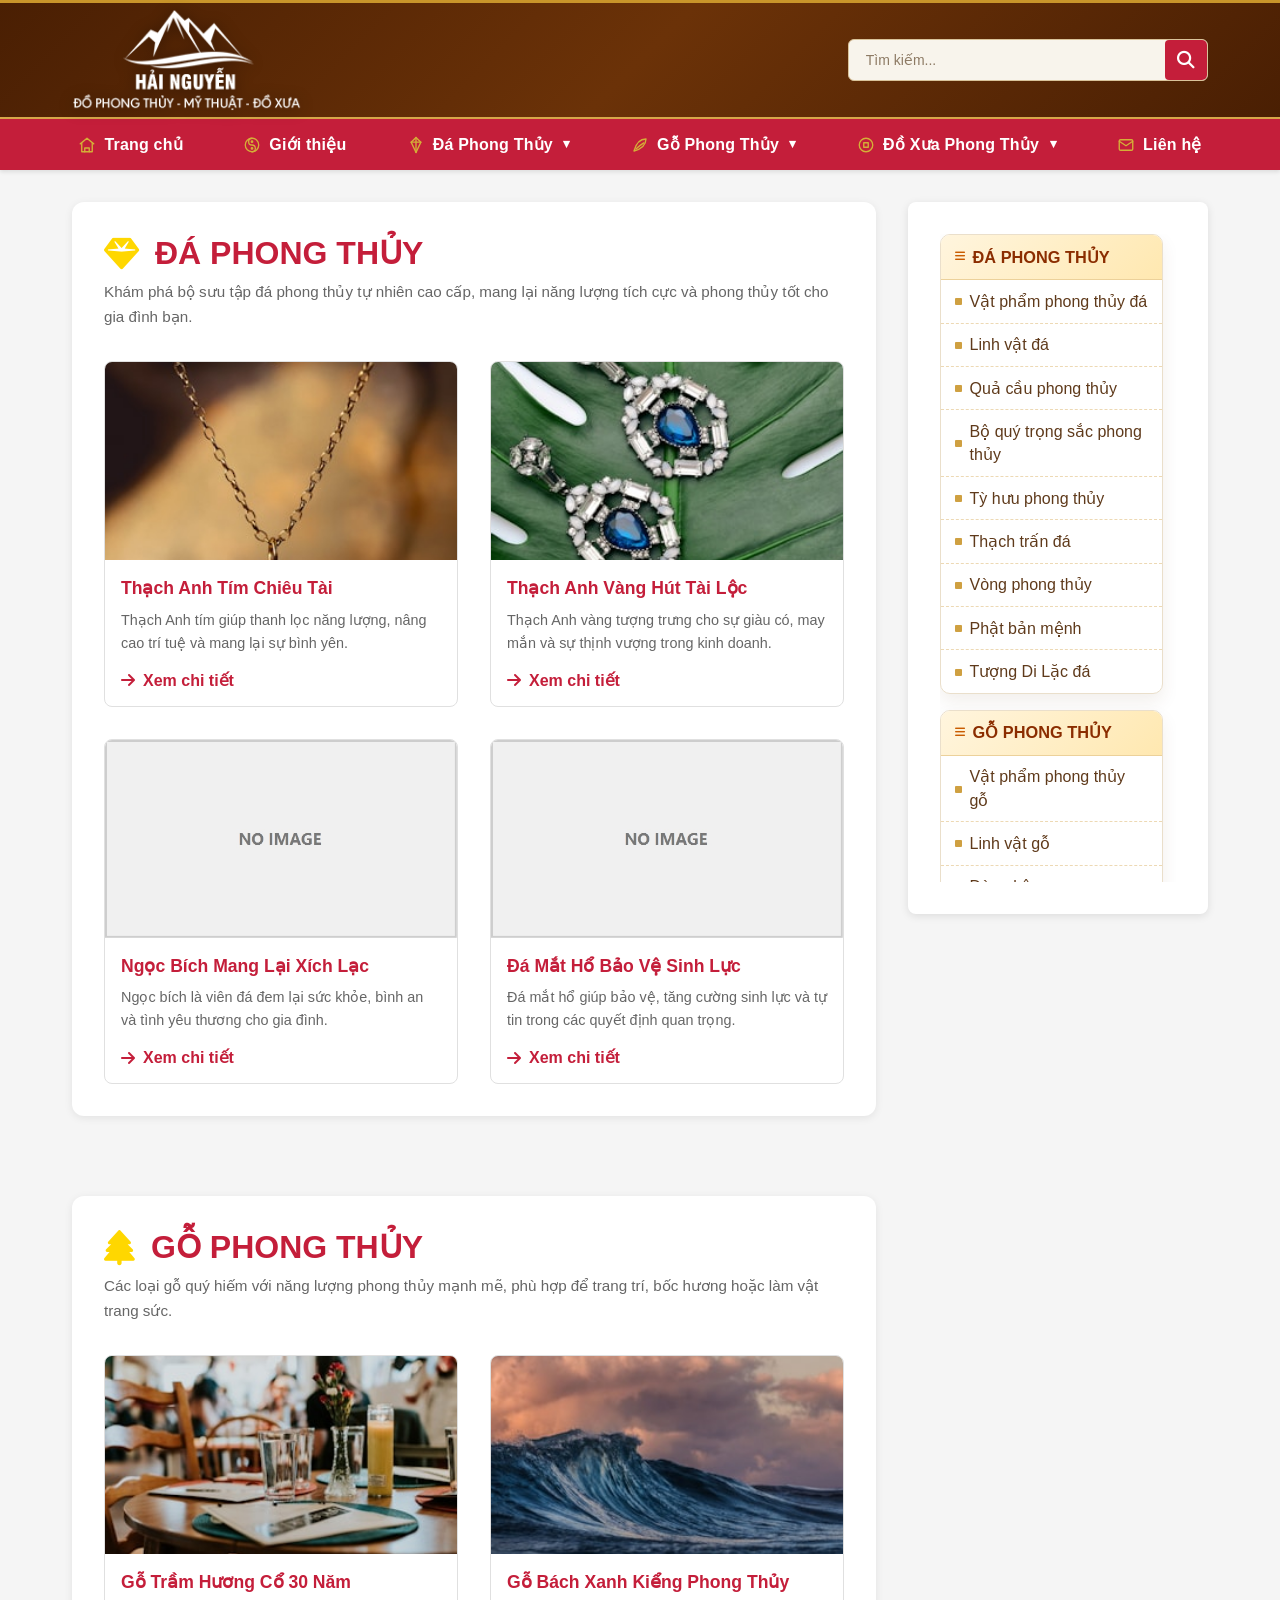
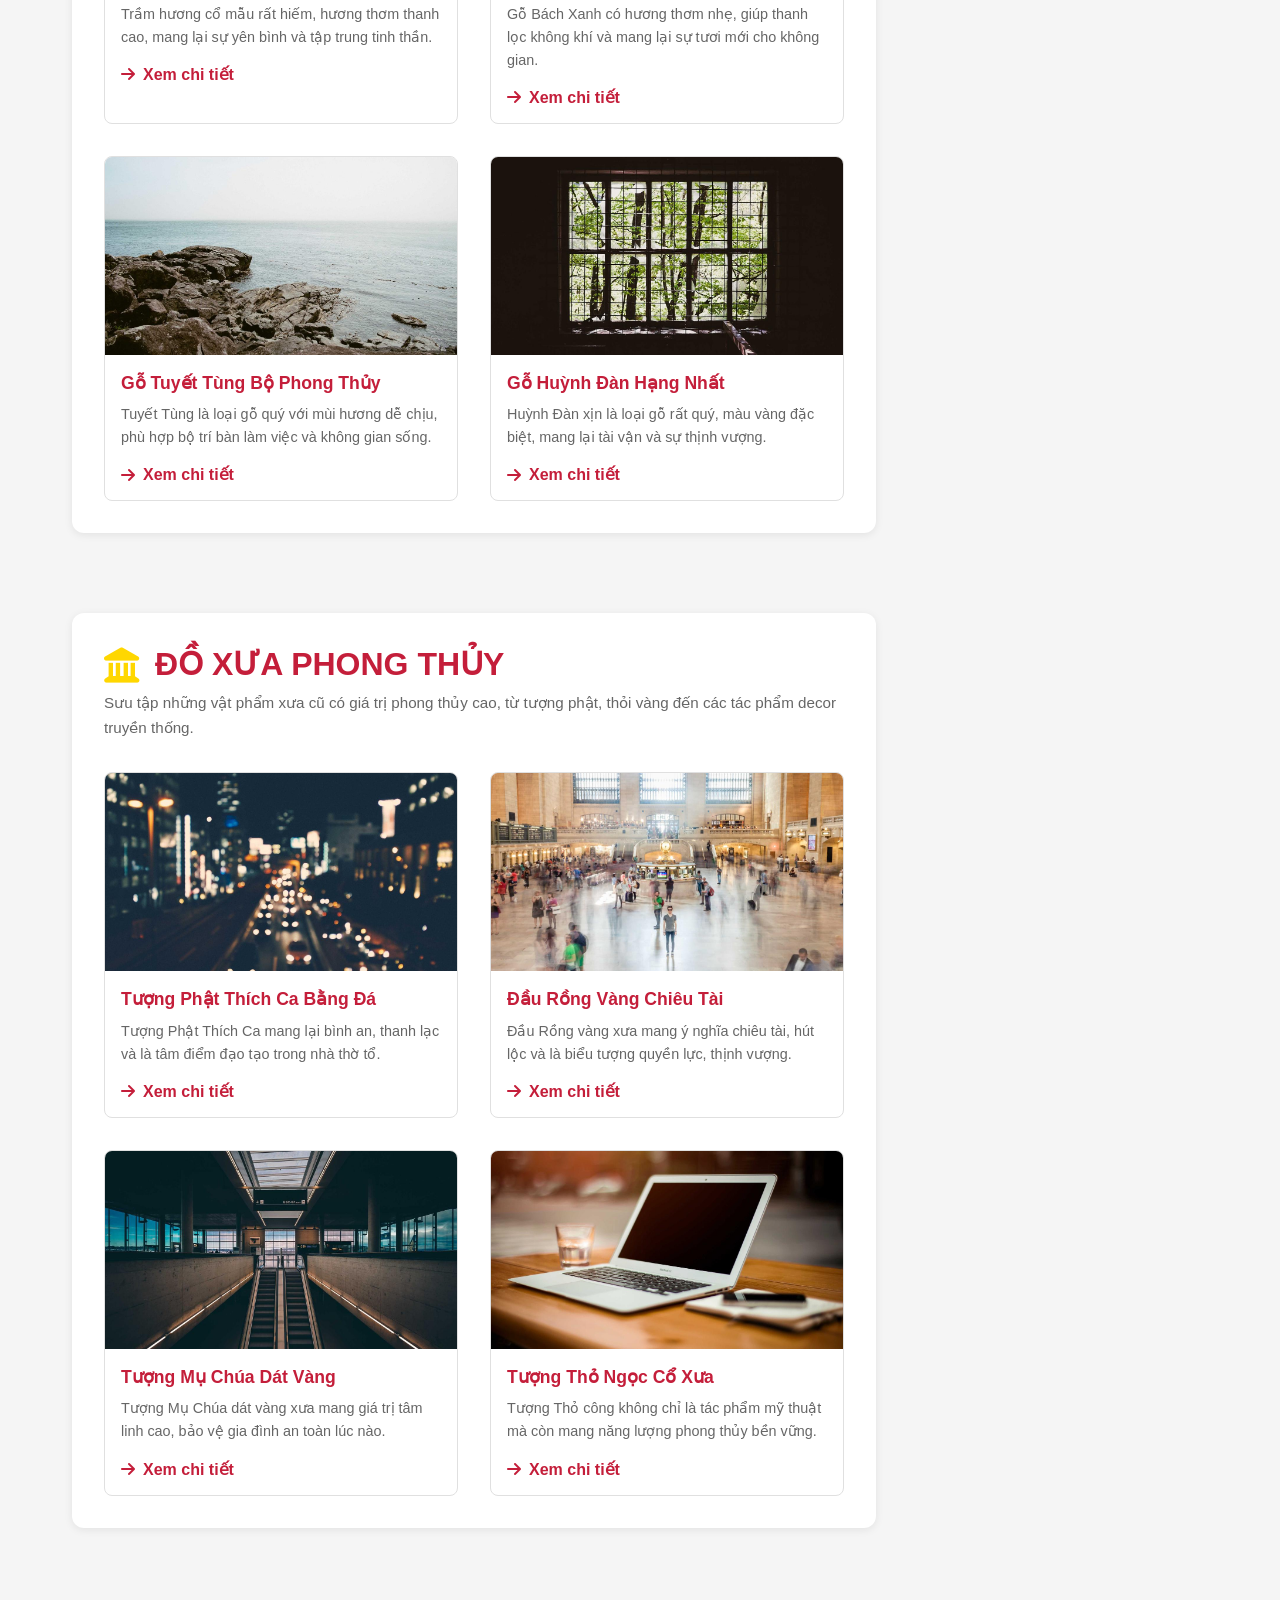
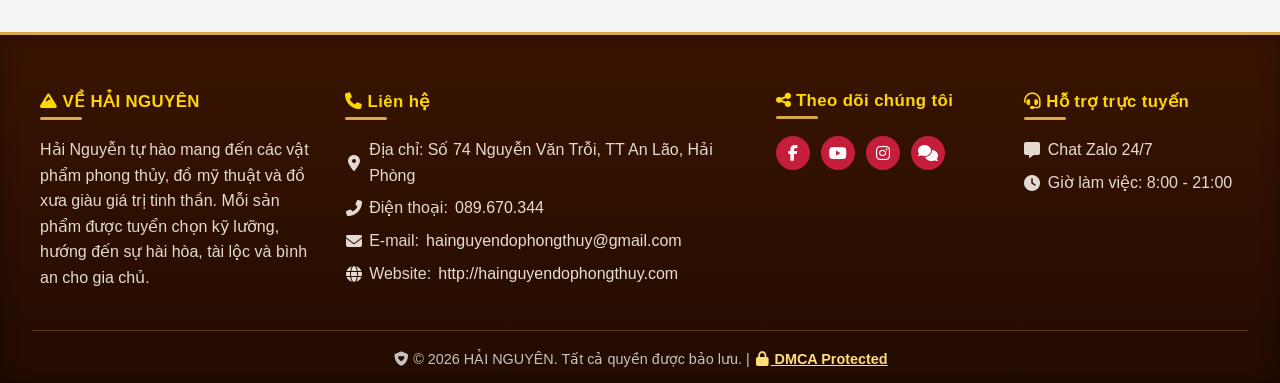
==== commit 056ae213: "fix" ====
--- a/index.html
+++ b/index.html
@@ -77,13 +77,13 @@
         <div class="content-wrapper">
             <!-- Product Group 1: ĐÁ PHONG THỦY -->
             <div class="product-group" id="da">
-                <h2 class="group-title"><i class="fas fa-gem"></i> ĐÁ PHONG THỦY</h2>
+                <h2 class="group-title"><a class="group-title-link" href="products.html#da"><i class="fas fa-gem"></i>
+                        ĐÁ PHONG THỦY</a></h2>
                 <p class="group-description">Khám phá bộ sưu tập đá phong thủy tự nhiên cao cấp, mang lại năng lượng
                     tích cực và phong thủy tốt cho gia đình bạn.</p>
                 <div class="product-grid">
                     <article class="product-card">
-                        <img src="assets/images/img-021.jpg"
-                            alt="Thạch Anh Tím Phong Thủy" class="product-image">
+                        <img src="assets/images/img-021.jpg" alt="Thạch Anh Tím Phong Thủy" class="product-image">
                         <h3>Thạch Anh Tím Chiêu Tài</h3>
                         <p class="product-desc">Thạch Anh tím giúp thanh lọc năng lượng, nâng cao trí tuệ và mang lại sự
                             bình yên.</p>
@@ -91,8 +91,7 @@
                                 class="fas fa-arrow-right"></i> Xem chi tiết</a>
                     </article>
                     <article class="product-card">
-                        <img src="assets/images/img-022.jpg"
-                            alt="Thạch Anh Vàng" class="product-image">
+                        <img src="assets/images/img-022.jpg" alt="Thạch Anh Vàng" class="product-image">
                         <h3>Thạch Anh Vàng Hút Tài Lộc</h3>
                         <p class="product-desc">Thạch Anh vàng tượng trưng cho sự giàu có, may mắn và sự thịnh vượng
                             trong kinh doanh.</p>
@@ -100,8 +99,7 @@
                                 class="fas fa-arrow-right"></i> Xem chi tiết</a>
                     </article>
                     <article class="product-card">
-                        <img src="assets/images/img-023.jpg"
-                            alt="Ngọc Bích Phong Thủy" class="product-image">
+                        <img src="noimage.jpg" alt="Ngọc Bích Phong Thủy" class="product-image">
                         <h3>Ngọc Bích Mang Lại Xích Lạc</h3>
                         <p class="product-desc">Ngọc bích là viên đá đem lại sức khỏe, bình an và tình yêu thương cho
                             gia đình.</p>
@@ -109,8 +107,7 @@
                                 class="fas fa-arrow-right"></i> Xem chi tiết</a>
                     </article>
                     <article class="product-card">
-                        <img src="assets/images/img-024.jpg"
-                            alt="Obsidian" class="product-image">
+                        <img src="noimage.jpg" alt="Obsidian" class="product-image">
                         <h3>Đá Mắt Hổ Bảo Vệ Sinh Lực</h3>
                         <p class="product-desc">Đá mắt hổ giúp bảo vệ, tăng cường sinh lực và tự tin trong các quyết
                             định quan trọng.</p>
@@ -122,13 +119,13 @@
 
             <!-- Product Group 2: GỖ PHONG THỦY -->
             <div class="product-group" id="go">
-                <h2 class="group-title"><i class="fas fa-tree"></i> GỖ PHONG THỦY</h2>
+                <h2 class="group-title"><a class="group-title-link" href="products.html#go"><i class="fas fa-tree"></i>
+                        GỖ PHONG THỦY</a></h2>
                 <p class="group-description">Các loại gỗ quý hiếm với năng lượng phong thủy mạnh mẽ, phù hợp để trang
                     trí, bốc hương hoặc làm vật trang sức.</p>
                 <div class="product-grid">
                     <article class="product-card">
-                        <img src="assets/images/img-025.jpg"
-                            alt="Gỗ Trầm Hương" class="product-image">
+                        <img src="assets/images/img-025.jpg" alt="Gỗ Trầm Hương" class="product-image">
                         <h3>Gỗ Trầm Hương Cổ 30 Năm</h3>
                         <p class="product-desc">Trầm hương cổ mẫu rất hiếm, hương thơm thanh cao, mang lại sự yên bình
                             và tập trung tinh thần.</p>
@@ -136,8 +133,7 @@
                                 class="fas fa-arrow-right"></i> Xem chi tiết</a>
                     </article>
                     <article class="product-card">
-                        <img src="assets/images/img-026.jpg"
-                            alt="Gỗ Bách Xanh" class="product-image">
+                        <img src="assets/images/img-026.jpg" alt="Gỗ Bách Xanh" class="product-image">
                         <h3>Gỗ Bách Xanh Kiểng Phong Thủy</h3>
                         <p class="product-desc">Gỗ Bách Xanh có hương thơm nhẹ, giúp thanh lọc không khí và mang lại sự
                             tươi mới cho không gian.</p>
@@ -145,8 +141,7 @@
                                 class="fas fa-arrow-right"></i> Xem chi tiết</a>
                     </article>
                     <article class="product-card">
-                        <img src="assets/images/img-027.jpg"
-                            alt="Gỗ Tuyết Tùng" class="product-image">
+                        <img src="assets/images/img-027.jpg" alt="Gỗ Tuyết Tùng" class="product-image">
                         <h3>Gỗ Tuyết Tùng Bộ Phong Thủy</h3>
                         <p class="product-desc">Tuyết Tùng là loại gỗ quý với mùi hương dễ chịu, phù hợp bộ trí bàn làm
                             việc và không gian sống.</p>
@@ -154,8 +149,7 @@
                                 class="fas fa-arrow-right"></i> Xem chi tiết</a>
                     </article>
                     <article class="product-card">
-                        <img src="assets/images/img-028.jpg"
-                            alt="Gỗ Huỳnh Đàn" class="product-image">
+                        <img src="assets/images/img-028.jpg" alt="Gỗ Huỳnh Đàn" class="product-image">
                         <h3>Gỗ Huỳnh Đàn Hạng Nhất</h3>
                         <p class="product-desc">Huỳnh Đàn xịn là loại gỗ rất quý, màu vàng đặc biệt, mang lại tài vận và
                             sự thịnh vượng.</p>
@@ -167,13 +161,13 @@
 
             <!-- Product Group 3: ĐỒ XƯA -->
             <div class="product-group" id="doxua">
-                <h2 class="group-title"><i class="fas fa-landmark"></i> ĐỒ XƯA PHONG THỦY</h2>
+                <h2 class="group-title"><a class="group-title-link" href="products.html#doxua"><i
+                            class="fas fa-landmark"></i> ĐỒ XƯA PHONG THỦY</a></h2>
                 <p class="group-description">Sưu tập những vật phẩm xưa cũ có giá trị phong thủy cao, từ tượng phật,
                     thỏi vàng đến các tác phẩm decor truyền thống.</p>
                 <div class="product-grid">
                     <article class="product-card">
-                        <img src="assets/images/img-029.jpg"
-                            alt="Tượng Phật Thích Ca" class="product-image">
+                        <img src="assets/images/img-029.jpg" alt="Tượng Phật Thích Ca" class="product-image">
                         <h3>Tượng Phật Thích Ca Bằng Đá</h3>
                         <p class="product-desc">Tượng Phật Thích Ca mang lại bình an, thanh lạc và là tâm điểm đạo tạo
                             trong nhà thờ tổ.</p>
@@ -181,8 +175,7 @@
                             Xem chi tiết</a>
                     </article>
                     <article class="product-card">
-                        <img src="assets/images/img-030.jpg"
-                            alt="Thỏi Vàng Phong Thủy" class="product-image">
+                        <img src="assets/images/img-030.jpg" alt="Thỏi Vàng Phong Thủy" class="product-image">
                         <h3>Đầu Rồng Vàng Chiêu Tài</h3>
                         <p class="product-desc">Đầu Rồng vàng xưa mang ý nghĩa chiêu tài, hút lộc và là biểu tượng quyền
                             lực, thịnh vượng.</p>
@@ -190,8 +183,7 @@
                             Xem chi tiết</a>
                     </article>
                     <article class="product-card">
-                        <img src="assets/images/img-031.jpg"
-                            alt="Công Viên Tượng" class="product-image">
+                        <img src="assets/images/img-031.jpg" alt="Công Viên Tượng" class="product-image">
                         <h3>Tượng Mụ Chúa Dát Vàng</h3>
                         <p class="product-desc">Tượng Mụ Chúa dát vàng xưa mang giá trị tâm linh cao, bảo vệ gia đình an
                             toàn lúc nào.</p>
@@ -199,8 +191,7 @@
                             Xem chi tiết</a>
                     </article>
                     <article class="product-card">
-                        <img src="assets/images/img-032.jpg"
-                            alt="Cẩm thạch Tượng" class="product-image">
+                        <img src="assets/images/img-032.jpg" alt="Cẩm thạch Tượng" class="product-image">
                         <h3>Tượng Thỏ Ngọc Cổ Xưa</h3>
                         <p class="product-desc">Tượng Thỏ công không chỉ là tác phẩm mỹ thuật mà còn mang năng lượng
                             phong thủy bền vững.</p>
@@ -259,6 +250,18 @@
                             <li><a href="#"><i class="fas fa-square"></i> Đồ gỗ</a></li>
                         </ul>
                     </section>
+
+                    <section class="tool-menu tags-menu">
+                        <h3 class="tool-menu-title"><i class="fas fa-tags"></i> TAGS</h3>
+                        <div class="tag-cloud">
+                            <a class="tag-chip" href="blog.html?tag=da-phong-thuy">#ĐáPhongThủy</a>
+                            <a class="tag-chip" href="blog.html?tag=go-phong-thuy">#GỗPhongThủy</a>
+                            <a class="tag-chip" href="blog.html?tag=do-xua">#ĐồXưa</a>
+                            <a class="tag-chip" href="blog.html?tag=chi-tiet-san-pham">#ChiTietSanPham</a>
+                            <a class="tag-chip" href="blog.html?tag=vat-pham-tai-loc">#VatPhamTaiLoc</a>
+                            <a class="tag-chip" href="blog.html?tag=tu-van-phong-thuy">#TuVanPhongThuy</a>
+                        </div>
+                    </section>
                 </nav>
             </aside>
         </div>
@@ -267,15 +270,18 @@
     <footer class="footer">
         <div class="footer-content">
             <div class="footer-section">
-                <h4><i class="fas fa-landmark"></i> Về HẢI NGUYÊN</h4>
-                <p>Hải Nguyễn tự hào mang đến các vật phẩm phong thủy, đồ mỹ thuật và đồ xưa giàu giá trị tinh thần. Mỗi sản phẩm được tuyển chọn kỹ lưỡng, hướng đến sự hài hòa, tài lộc và bình an cho gia chủ.</p>
+                <h4><i class="fas fa-mountain"></i> VỀ HẢI NGUYÊN</h4>
+                <p>Hải Nguyễn tự hào mang đến các vật phẩm phong thủy, đồ mỹ thuật và đồ xưa giàu giá trị tinh thần. Mỗi
+                    sản phẩm được tuyển chọn kỹ lưỡng, hướng đến sự hài hòa, tài lộc và bình an cho gia chủ.</p>
             </div>
             <div class="footer-section">
                 <h4><i class="fas fa-phone"></i> Liên hệ</h4>
                 <p><i class="fas fa-map-marker-alt"></i> Địa chỉ: Số 74 Nguyễn Văn Trỗi, TT An Lão, Hải Phòng</p>
                 <p><i class="fas fa-phone-alt"></i> Điện thoại: <a href="tel:089670344">089.670.344</a></p>
-                <p><i class="fas fa-envelope"></i> E-mail: <a href="mailto:hainguyendophongthuy@gmail.com">hainguyendophongthuy@gmail.com</a></p>
-                <p><i class="fas fa-globe"></i> Website: <a href="http://hainguyendophongthuy.com" target="_blank">http://hainguyendophongthuy.com</a></p>
+                <p><i class="fas fa-envelope"></i> E-mail: <a
+                        href="mailto:hainguyendophongthuy@gmail.com">hainguyendophongthuy@gmail.com</a></p>
+                <p><i class="fas fa-globe"></i> Website: <a href="http://hainguyendophongthuy.com"
+                        target="_blank">http://hainguyendophongthuy.com</a></p>
             </div>
             <div class="footer-section">
                 <h4><i class="fas fa-share-alt"></i> Theo dõi chúng tôi</h4>
@@ -290,7 +296,7 @@
             </div>
             <div class="footer-section">
                 <h4><i class="fas fa-headset"></i> Hỗ trợ trực tuyến</h4>
-                <p><i class="fas fa-message"></i> Chat Zalo 24/7</p>
+                <p><i class="fas fa-message"></i> <a href="https://zalo.me/089670344" target="_blank" rel="noopener">Chat Zalo 24/7</a></p>
                 <p><i class="fas fa-clock"></i> Giờ làm việc: 8:00 - 21:00</p>
             </div>
         </div>
--- a/style.css
+++ b/style.css
@@ -204,34 +204,79 @@
 .nav-item {
     position: relative;
     flex: 0 1 auto;
+    --nav-icon-mask: none;
 }
 
 .nav-item>a {
     display: flex;
     align-items: center;
     justify-content: center;
-    gap: 0;
+    gap: 0.5rem;
     white-space: nowrap;
     color: white;
     text-decoration: none;
     padding: 1rem 1.2rem;
     font-weight: 600;
     letter-spacing: 0.2px;
-    transition: background-color 0.3s;
+    transition: background-color 0.3s, color 0.3s;
 }
 
 .nav-item>a i {
     display: none;
+}
+
+.nav-item>a::before {
+    content: "";
+    width: 18px;
+    height: 18px;
+    display: inline-block;
+    flex: 0 0 18px;
+    background-color: #d4af37;
+    -webkit-mask: var(--nav-icon-mask) center / contain no-repeat;
+    mask: var(--nav-icon-mask) center / contain no-repeat;
+    transition: background-color 0.3s ease, transform 0.3s ease;
+}
+
+.nav-item:nth-child(1) {
+    --nav-icon-mask: url("data:image/svg+xml,%3Csvg xmlns='http://www.w3.org/2000/svg' viewBox='0 0 24 24' fill='none' stroke='black' stroke-width='1.8' stroke-linecap='round' stroke-linejoin='round'%3E%3Cpath d='M3 10.5L12 3l9 7.5'/%3E%3Cpath d='M5 9.8V21h14V9.8'/%3E%3Cpath d='M9 21v-5h6v5'/%3E%3C/svg%3E");
+}
+
+.nav-item:nth-child(2) {
+    --nav-icon-mask: url("data:image/svg+xml,%3Csvg xmlns='http://www.w3.org/2000/svg' viewBox='0 0 24 24' fill='none' stroke='black' stroke-width='1.7' stroke-linecap='round' stroke-linejoin='round'%3E%3Ccircle cx='12' cy='12' r='9'/%3E%3Cpath d='M12 3a4.5 4.5 0 0 0 0 9a4.5 4.5 0 0 1 0 9'/%3E%3Ccircle cx='12' cy='7.5' r='1'/%3E%3Ccircle cx='12' cy='16.5' r='1'/%3E%3C/svg%3E");
+}
+
+.nav-item:nth-child(3) {
+    --nav-icon-mask: url("data:image/svg+xml,%3Csvg xmlns='http://www.w3.org/2000/svg' viewBox='0 0 24 24' fill='none' stroke='black' stroke-width='1.8' stroke-linecap='round' stroke-linejoin='round'%3E%3Cpath d='M12 2l6.5 6.2L12 22L5.5 8.2L12 2z'/%3E%3Cpath d='M5.5 8.2h13'/%3E%3Cpath d='M12 2v20'/%3E%3C/svg%3E");
+}
+
+.nav-item:nth-child(4) {
+    --nav-icon-mask: url("data:image/svg+xml,%3Csvg xmlns='http://www.w3.org/2000/svg' viewBox='0 0 24 24' fill='none' stroke='black' stroke-width='1.8' stroke-linecap='round' stroke-linejoin='round'%3E%3Cpath d='M20 4c-7 0-13 4.5-16 16c11-3 15.8-9 16-16z'/%3E%3Cpath d='M7 17c2-2 5-4.6 10-7.8'/%3E%3C/svg%3E");
+}
+
+.nav-item:nth-child(5) {
+    --nav-icon-mask: url("data:image/svg+xml,%3Csvg xmlns='http://www.w3.org/2000/svg' viewBox='0 0 24 24' fill='none' stroke='black' stroke-width='1.8' stroke-linecap='round' stroke-linejoin='round'%3E%3Ccircle cx='12' cy='12' r='9'/%3E%3Crect x='9' y='9' width='6' height='6'/%3E%3C/svg%3E");
+}
+
+.nav-item:nth-child(6) {
+    --nav-icon-mask: url("data:image/svg+xml,%3Csvg xmlns='http://www.w3.org/2000/svg' viewBox='0 0 24 24' fill='none' stroke='black' stroke-width='1.8' stroke-linecap='round' stroke-linejoin='round'%3E%3Crect x='3' y='5' width='18' height='14' rx='1.8'/%3E%3Cpath d='M3 7l9 6l9-6'/%3E%3C/svg%3E");
 }
 
 .nav-item.dropdown>a::after {
     content: "▾";
     font-size: 0.8rem;
     line-height: 1;
+    margin-left: 0.15rem;
 }
 
 .nav-item>a:hover {
     background-color: rgba(0, 0, 0, 0.1);
+}
+
+.nav-item>a:hover::before,
+.nav-item.dropdown.hover-open>a::before,
+.nav-item.dropdown:hover>a::before {
+    background-color: #f8e2a1;
+    transform: translateY(-1px);
 }
 
 /* Dropdown Menu */
@@ -280,7 +325,8 @@
     display: block;
     color: var(--text-dark);
     text-decoration: none;
-    padding: 0.78rem 1.15rem;
+    padding: 0.8rem 1.15rem;
+    line-height: 1.45;
     transition: all 0.3s;
 }
 
@@ -289,16 +335,21 @@
 }
 
 .dropdown-menu a::before {
-    content: ">";
-    color: #b79563;
-    margin-right: 0.5rem;
-    font-size: 0.82rem;
+    content: "";
+    display: inline-block;
+    width: 0.56rem;
+    height: 0.56rem;
+    margin-right: 0.58rem;
+    background-color: #c89b3c;
+    -webkit-mask: url("data:image/svg+xml,%3Csvg xmlns='http://www.w3.org/2000/svg' viewBox='0 0 24 24' fill='none' stroke='black' stroke-width='1.7' stroke-linecap='round' stroke-linejoin='round'%3E%3Ccircle cx='12' cy='12' r='9'/%3E%3Cpath d='M12 3a4.5 4.5 0 0 0 0 9a4.5 4.5 0 0 1 0 9'/%3E%3Ccircle cx='12' cy='7.5' r='1'/%3E%3Ccircle cx='12' cy='16.5' r='1'/%3E%3C/svg%3E") center / contain no-repeat;
+    mask: url("data:image/svg+xml,%3Csvg xmlns='http://www.w3.org/2000/svg' viewBox='0 0 24 24' fill='none' stroke='black' stroke-width='1.7' stroke-linecap='round' stroke-linejoin='round'%3E%3Ccircle cx='12' cy='12' r='9'/%3E%3Cpath d='M12 3a4.5 4.5 0 0 0 0 9a4.5 4.5 0 0 1 0 9'/%3E%3Ccircle cx='12' cy='7.5' r='1'/%3E%3Ccircle cx='12' cy='16.5' r='1'/%3E%3C/svg%3E") center / contain no-repeat;
+    transform: translateY(-1px);
 }
 
 .dropdown-menu a:hover {
     background-color: var(--bg-light);
     color: var(--primary-red);
-    padding-left: 1.35rem;
+    padding-left: 1.15rem;
 }
 
 /* Main Content */
@@ -393,7 +444,7 @@
 
 /* Product Groups - ĐÁ, GỖ, ĐỒ XƯA */
 .product-group {
-    margin: 3rem 0;
+    margin: 1.5rem 0;
     padding: 2rem;
     background-color: var(--white);
     border-radius: 12px;
@@ -416,6 +467,21 @@
     display: flex;
     align-items: center;
     gap: 1rem;
+}
+
+.group-title-link {
+    color: inherit;
+    text-decoration: none;
+    display: inline-flex;
+    align-items: center;
+    gap: 1rem;
+    border-radius: 6px;
+    transition: color 0.25s ease, transform 0.25s ease;
+}
+
+.group-title-link:hover {
+    color: #a41734;
+    transform: translateX(2px);
 }
 
 .group-title i {
@@ -605,7 +671,7 @@
 
 .footer-section a:hover {
     color: #d8a94a;
-    text-decoration: underline;
+    text-decoration: none;
 }
 
 .footer-section:nth-child(2) p:last-child a {
@@ -768,6 +834,34 @@
     background-color: #fff4df;
     color: #8b2d00;
     padding-left: 1rem;
+}
+
+.tags-menu .tag-cloud {
+    display: flex;
+    flex-wrap: wrap;
+    gap: 0.55rem;
+    padding: 0.78rem 0.85rem 0.9rem;
+}
+
+.tag-chip {
+    display: inline-flex;
+    align-items: center;
+    border: 1px solid #ebd8b7;
+    background-color: #fff8eb;
+    color: #7a4417;
+    border-radius: 999px;
+    font-size: 0.86rem;
+    font-weight: 600;
+    line-height: 1;
+    padding: 0.42rem 0.68rem;
+    text-decoration: none;
+    transition: all 0.2s ease;
+}
+
+.tag-chip:hover {
+    background-color: #ffe6b1;
+    border-color: #d8a94a;
+    color: #8b2d00;
 }
 
 .scroll-to-top {
@@ -1262,22 +1356,39 @@
 
     .dropdown-menu a {
         color: rgba(255, 255, 255, 0.94);
-        padding: 0.68rem 1rem 0.68rem 2.2rem;
+        padding: 0.76rem 1rem 0.76rem 1.2rem;
+        display: flex;
+        align-items: center;
+        gap: 0.62rem;
+        font-size: 1.03rem;
         border-bottom: 1px solid rgba(255, 255, 255, 0.1);
     }
 
     .dropdown-menu a i {
         color: var(--primary-gold);
+    }
+
+    .dropdown-menu a::before {
+        width: 0.6rem;
+        height: 0.6rem;
+        margin-right: 0;
+        background-color: #d9b75c;
+        flex-shrink: 0;
+        transform: none;
     }
 
     .dropdown-menu a:hover {
         background-color: rgba(255, 255, 255, 0.1);
         color: #fff;
-        padding-left: 2.2rem;
+        padding-left: 1.2rem;
     }
 }
 
 @media (max-width: 768px) {
+    .main-container {
+        padding: 0.65rem 0.55rem 1rem;
+    }
+
     .header-content {
         flex-direction: column;
         align-items: stretch;
@@ -1315,7 +1426,7 @@
     .content-wrapper {
         grid-template-columns: 1fr;
         display: grid;
-        gap: 1rem;
+        gap: 0.65rem;
     }
 
     .content-wrapper.full-width {
@@ -1333,8 +1444,29 @@
 
     .product-group {
         grid-column: 1;
-        margin: 1.5rem 0;
-        padding: 1.25rem;
+        margin: 0.7rem 0;
+        padding: 1rem;
+        border-radius: 10px;
+    }
+
+    .content-wrapper>.product-group:first-child {
+        margin-top: 0.35rem;
+    }
+
+    .section-title {
+        font-size: clamp(1.45rem, 5vw, 1.8rem);
+        margin-bottom: 1rem;
+    }
+
+    .group-title {
+        font-size: clamp(1.35rem, 5.6vw, 1.75rem);
+        line-height: 1.25;
+        gap: 0.5rem;
+        margin-bottom: 0.4rem;
+    }
+
+    .group-title i {
+        font-size: clamp(1.15rem, 4.6vw, 1.45rem);
     }
 
     .tool-nav {
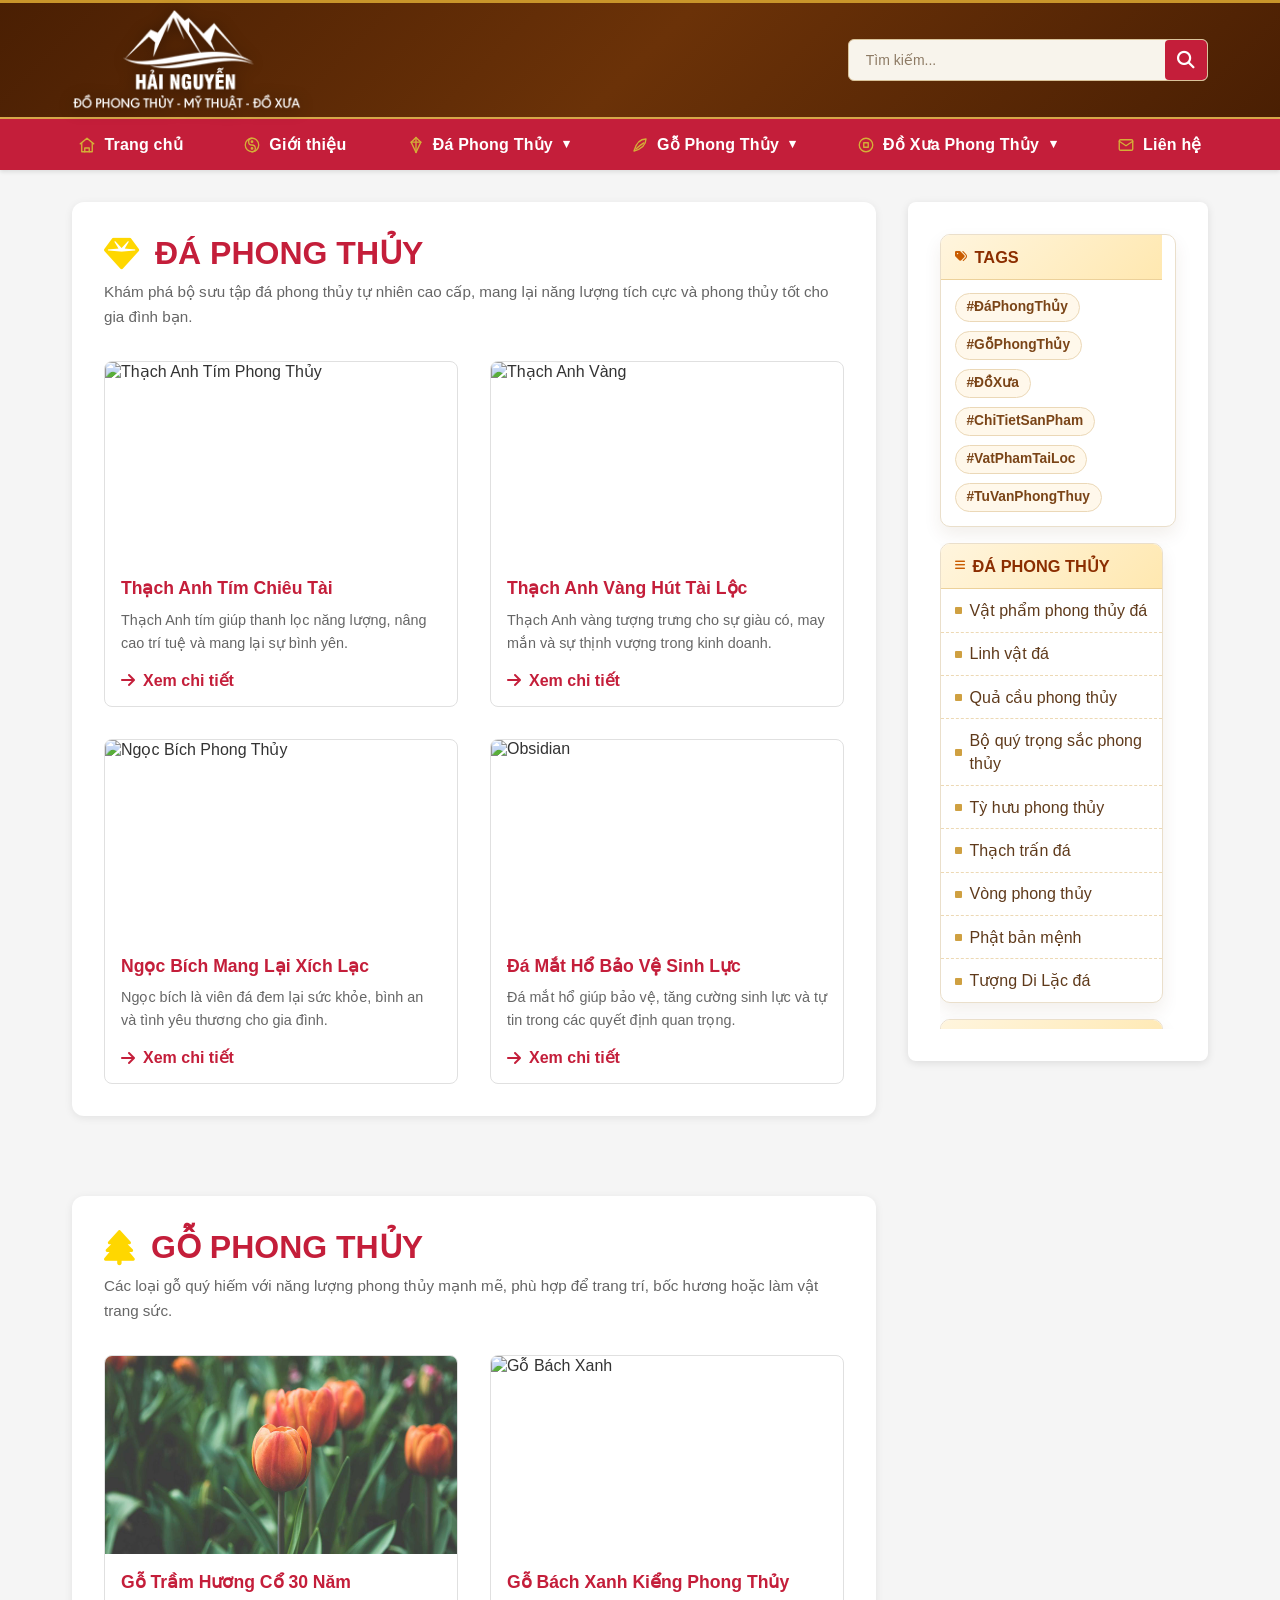
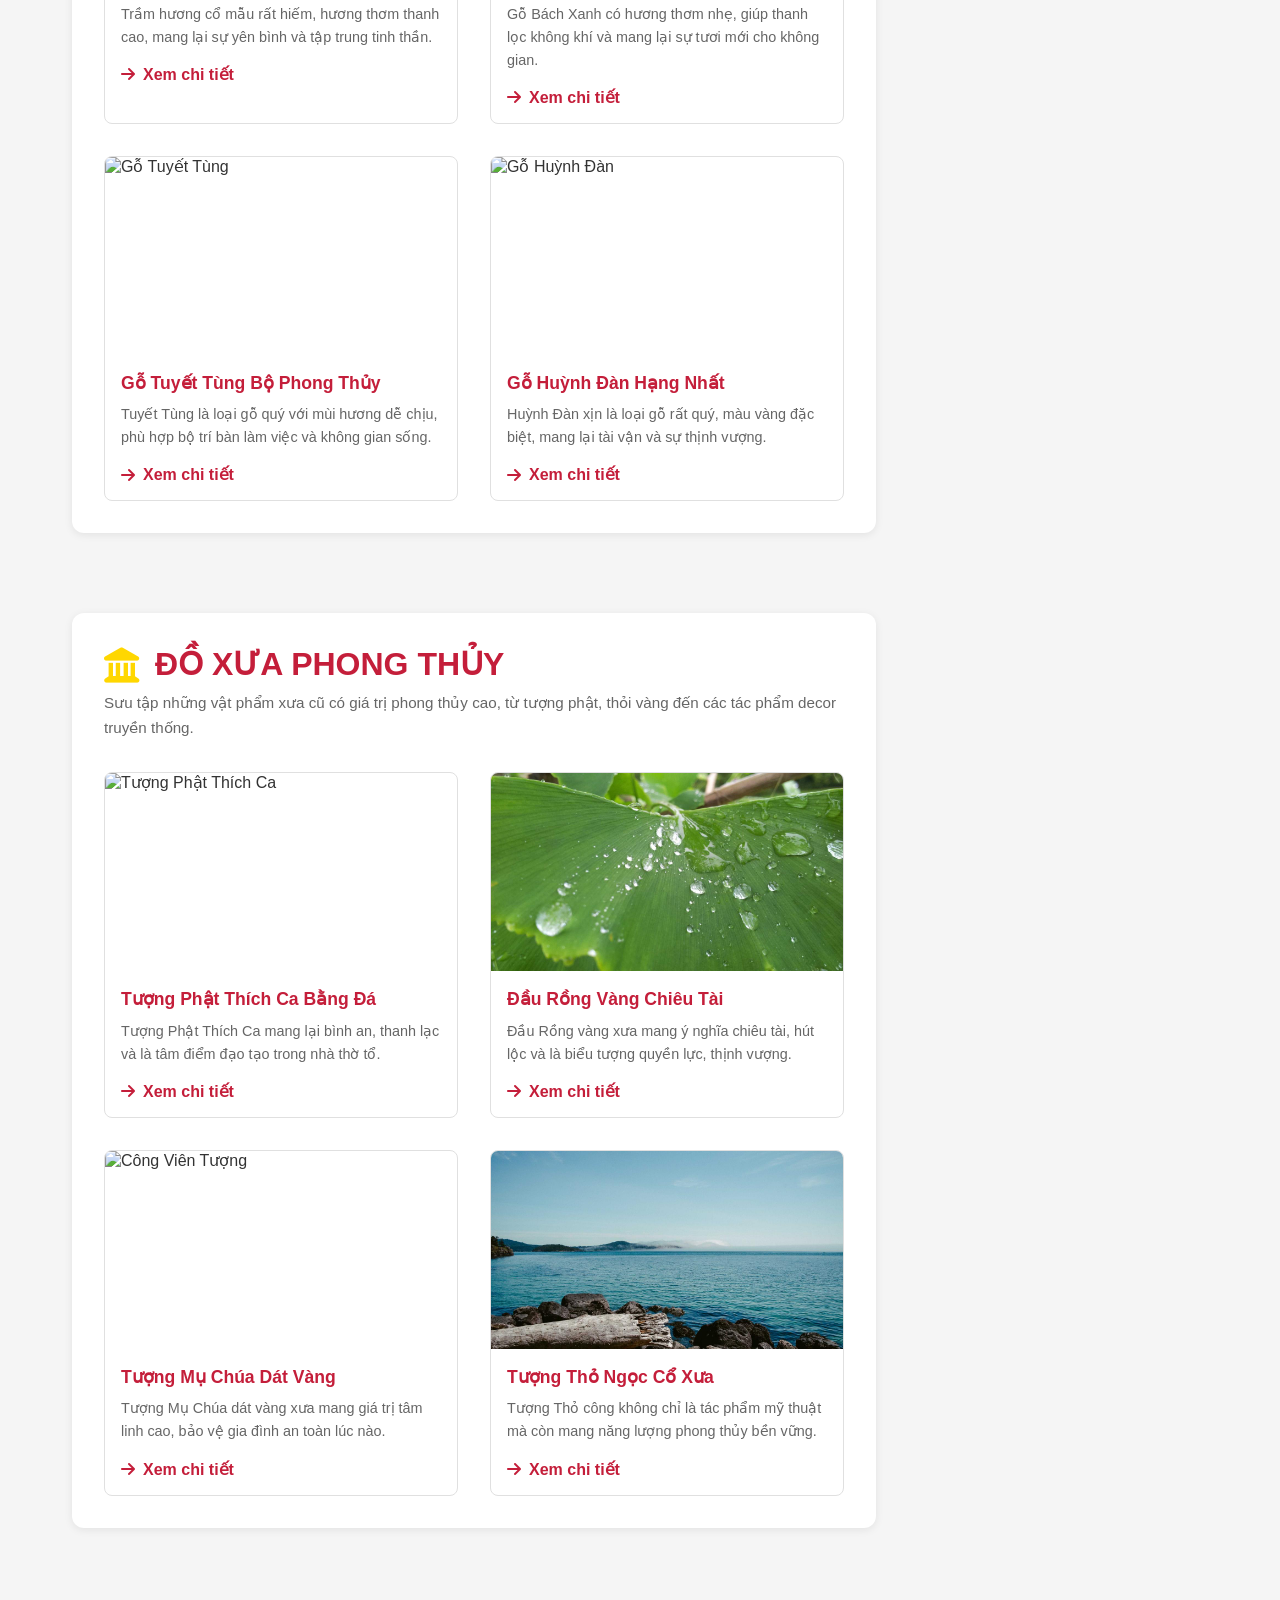
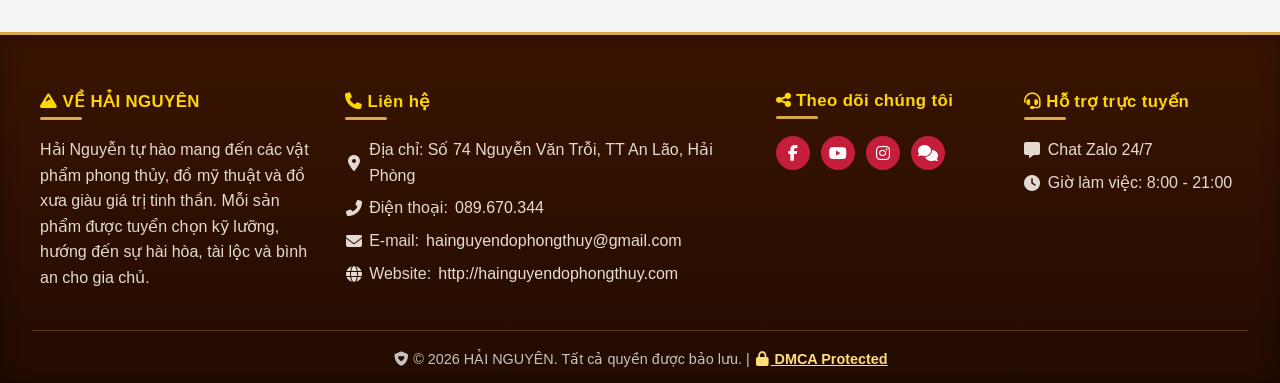
==== commit d3aecfc8: "fix image and tag" ====
--- a/index.html
+++ b/index.html
@@ -83,7 +83,8 @@
                     tích cực và phong thủy tốt cho gia đình bạn.</p>
                 <div class="product-grid">
                     <article class="product-card">
-                        <img src="assets/images/img-021.jpg" alt="Thạch Anh Tím Phong Thủy" class="product-image">
+                        <img src="assets/images/da-tham-anh-tim.png" alt="Thạch Anh Tím Phong Thủy"
+                            class="product-image">
                         <h3>Thạch Anh Tím Chiêu Tài</h3>
                         <p class="product-desc">Thạch Anh tím giúp thanh lọc năng lượng, nâng cao trí tuệ và mang lại sự
                             bình yên.</p>
@@ -91,7 +92,7 @@
                                 class="fas fa-arrow-right"></i> Xem chi tiết</a>
                     </article>
                     <article class="product-card">
-                        <img src="assets/images/img-022.jpg" alt="Thạch Anh Vàng" class="product-image">
+                        <img src="assets/images/da-tham-anh-vang.png" alt="Thạch Anh Vàng" class="product-image">
                         <h3>Thạch Anh Vàng Hút Tài Lộc</h3>
                         <p class="product-desc">Thạch Anh vàng tượng trưng cho sự giàu có, may mắn và sự thịnh vượng
                             trong kinh doanh.</p>
@@ -99,7 +100,7 @@
                                 class="fas fa-arrow-right"></i> Xem chi tiết</a>
                     </article>
                     <article class="product-card">
-                        <img src="noimage.jpg" alt="Ngọc Bích Phong Thủy" class="product-image">
+                        <img src="assets/images/da-ngoc-bich.png" alt="Ngọc Bích Phong Thủy" class="product-image">
                         <h3>Ngọc Bích Mang Lại Xích Lạc</h3>
                         <p class="product-desc">Ngọc bích là viên đá đem lại sức khỏe, bình an và tình yêu thương cho
                             gia đình.</p>
@@ -107,7 +108,7 @@
                                 class="fas fa-arrow-right"></i> Xem chi tiết</a>
                     </article>
                     <article class="product-card">
-                        <img src="noimage.jpg" alt="Obsidian" class="product-image">
+                        <img src="assets/images/da-mat-ho.png" alt="Obsidian" class="product-image">
                         <h3>Đá Mắt Hổ Bảo Vệ Sinh Lực</h3>
                         <p class="product-desc">Đá mắt hổ giúp bảo vệ, tăng cường sinh lực và tự tin trong các quyết
                             định quan trọng.</p>
@@ -125,7 +126,7 @@
                     trí, bốc hương hoặc làm vật trang sức.</p>
                 <div class="product-grid">
                     <article class="product-card">
-                        <img src="assets/images/img-025.jpg" alt="Gỗ Trầm Hương" class="product-image">
+                        <img src="assets/images/go-tram-huong.png" alt="Gỗ Trầm Hương" class="product-image">
                         <h3>Gỗ Trầm Hương Cổ 30 Năm</h3>
                         <p class="product-desc">Trầm hương cổ mẫu rất hiếm, hương thơm thanh cao, mang lại sự yên bình
                             và tập trung tinh thần.</p>
@@ -133,7 +134,7 @@
                                 class="fas fa-arrow-right"></i> Xem chi tiết</a>
                     </article>
                     <article class="product-card">
-                        <img src="assets/images/img-026.jpg" alt="Gỗ Bách Xanh" class="product-image">
+                        <img src="assets/images/go-bach-xanh.png" alt="Gỗ Bách Xanh" class="product-image">
                         <h3>Gỗ Bách Xanh Kiểng Phong Thủy</h3>
                         <p class="product-desc">Gỗ Bách Xanh có hương thơm nhẹ, giúp thanh lọc không khí và mang lại sự
                             tươi mới cho không gian.</p>
@@ -141,7 +142,7 @@
                                 class="fas fa-arrow-right"></i> Xem chi tiết</a>
                     </article>
                     <article class="product-card">
-                        <img src="assets/images/img-027.jpg" alt="Gỗ Tuyết Tùng" class="product-image">
+                        <img src="assets/images/go-tuyet-tung.png" alt="Gỗ Tuyết Tùng" class="product-image">
                         <h3>Gỗ Tuyết Tùng Bộ Phong Thủy</h3>
                         <p class="product-desc">Tuyết Tùng là loại gỗ quý với mùi hương dễ chịu, phù hợp bộ trí bàn làm
                             việc và không gian sống.</p>
@@ -149,7 +150,7 @@
                                 class="fas fa-arrow-right"></i> Xem chi tiết</a>
                     </article>
                     <article class="product-card">
-                        <img src="assets/images/img-028.jpg" alt="Gỗ Huỳnh Đàn" class="product-image">
+                        <img src="assets/images/go-huynh-dan.png" alt="Gỗ Huỳnh Đàn" class="product-image">
                         <h3>Gỗ Huỳnh Đàn Hạng Nhất</h3>
                         <p class="product-desc">Huỳnh Đàn xịn là loại gỗ rất quý, màu vàng đặc biệt, mang lại tài vận và
                             sự thịnh vượng.</p>
@@ -167,7 +168,8 @@
                     thỏi vàng đến các tác phẩm decor truyền thống.</p>
                 <div class="product-grid">
                     <article class="product-card">
-                        <img src="assets/images/img-029.jpg" alt="Tượng Phật Thích Ca" class="product-image">
+                        <img src="assets/images/tuong-phat-thich-ca.png" alt="Tượng Phật Thích Ca"
+                            class="product-image">
                         <h3>Tượng Phật Thích Ca Bằng Đá</h3>
                         <p class="product-desc">Tượng Phật Thích Ca mang lại bình an, thanh lạc và là tâm điểm đạo tạo
                             trong nhà thờ tổ.</p>
@@ -175,7 +177,8 @@
                             Xem chi tiết</a>
                     </article>
                     <article class="product-card">
-                        <img src="assets/images/img-030.jpg" alt="Thỏi Vàng Phong Thủy" class="product-image">
+                        <img src="assets/images/dau-rong-vang-chieu-tai.png" alt="Đầu Rồng Vàng Chiêu Tài"
+                            class="product-image">
                         <h3>Đầu Rồng Vàng Chiêu Tài</h3>
                         <p class="product-desc">Đầu Rồng vàng xưa mang ý nghĩa chiêu tài, hút lộc và là biểu tượng quyền
                             lực, thịnh vượng.</p>
@@ -183,7 +186,7 @@
                             Xem chi tiết</a>
                     </article>
                     <article class="product-card">
-                        <img src="assets/images/img-031.jpg" alt="Công Viên Tượng" class="product-image">
+                        <img src="assets/images/tuong-mu-chua-dat-vang.png" alt="Công Viên Tượng" class="product-image">
                         <h3>Tượng Mụ Chúa Dát Vàng</h3>
                         <p class="product-desc">Tượng Mụ Chúa dát vàng xưa mang giá trị tâm linh cao, bảo vệ gia đình an
                             toàn lúc nào.</p>
@@ -191,7 +194,8 @@
                             Xem chi tiết</a>
                     </article>
                     <article class="product-card">
-                        <img src="assets/images/img-032.jpg" alt="Cẩm thạch Tượng" class="product-image">
+                        <img src="assets/images/tuong-tho-ngoc-co-xua.png" alt="Tượng Thỏ Ngọc Cổ Xưa"
+                            class="product-image">
                         <h3>Tượng Thỏ Ngọc Cổ Xưa</h3>
                         <p class="product-desc">Tượng Thỏ công không chỉ là tác phẩm mỹ thuật mà còn mang năng lượng
                             phong thủy bền vững.</p>
@@ -204,54 +208,8 @@
             <!-- Sidebar: Công Cụ Cũ -->
             <aside class="sidebar">
                 <nav class="tool-nav" aria-label="Danh mục phong thủy">
-                    <section class="tool-menu">
-                        <h3 class="tool-menu-title"><i class="fas fa-bars"></i> ĐÁ PHONG THỦY</h3>
-                        <ul class="tool-menu-list">
-                            <li><a href="#"><i class="fas fa-square"></i> Vật phẩm phong thủy đá</a></li>
-                            <li><a href="#"><i class="fas fa-square"></i> Linh vật đá</a></li>
-                            <li><a href="#"><i class="fas fa-square"></i> Quả cầu phong thủy</a></li>
-                            <li><a href="#"><i class="fas fa-square"></i> Bộ quý trọng sắc phong thủy</a></li>
-                            <li><a href="#"><i class="fas fa-square"></i> Tỳ hưu phong thủy</a></li>
-                            <li><a href="#"><i class="fas fa-square"></i> Thạch trấn đá</a></li>
-                            <li><a href="#"><i class="fas fa-square"></i> Vòng phong thủy</a></li>
-                            <li><a href="#"><i class="fas fa-square"></i> Phật bản mệnh</a></li>
-                            <li><a href="#"><i class="fas fa-square"></i> Tượng Di Lặc đá</a></li>
-                        </ul>
-                    </section>
-
-                    <section class="tool-menu">
-                        <h3 class="tool-menu-title"><i class="fas fa-bars"></i> GỖ PHONG THỦY</h3>
-                        <ul class="tool-menu-list">
-                            <li><a href="#"><i class="fas fa-square"></i> Vật phẩm phong thủy gỗ</a></li>
-                            <li><a href="#"><i class="fas fa-square"></i> Linh vật gỗ</a></li>
-                            <li><a href="#"><i class="fas fa-square"></i> Đèn - kệ</a></li>
-                            <li><a href="#"><i class="fas fa-square"></i> Tượng Quan Âm gỗ</a></li>
-                            <li><a href="#"><i class="fas fa-square"></i> Tượng Di Lặc gỗ</a></li>
-                            <li><a href="#"><i class="fas fa-square"></i> Tượng gỗ khác</a></li>
-                            <li><a href="#"><i class="fas fa-square"></i> Bộ tượng sắc vòng dây</a></li>
-                            <li><a href="#"><i class="fas fa-square"></i> Tranh - phù điêu</a></li>
-                            <li><a href="#"><i class="fas fa-square"></i> Đồ mỹ nghệ</a></li>
-                        </ul>
-                    </section>
-
-                    <section class="tool-menu">
-                        <h3 class="tool-menu-title"><i class="fas fa-bars"></i> ĐỒ XƯA</h3>
-                        <ul class="tool-menu-list">
-                            <li><a href="#"><i class="fas fa-square"></i> Bùa lá</a></li>
-                            <li><a href="#"><i class="fas fa-square"></i> Gốm sứ</a></li>
-                            <li><a href="#"><i class="fas fa-square"></i> Tranh ảnh</a></li>
-                            <li><a href="#"><i class="fas fa-square"></i> Đồng hồ</a></li>
-                            <li><a href="#"><i class="fas fa-square"></i> Trống</a></li>
-                            <li><a href="#"><i class="fas fa-square"></i> Máy hát</a></li>
-                            <li><a href="#"><i class="fas fa-square"></i> Bộ chân nến</a></li>
-                            <li><a href="#"><i class="fas fa-square"></i> Bộ đồ đồng</a></li>
-                            <li><a href="#"><i class="fas fa-square"></i> Đèn</a></li>
-                            <li><a href="#"><i class="fas fa-square"></i> Đồ gia dụng</a></li>
-                            <li><a href="#"><i class="fas fa-square"></i> Đồ gỗ</a></li>
-                        </ul>
-                    </section>
-
-                    <section class="tool-menu tags-menu">
+                    <!-- Tags Section - Placed First for Better Accessibility -->
+                    <section class="tool-menu tags-menu tool-tags-scroll">
                         <h3 class="tool-menu-title"><i class="fas fa-tags"></i> TAGS</h3>
                         <div class="tag-cloud">
                             <a class="tag-chip" href="blog.html?tag=da-phong-thuy">#ĐáPhongThủy</a>
@@ -262,6 +220,55 @@
                             <a class="tag-chip" href="blog.html?tag=tu-van-phong-thuy">#TuVanPhongThuy</a>
                         </div>
                     </section>
+
+                    <div class="tool-nav-main">
+                        <section class="tool-menu">
+                            <h3 class="tool-menu-title"><i class="fas fa-bars"></i> ĐÁ PHONG THỦY</h3>
+                            <ul class="tool-menu-list">
+                                <li><a href="#"><i class="fas fa-square"></i> Vật phẩm phong thủy đá</a></li>
+                                <li><a href="#"><i class="fas fa-square"></i> Linh vật đá</a></li>
+                                <li><a href="#"><i class="fas fa-square"></i> Quả cầu phong thủy</a></li>
+                                <li><a href="#"><i class="fas fa-square"></i> Bộ quý trọng sắc phong thủy</a></li>
+                                <li><a href="#"><i class="fas fa-square"></i> Tỳ hưu phong thủy</a></li>
+                                <li><a href="#"><i class="fas fa-square"></i> Thạch trấn đá</a></li>
+                                <li><a href="#"><i class="fas fa-square"></i> Vòng phong thủy</a></li>
+                                <li><a href="#"><i class="fas fa-square"></i> Phật bản mệnh</a></li>
+                                <li><a href="#"><i class="fas fa-square"></i> Tượng Di Lặc đá</a></li>
+                            </ul>
+                        </section>
+
+                        <section class="tool-menu">
+                            <h3 class="tool-menu-title"><i class="fas fa-bars"></i> GỖ PHONG THỦY</h3>
+                            <ul class="tool-menu-list">
+                                <li><a href="#"><i class="fas fa-square"></i> Vật phẩm phong thủy gỗ</a></li>
+                                <li><a href="#"><i class="fas fa-square"></i> Linh vật gỗ</a></li>
+                                <li><a href="#"><i class="fas fa-square"></i> Đèn - kệ</a></li>
+                                <li><a href="#"><i class="fas fa-square"></i> Tượng Quan Âm gỗ</a></li>
+                                <li><a href="#"><i class="fas fa-square"></i> Tượng Di Lặc gỗ</a></li>
+                                <li><a href="#"><i class="fas fa-square"></i> Tượng gỗ khác</a></li>
+                                <li><a href="#"><i class="fas fa-square"></i> Bộ tượng sắc vòng dây</a></li>
+                                <li><a href="#"><i class="fas fa-square"></i> Tranh - phù điêu</a></li>
+                                <li><a href="#"><i class="fas fa-square"></i> Đồ mỹ nghệ</a></li>
+                            </ul>
+                        </section>
+
+                        <section class="tool-menu">
+                            <h3 class="tool-menu-title"><i class="fas fa-bars"></i> ĐỒ XƯA</h3>
+                            <ul class="tool-menu-list">
+                                <li><a href="#"><i class="fas fa-square"></i> Bùa lá</a></li>
+                                <li><a href="#"><i class="fas fa-square"></i> Gốm sứ</a></li>
+                                <li><a href="#"><i class="fas fa-square"></i> Tranh ảnh</a></li>
+                                <li><a href="#"><i class="fas fa-square"></i> Đồng hồ</a></li>
+                                <li><a href="#"><i class="fas fa-square"></i> Trống</a></li>
+                                <li><a href="#"><i class="fas fa-square"></i> Máy hát</a></li>
+                                <li><a href="#"><i class="fas fa-square"></i> Bộ chân nến</a></li>
+                                <li><a href="#"><i class="fas fa-square"></i> Bộ đồ đồng</a></li>
+                                <li><a href="#"><i class="fas fa-square"></i> Đèn</a></li>
+                                <li><a href="#"><i class="fas fa-square"></i> Đồ gia dụng</a></li>
+                                <li><a href="#"><i class="fas fa-square"></i> Đồ gỗ</a></li>
+                            </ul>
+                        </section>
+                    </div>
                 </nav>
             </aside>
         </div>
@@ -296,7 +303,8 @@
             </div>
             <div class="footer-section">
                 <h4><i class="fas fa-headset"></i> Hỗ trợ trực tuyến</h4>
-                <p><i class="fas fa-message"></i> <a href="https://zalo.me/089670344" target="_blank" rel="noopener">Chat Zalo 24/7</a></p>
+                <p><i class="fas fa-message"></i> <a href="https://zalo.me/089670344" target="_blank"
+                        rel="noopener">Chat Zalo 24/7</a></p>
                 <p><i class="fas fa-clock"></i> Giờ làm việc: 8:00 - 21:00</p>
             </div>
         </div>
--- a/style.css
+++ b/style.css
@@ -747,7 +747,13 @@
     display: flex;
     flex-direction: column;
     gap: 1rem;
-    max-height: 72vh;
+}
+
+.tool-nav-main {
+    display: flex;
+    flex-direction: column;
+    gap: 1rem;
+    max-height: 54vh;
     overflow-y: scroll;
     overscroll-behavior: contain;
     scrollbar-gutter: stable;
@@ -756,18 +762,32 @@
     padding-right: 0.2rem;
 }
 
-.tool-nav::-webkit-scrollbar {
+.tool-nav-main::-webkit-scrollbar,
+.tool-tags-scroll::-webkit-scrollbar {
     width: 6px;
 }
 
-.tool-nav::-webkit-scrollbar-thumb {
+.tool-nav-main::-webkit-scrollbar-thumb,
+.tool-tags-scroll::-webkit-scrollbar-thumb {
     background-color: #d7c2a2;
     border-radius: 999px;
 }
 
-.tool-nav::-webkit-scrollbar-track {
+.tool-nav-main::-webkit-scrollbar-track,
+.tool-tags-scroll::-webkit-scrollbar-track {
     background-color: #f7efe2;
     border-radius: 999px;
+}
+
+.tool-tags-scroll {
+    max-height: none;
+    overflow-y: visible;
+    overscroll-behavior: contain;
+    scrollbar-gutter: stable;
+    scrollbar-width: thin;
+    scrollbar-color: #d7c2a2 #f7efe2;
+    padding-right: 0.2rem;
+    flex-shrink: 0;
 }
 
 .tool-menu {
@@ -1471,6 +1491,10 @@
 
     .tool-nav {
         gap: 0.75rem;
+    }
+
+    .tool-nav-main,
+    .tool-tags-scroll {
         max-height: none;
         overflow: visible;
         padding-right: 0;
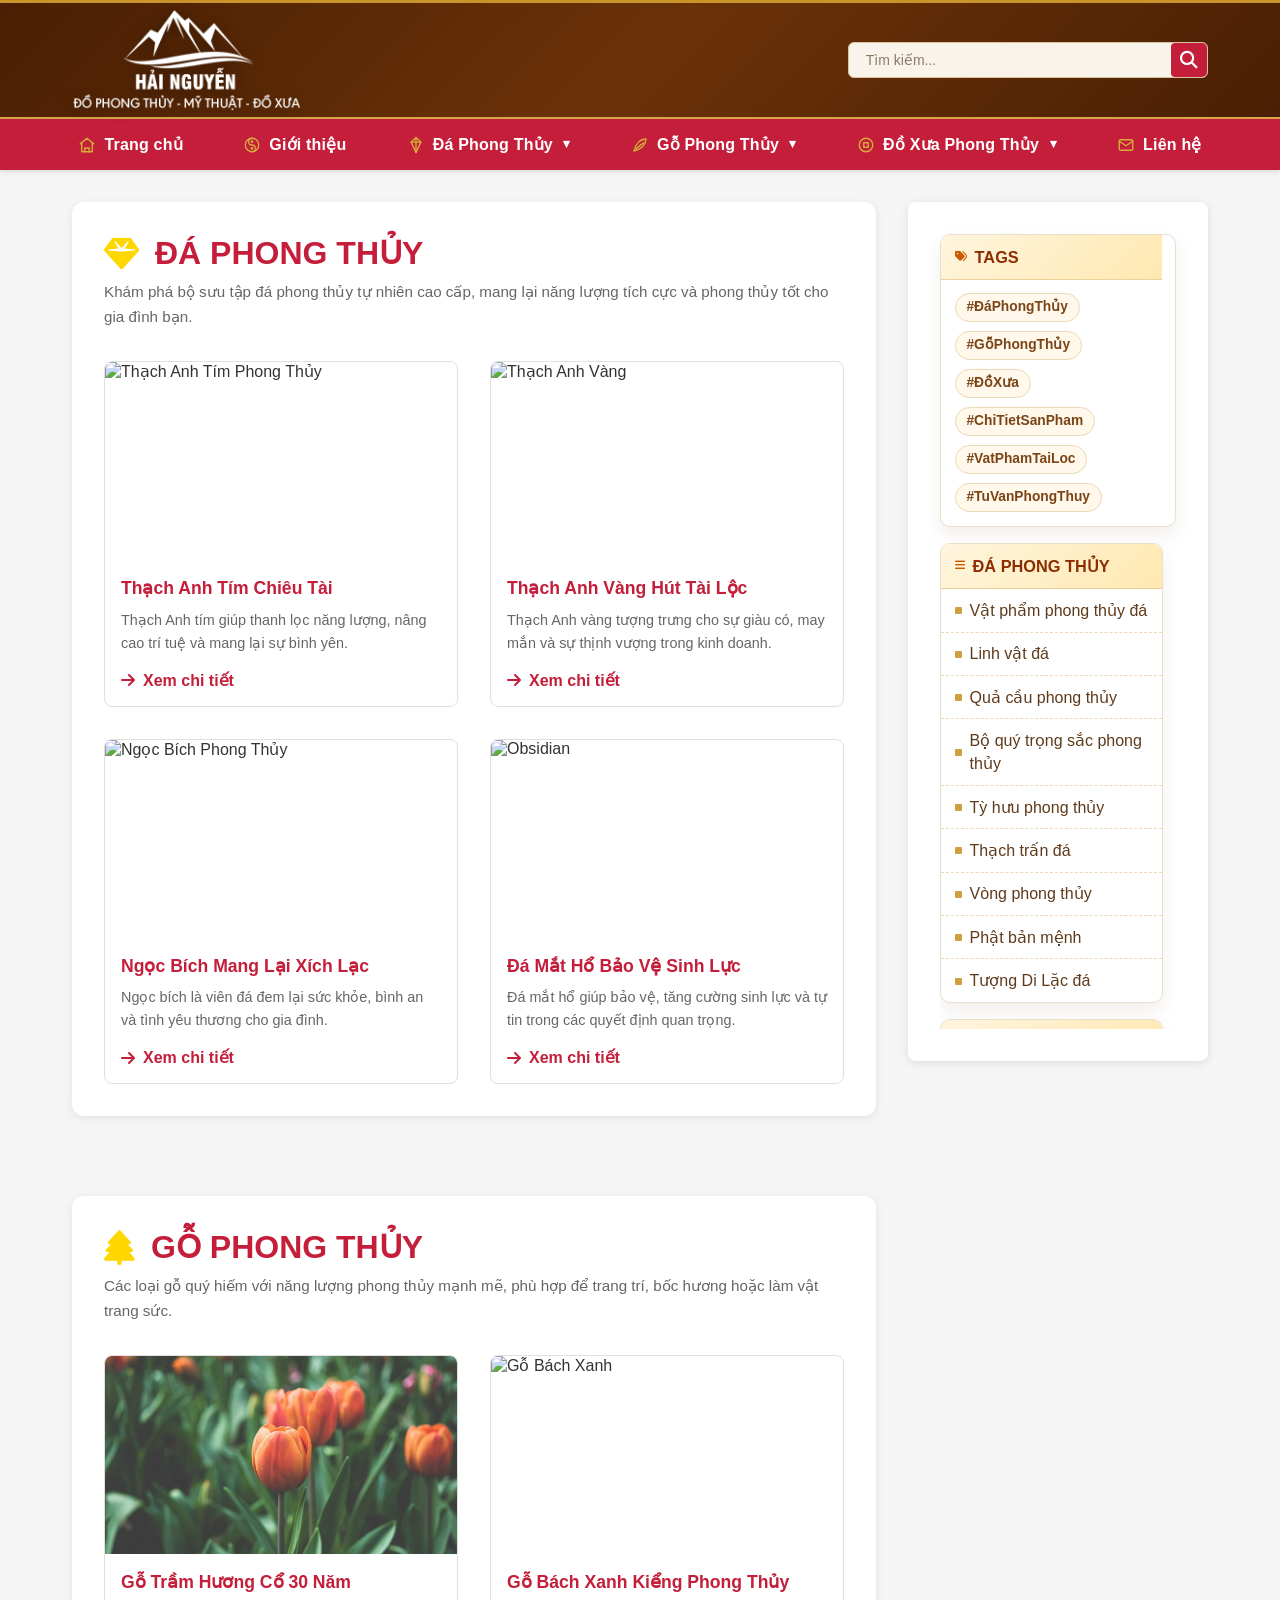
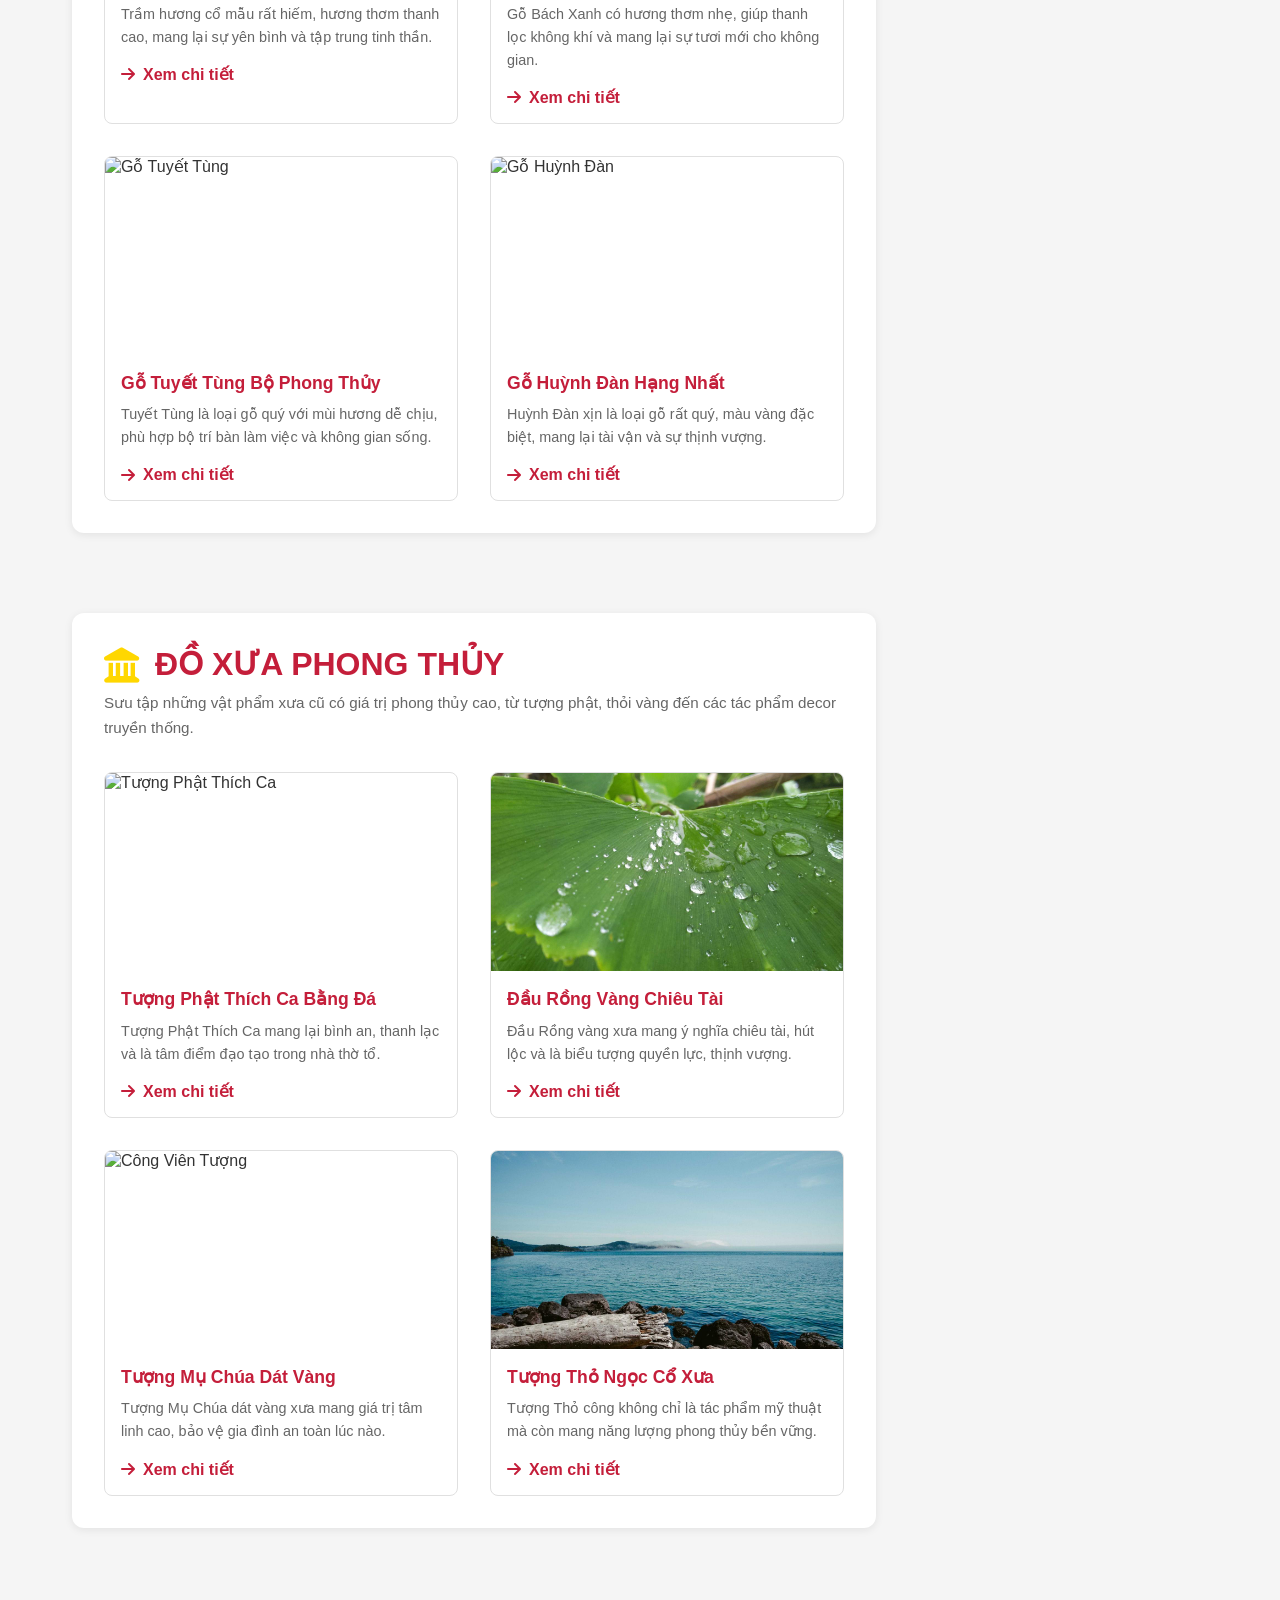
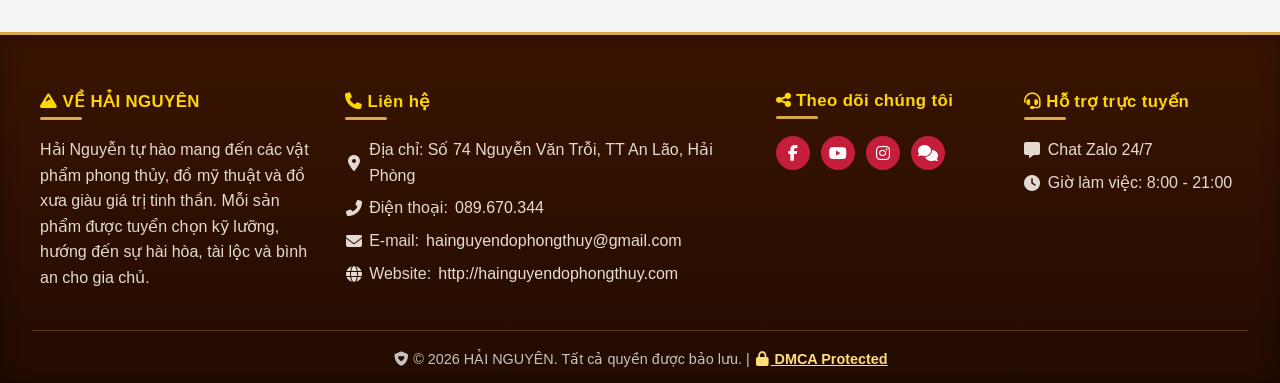
==== commit baba4c99: "fix css article" ====
--- a/index.html
+++ b/index.html
@@ -88,32 +88,29 @@
                         <h3>Thạch Anh Tím Chiêu Tài</h3>
                         <p class="product-desc">Thạch Anh tím giúp thanh lọc năng lượng, nâng cao trí tuệ và mang lại sự
                             bình yên.</p>
-                        <a href="article-detail.html?id=da-phong-thuy-1" class="read-more"><i
-                                class="fas fa-arrow-right"></i> Xem chi tiết</a>
+                        <a href="article-detail.html" class="read-more"><i class="fas fa-arrow-right"></i> Xem chi
+                            tiết</a>
                     </article>
                     <article class="product-card">
                         <img src="assets/images/da-tham-anh-vang.png" alt="Thạch Anh Vàng" class="product-image">
                         <h3>Thạch Anh Vàng Hút Tài Lộc</h3>
                         <p class="product-desc">Thạch Anh vàng tượng trưng cho sự giàu có, may mắn và sự thịnh vượng
                             trong kinh doanh.</p>
-                        <a href="article-detail.html?id=da-phong-thuy-2" class="read-more"><i
-                                class="fas fa-arrow-right"></i> Xem chi tiết</a>
+                        <a href="article-detail.html" class="read-more"><i class="fas fa-arrow-right"></i> Xem chi tiết</a>
                     </article>
                     <article class="product-card">
                         <img src="assets/images/da-ngoc-bich.png" alt="Ngọc Bích Phong Thủy" class="product-image">
                         <h3>Ngọc Bích Mang Lại Xích Lạc</h3>
                         <p class="product-desc">Ngọc bích là viên đá đem lại sức khỏe, bình an và tình yêu thương cho
                             gia đình.</p>
-                        <a href="article-detail.html?id=da-phong-thuy-3" class="read-more"><i
-                                class="fas fa-arrow-right"></i> Xem chi tiết</a>
+                        <a href="article-detail.html" class="read-more"><i class="fas fa-arrow-right"></i> Xem chi tiết</a>
                     </article>
                     <article class="product-card">
                         <img src="assets/images/da-mat-ho.png" alt="Obsidian" class="product-image">
                         <h3>Đá Mắt Hổ Bảo Vệ Sinh Lực</h3>
                         <p class="product-desc">Đá mắt hổ giúp bảo vệ, tăng cường sinh lực và tự tin trong các quyết
                             định quan trọng.</p>
-                        <a href="article-detail.html?id=da-phong-thuy-4" class="read-more"><i
-                                class="fas fa-arrow-right"></i> Xem chi tiết</a>
+                        <a href="article-detail.html" class="read-more"><i class="fas fa-arrow-right"></i> Xem chi tiết</a>
                     </article>
                 </div>
             </div>
@@ -130,37 +127,33 @@
                         <h3>Gỗ Trầm Hương Cổ 30 Năm</h3>
                         <p class="product-desc">Trầm hương cổ mẫu rất hiếm, hương thơm thanh cao, mang lại sự yên bình
                             và tập trung tinh thần.</p>
-                        <a href="article-detail.html?id=go-phong-thuy-1" class="read-more"><i
-                                class="fas fa-arrow-right"></i> Xem chi tiết</a>
+                        <a href="article-go.html" class="read-more"><i class="fas fa-arrow-right"></i> Xem chi tiết</a>
                     </article>
                     <article class="product-card">
                         <img src="assets/images/go-bach-xanh.png" alt="Gỗ Bách Xanh" class="product-image">
                         <h3>Gỗ Bách Xanh Kiểng Phong Thủy</h3>
                         <p class="product-desc">Gỗ Bách Xanh có hương thơm nhẹ, giúp thanh lọc không khí và mang lại sự
                             tươi mới cho không gian.</p>
-                        <a href="article-detail.html?id=go-phong-thuy-2" class="read-more"><i
-                                class="fas fa-arrow-right"></i> Xem chi tiết</a>
+                        <a href="article-detail.html" class="read-more"><i class="fas fa-arrow-right"></i> Xem chi tiết</a>
                     </article>
                     <article class="product-card">
                         <img src="assets/images/go-tuyet-tung.png" alt="Gỗ Tuyết Tùng" class="product-image">
                         <h3>Gỗ Tuyết Tùng Bộ Phong Thủy</h3>
                         <p class="product-desc">Tuyết Tùng là loại gỗ quý với mùi hương dễ chịu, phù hợp bộ trí bàn làm
                             việc và không gian sống.</p>
-                        <a href="article-detail.html?id=go-phong-thuy-3" class="read-more"><i
-                                class="fas fa-arrow-right"></i> Xem chi tiết</a>
+                        <a href="article-detail.html" class="read-more"><i class="fas fa-arrow-right"></i> Xem chi tiết</a>
                     </article>
                     <article class="product-card">
                         <img src="assets/images/go-huynh-dan.png" alt="Gỗ Huỳnh Đàn" class="product-image">
                         <h3>Gỗ Huỳnh Đàn Hạng Nhất</h3>
                         <p class="product-desc">Huỳnh Đàn xịn là loại gỗ rất quý, màu vàng đặc biệt, mang lại tài vận và
                             sự thịnh vượng.</p>
-                        <a href="article-detail.html?id=go-phong-thuy-4" class="read-more"><i
-                                class="fas fa-arrow-right"></i> Xem chi tiết</a>
-                    </article>
-                </div>
-            </div>
-
-            <!-- Product Group 3: ĐỒ XƯA -->
+                        <a href="article-detail.html" class="read-more"><i class="fas fa-arrow-right"></i> Xem chi tiết</a>
+                    </article>
+                </div>
+            </div>
+
+            <!-- Product Group 3: ĐỒ XƯА -->
             <div class="product-group" id="doxua">
                 <h2 class="group-title"><a class="group-title-link" href="products.html#doxua"><i
                             class="fas fa-landmark"></i> ĐỒ XƯA PHONG THỦY</a></h2>
@@ -173,7 +166,7 @@
                         <h3>Tượng Phật Thích Ca Bằng Đá</h3>
                         <p class="product-desc">Tượng Phật Thích Ca mang lại bình an, thanh lạc và là tâm điểm đạo tạo
                             trong nhà thờ tổ.</p>
-                        <a href="article-detail.html?id=do-xua-1" class="read-more"><i class="fas fa-arrow-right"></i>
+                        <a href="article-doxua.html" class="read-more"><i class="fas fa-arrow-right"></i>
                             Xem chi tiết</a>
                     </article>
                     <article class="product-card">
@@ -182,7 +175,7 @@
                         <h3>Đầu Rồng Vàng Chiêu Tài</h3>
                         <p class="product-desc">Đầu Rồng vàng xưa mang ý nghĩa chiêu tài, hút lộc và là biểu tượng quyền
                             lực, thịnh vượng.</p>
-                        <a href="article-detail.html?id=do-xua-2" class="read-more"><i class="fas fa-arrow-right"></i>
+                        <a href="article-detail.html" class="read-more"><i class="fas fa-arrow-right"></i>
                             Xem chi tiết</a>
                     </article>
                     <article class="product-card">
@@ -190,7 +183,7 @@
                         <h3>Tượng Mụ Chúa Dát Vàng</h3>
                         <p class="product-desc">Tượng Mụ Chúa dát vàng xưa mang giá trị tâm linh cao, bảo vệ gia đình an
                             toàn lúc nào.</p>
-                        <a href="article-detail.html?id=do-xua-3" class="read-more"><i class="fas fa-arrow-right"></i>
+                        <a href="article-detail.html" class="read-more"><i class="fas fa-arrow-right"></i>
                             Xem chi tiết</a>
                     </article>
                     <article class="product-card">
@@ -199,7 +192,7 @@
                         <h3>Tượng Thỏ Ngọc Cổ Xưa</h3>
                         <p class="product-desc">Tượng Thỏ công không chỉ là tác phẩm mỹ thuật mà còn mang năng lượng
                             phong thủy bền vững.</p>
-                        <a href="article-detail.html?id=do-xua-4" class="read-more"><i class="fas fa-arrow-right"></i>
+                        <a href="article-detail.html" class="read-more"><i class="fas fa-arrow-right"></i>
                             Xem chi tiết</a>
                     </article>
                 </div>
--- a/style.css
+++ b/style.css
@@ -95,7 +95,7 @@
     padding: 0 0 0 0.55rem;
     align-items: center;
     width: 360px;
-    height: 42px;
+    height: 36px;
     border-radius: 6px;
     box-sizing: border-box;
     margin-left: auto;
@@ -131,7 +131,7 @@
     border: none;
     background-color: var(--primary-red);
     cursor: pointer;
-    width: 42px;
+    width: 36px;
     /* Chiều rộng vùng bấm icon */
     height: 100%;
     /* Nút cao bằng thanh search để căn giữa tự động */
